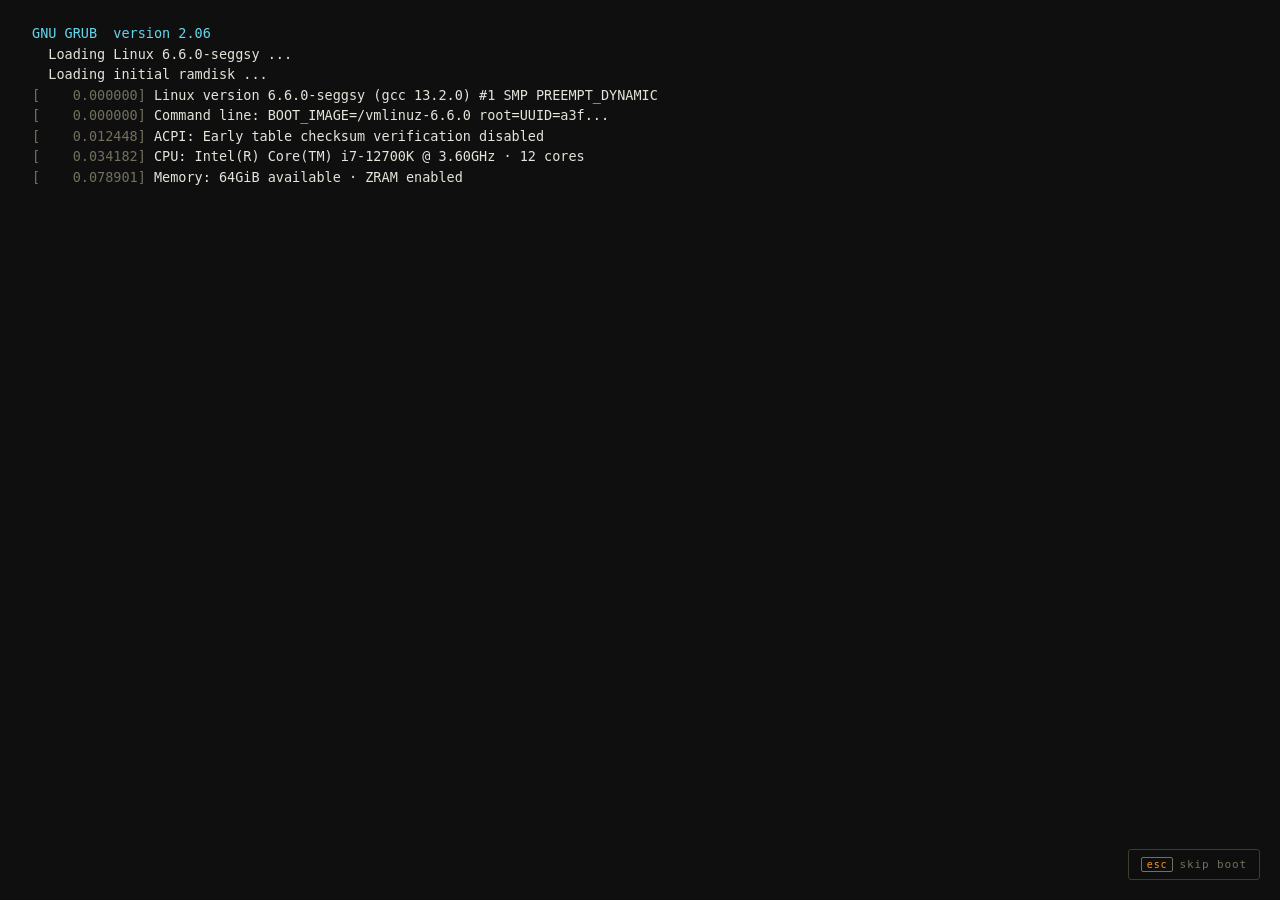
==== index.html @ 536a3cb9 "Animate MOTD reveal and boot fade Add a theatrical MOTD reveal and smoother boot-to-app transition. " ====
<!DOCTYPE html>
<html lang="en">
<head>
<meta charset="UTF-8">
<meta name="viewport" content="width=device-width, initial-scale=1.0">
<meta name="description" content="Nate's Portfolio — Systems Administration & Infrastructure. Homelab projects featuring SSO, backup infrastructure, SSH hardening, monitoring stack.">

<!-- Security Headers -->
<meta http-equiv="Content-Security-Policy" content="default-src 'self'; style-src 'self' 'unsafe-inline' https://fonts.googleapis.com; font-src 'self' https://fonts.gstatic.com; img-src 'self' data:; script-src 'self' 'unsafe-inline';">
<meta http-equiv="X-Content-Type-Options" content="nosniff">
<meta http-equiv="X-Frame-Options" content="SAMEORIGIN">
<meta name="referrer" content="strict-origin-when-cross-origin">

<title>nate@seggsy — Austin, TX</title>

<!-- Favicons -->
<link rel="icon" type="image/svg+xml" href="/favicon.svg">
<link rel="icon" type="image/png" sizes="32x32" href="/favicon-32x32.png">
<link rel="icon" type="image/png" sizes="16x16" href="/favicon-16x16.png">
<link rel="apple-touch-icon" sizes="180x180" href="/apple-touch-icon.png">
<link rel="manifest" href="/site.webmanifest">
<link rel="canonical" href="https://seggsy.co/">

<!-- Open Graph -->
<meta property="og:title" content="Nate - Systems Administration & Infrastructure">
<meta property="og:description" content="Homelab projects featuring SSO, backup infrastructure, SSH hardening, monitoring stack.">
<meta property="og:image" content="https://seggsy.co/og-image.png">
<meta property="og:url" content="https://seggsy.co/">
<meta property="og:type" content="website">

<!-- Twitter Card -->
<meta name="twitter:card" content="summary_large_image">
<meta name="twitter:title" content="Nate - Systems Administration & Infrastructure">
<meta name="twitter:description" content="Homelab projects featuring SSO, backup infrastructure, SSH hardening, monitoring stack.">
<meta name="twitter:image" content="https://seggsy.co/og-image.png">

<link rel="preconnect" href="https://fonts.googleapis.com">
<link rel="preconnect" href="https://fonts.gstatic.com" crossorigin>
<link href="https://fonts.googleapis.com/css2?family=IBM+Plex+Mono:wght@400;500;600;700&display=swap" rel="stylesheet">

<style>
  *, *::before, *::after { box-sizing: border-box; margin: 0; padding: 0; }

  :root {
    --bg:        #1a1a1c;
    --bg-deep:   #0f0f10;
    --bg-soft:   #232325;
    --bg-elev:   #2a2a2c;
    --fg:        #e6e6dc;
    --fg-dim:    #75715e;
    --green:     #a6e22e;
    --orange:    #fd971f;
    --cyan:      #66d9ef;
    --pink:      #f92672;
    --yellow:    #e6db74;
    --purple:    #ae81ff;
    --border:    #3e3d32;
    --border-active: #75715e;
    --font: 'IBM Plex Mono', 'JetBrains Mono', 'Cascadia Mono', monospace;
  }

  html, body {
    background: var(--bg-deep);
    color: var(--fg);
    font-family: var(--font);
    font-size: 14px;
    line-height: 1.55;
    min-height: 100vh;
    -webkit-font-smoothing: antialiased;
    overflow-x: hidden;
    scroll-padding-bottom: 70px;
  }

  /* Scanlines — restrained ~3% */
  body::before {
    content: '';
    position: fixed;
    inset: 0;
    background: repeating-linear-gradient(
      0deg,
      transparent 0,
      transparent 2px,
      rgba(0,0,0,0.04) 2px,
      rgba(0,0,0,0.04) 3px
    );
    pointer-events: none;
    z-index: 9999;
    mix-blend-mode: multiply;
  }

  /* =================================================================
     BOOT SCREEN
     ================================================================= */
  .boot {
    padding: 24px 32px 24px 32px;
    background: var(--bg-deep);
    min-height: 100vh;
    min-height: 100dvh;
    font-size: 13.5px;
    line-height: 1.45;
  }

  .boot-line {
    white-space: pre;
    margin-bottom: 1px;
    color: var(--fg);
  }

  .boot-line.empty { height: 1.45em; }
  .boot-line.motd-body-wrap { white-space: pre-wrap; word-wrap: break-word; }

  .ts      { color: var(--fg-dim); }
  .ok      { color: var(--green); }
  .fail    { color: var(--pink); }
  .warn    { color: var(--yellow); }
  .info    { color: var(--cyan); }
  .hl      { color: var(--orange); }
  .dim     { color: var(--fg-dim); }
  .bracket { color: var(--fg); }

  /* =================================================================
     NEOFETCH
     ================================================================= */
  .neofetch {
    display: flex;
    gap: 32px;
    margin: 16px 0 8px 0;
    font-size: 13px;
    line-height: 1.45;
  }

  .neofetch-art {
    color: var(--orange);
    white-space: pre;
    flex-shrink: 0;
    font-size: 12px;
    line-height: 1.2;
  }

  .neofetch-info { flex: 1; min-width: 0; }

  .neofetch-info .head { color: var(--green); margin-bottom: 2px; }
  .neofetch-info .head .at   { color: var(--fg); }
  .neofetch-info .head .host { color: var(--cyan); }
  .neofetch-info .sep  { color: var(--fg-dim); margin-bottom: 4px; }

  .neofetch-info .row { display: flex; gap: 8px; }
  .neofetch-info .row .k { color: var(--green); min-width: 88px; }
  .neofetch-info .row .v { color: var(--fg); }
  .neofetch-info .row .v .hl    { color: var(--cyan); }
  .neofetch-info .row .v .meter { color: var(--orange); }

  .neofetch-colors { margin-top: 8px; display: flex; flex-direction: column; gap: 2px; }
  .neofetch-colors .strip { display: flex; }
  .neofetch-colors .sw { width: 18px; height: 12px; }

  /* =================================================================
     PROMPT + INPUT
     ================================================================= */
  .prompt-line {
    display: flex;
    align-items: baseline;
    gap: 0;
    font-size: 14px;
    margin: 8px 0 4px 0;
    position: sticky;
    bottom: 52px;
    background: var(--bg-deep);
    z-index: 50;
    padding: 4px 0;
  }

  .p-user   { color: var(--green); }
  .p-at     { color: var(--fg); }
  .p-host   { color: var(--cyan); }
  .p-colon  { color: var(--fg); }
  .p-path   { color: var(--orange); }
  .p-branch { color: var(--purple); font-style: italic; margin-left: 8px; }
  .p-sigil  { color: var(--fg); margin: 0 6px 0 8px; }

  .prompt-input {
    background: transparent;
    border: none;
    outline: none !important;
    color: var(--fg);
    font-family: inherit;
    font-size: inherit;
    flex: 1;
    caret-color: transparent;
    padding: 0;
    position: relative;
    z-index: 1;
  }

  .prompt-input::placeholder { color: var(--fg-dim); font-style: italic; }

  .cursor {
    display: inline-block;
    width: 0.55em;
    height: 1em;
    background: var(--green);
    vertical-align: text-bottom;
    margin-left: -0.55em;
    animation: blink 1.1s step-end infinite;
    pointer-events: none;
    position: relative;
  }

  /* Wrapper lets the cursor be positioned exactly at the text insertion point */
  .prompt-cursor-wrap {
    position: relative;
    flex: 1;
    display: flex;
    align-items: baseline;
  }

  .cursor.input-cursor {
    position: absolute;
    bottom: 0;
    left: 0;        /* JS updates this to match typed text width */
    margin-left: 0;
    pointer-events: none;
    z-index: 2;
  }

  @keyframes blink { 50% { opacity: 0; } }
  @keyframes fadeIn { from { opacity: 0; } to { opacity: 1; } }

  /* =================================================================
     COMMAND OUTPUT
     ================================================================= */
  .output {
    margin: 4px 0 12px 0;
    color: var(--fg);
    font-size: 13.5px;
    line-height: 1.6;
    white-space: pre-wrap;
  }

  .output .heading { color: var(--green); font-weight: 600; }
  .output .sub     { color: var(--fg-dim); }
  .output .hl      { color: var(--cyan); }
  .output .accent  { color: var(--orange); }
  .output .warn    { color: var(--yellow); }
  .output .fail    { color: var(--pink); }
  .output .ok      { color: var(--green); }

  .output a {
    color: var(--cyan);
    text-decoration: underline;
    text-decoration-color: var(--border);
    text-underline-offset: 3px;
    transition: text-decoration-color 0.15s;
  }
  .output a:hover { text-decoration-color: var(--cyan); }

  /* systemctl-style row */
  .sc-row {
    display: grid;
    grid-template-columns: 18px 1fr auto auto;
    gap: 14px;
    padding: 2px 0;
    cursor: pointer;
    transition: background 0.12s;
    margin: 0 -4px;
    padding-left: 4px;
    padding-right: 4px;
  }
  .sc-row:hover { background: var(--bg-soft); }
  .sc-row .dot   { }
  .sc-row .dot.g { color: var(--green); }
  .sc-row .dot.y { color: var(--yellow); }
  .sc-row .dot.d { color: var(--fg-dim); }
  .sc-row .dot.c { color: var(--cyan); }
  .sc-row .name  { color: var(--fg); }
  .sc-row .state { font-size: 11.5px; color: var(--fg-dim); }
  .sc-row .state.a { color: var(--green); }
  .sc-row .state.w { color: var(--yellow); }
  .sc-row .when  { font-size: 11.5px; color: var(--fg-dim); }

  /* tree */
  .tree { font-size: 13px; line-height: 1.65; }
  .tree .branch { color: var(--fg-dim); }
  .tree .dir    { color: var(--cyan); font-weight: 500; }
  .tree .file   { color: var(--fg); }

  /* dig */
  .dig-row { display: grid; grid-template-columns: 100px 1fr; gap: 16px; padding: 2px 0; }
  .dig-row .k { color: var(--green); }
  .dig-row .v { color: var(--fg); }
  .dig-row .v a { color: var(--cyan); }

  /* =================================================================
     COMMAND PALETTE — pinned bottom
     ================================================================= */
  .palette {
    position: fixed;
    bottom: 0;
    left: 0;
    right: 0;
    border-top: 1px solid var(--border);
    padding: 10px 14px;
    display: flex;
    flex-wrap: wrap;
    gap: 6px;
    align-items: center;
    z-index: 100;
    background: rgba(15, 15, 16, 0.95);
    backdrop-filter: blur(8px);
  }

  .palette-label {
    font-size: 10px;
    color: var(--fg-dim);
    letter-spacing: 0.1em;
    margin-right: 8px;
    text-transform: uppercase;
  }

  .chip {
    background: transparent;
    border: 1px solid var(--border);
    color: var(--fg);
    padding: 5px 11px;
    font-family: var(--font);
    font-size: 12px;
    cursor: pointer;
    border-radius: 3px;
    transition: all 0.12s;
    display: inline-flex;
    align-items: center;
    gap: 6px;
  }

  .chip:hover { border-color: var(--green); color: var(--green); background: rgba(166,226,46,0.05); }
  .chip:active { transform: scale(0.97); }
  .chip .key  { color: var(--orange); font-weight: 600; }
  .chip.icon  { margin-left: auto; }
  .chip-desc  { color: var(--fg-dim); font-size: 11px; }

  /* =================================================================
     GUI SECTIONS
     ================================================================= */
  .gui-section {
    margin: 32px 0;
    padding: 20px 24px;
    border-left: 2px solid var(--border);
    background: var(--bg-soft);
  }
  .gui-section h2 { color: var(--green); font-size: 18px; font-weight: 600; margin-bottom: 12px; }
  .gui-section h3 { color: var(--cyan); font-size: 14px; font-weight: 600; margin: 16px 0 6px; }
  .gui-section p  { color: var(--fg); line-height: 1.7; margin-bottom: 10px; }
  .gui-section ul { list-style: none; }
  .gui-section li { color: var(--fg); padding: 4px 0; line-height: 1.6; }
  .gui-section li::before { content: '▸ '; color: var(--green); }

  /* =================================================================
     SKIP BUTTON
     ================================================================= */
  .skip-boot {
    position: fixed;
    bottom: 20px;
    right: 20px;
    color: var(--fg-dim);
    font-size: 11px;
    letter-spacing: 0.08em;
    border: 1px solid var(--border);
    padding: 6px 12px;
    border-radius: 3px;
    background: rgba(15,15,16,0.92);
    cursor: pointer;
    z-index: 200;
    font-family: var(--font);
  }
  .skip-boot kbd {
    color: var(--orange);
    background: transparent;
    border: 1px solid var(--border-active);
    padding: 1px 5px;
    border-radius: 2px;
    margin-right: 6px;
    font-family: inherit;
    font-size: 10px;
  }

  /* =================================================================
     MUTE
     ================================================================= */
  .mute-btn {
    background: transparent;
    border: 1px solid var(--border);
    color: var(--fg-dim);
    width: 28px;
    height: 28px;
    border-radius: 3px;
    cursor: pointer;
    font-size: 13px;
    transition: all 0.12s;
    display: inline-flex;
    align-items: center;
    justify-content: center;
  }
  .mute-btn:hover { border-color: var(--border-active); color: var(--fg); }

  /* =================================================================
     APP — hidden until boot completes
     ================================================================= */
  .app {
    display: none;
    padding: 20px 32px 100px 32px;
    min-height: 100vh;
  }
  .boot.fading { opacity: 0; transition: opacity 1.2s ease-out; }
  .app.visible { display: block; opacity: 0; animation: fadeInSlow 1s ease-in 0.3s forwards; }
  @keyframes fadeInSlow { from { opacity: 0; } to { opacity: 1; } }

  /* Mobile — 700px */
  @media (max-width: 700px) {
    html, body { overflow-x: hidden; }
    .boot { padding: 16px 14px 16px 14px; font-size: 12px; }
    .app  { padding: 16px 14px 150px 14px; font-size: 12px; }
    /* Boot lines and output: pre-wrap so long lines wrap instead of overflow */
    .boot-line { white-space: pre-wrap; overflow-wrap: break-word; word-break: break-word; }
    .output { overflow-wrap: break-word; word-break: break-word; }
    .neofetch { flex-direction: column; gap: 10px; }
    .neofetch-art { font-size: 9px; line-height: 1.15; }
    .neofetch-info { font-size: 12px; }
    .neofetch-info .row .k { min-width: 64px; }
    .neofetch-info .row .v { word-break: break-word; }
    .sc-row { grid-template-columns: 16px 1fr; gap: 8px; }
    .sc-row .state, .sc-row .when { display: none; }
    .palette { padding: 8px 10px; gap: 4px; }
    .palette-label { display: none; }
    .chip { padding: 4px 9px; font-size: 11px; }
    .chip.icon { margin-left: 0; }
    .prompt-line { font-size: 13px; bottom: 40px; }
    .output { font-size: 12px; }
    /* Prevent iOS Safari auto-zoom (triggers on any input < 16px) */
    .prompt-input, .ssh-field { font-size: 16px; }
  }

  /* Very small screens — 420px */
  @media (max-width: 420px) {
    .boot { padding: 12px 12px 12px 12px; font-size: 11px; }
    .app  { padding: 12px 12px 160px 12px; font-size: 11px; }
    .ts { display: none; }        /* hide [timestamp] prefixes — too wide */
    .neofetch-art { display: none; } /* ASCII art not readable at this size */
    .chip { padding: 3px 7px; font-size: 10.5px; }
    .chip-desc { display: none; }
  }

  /* ssh form fields — shared base styles extracted from inline JS strings */
  .ssh-field {
    background: transparent;
    border: 1px solid var(--border);
    color: var(--fg);
    font-family: var(--font);
    outline: none;
  }

  @media (prefers-reduced-motion: reduce) {
    .cursor, .app.visible { animation: none; opacity: 1; }
    .boot.fading { transition: none; }
  }

  *:focus-visible { outline: 2px solid var(--green); outline-offset: 2px; }
  *:focus:not(:focus-visible) { outline: none; }

  /* Large desktop — prevent ultrawide horizontal stretch */
  @media (min-width: 1400px) {
    .boot, .app {
      padding-left: min(160px, 12vw);
      padding-right: min(160px, 12vw);
    }
  }

  /* Large desktop — bump font size for 27"+ monitors */
  @media (min-width: 1440px) {
    html, body { font-size: 15px; }
    .boot { font-size: 14.5px; }
    .app  { font-size: 15px; }
  }

  /* Landscape mobile — rotated phones (~360-430px tall) */
  @media (orientation: landscape) and (max-height: 500px) {
    .boot  { padding: 10px 16px; font-size: 11px; }
    .app   { padding: 10px 16px 110px 16px; font-size: 11px; }
    .palette { padding: 4px 10px; gap: 3px; }
    .palette-label { display: none; }
    .chip  { padding: 3px 8px; font-size: 10px; }
    .chip-desc { display: none; }
    .chip.icon { margin-left: 0; }
    .prompt-line { bottom: 36px; font-size: 12px; }
    .neofetch { flex-direction: row; gap: 12px; }
    .neofetch-art { display: none; }
  }

  /* Very small phones — iPhone SE (375px), Galaxy A01 (360px) */
  @media (max-width: 380px) {
    .boot { padding: 10px 10px; font-size: 10.5px; }
    .app  { padding: 10px 10px 160px 10px; font-size: 10.5px; }
    .chip { padding: 2px 6px; font-size: 10px; }
    .neofetch-info { font-size: 11px; }
  }
</style>
</head>
<body>

<!-- Boot screen -->
<div class="boot" id="boot">
  <div id="boot-output"></div>
</div>

<div class="skip-boot" id="skip-boot" style="display:none;">
  <kbd>esc</kbd>skip boot
</div>

<!-- App shell -->
<div class="app" id="app">
  <div id="app-output"></div>

  <div class="prompt-line" id="active-prompt">
    <span class="p-user">nate</span><span class="p-at">@</span><span class="p-host">seggsy</span><span class="p-colon">:</span><span class="p-path" id="cwd">~</span><span class="p-branch">(main)</span><span class="p-sigil">$</span>
    <span class="prompt-cursor-wrap">
      <input
        type="text"
        class="prompt-input"
        id="prompt-input"
        placeholder="type ? for a list of commands, or click one below ↓"
        autocomplete="off"
        spellcheck="false"
      />
      <span class="cursor input-cursor" id="input-cursor"></span>
    </span>
  </div>
</div>

<!-- Command palette -->
<div class="palette" id="palette" style="display:none;">
  <span class="palette-label">// click or type</span>
  <button class="chip" data-cmd="me"><span class="key">me</span><span class="chip-desc"> — bio</span></button>
  <button class="chip" data-cmd="motd"><span class="key">motd</span><span class="chip-desc"> — ethos</span></button>
  <button class="chip" data-cmd="ls"><span class="key">ls</span><span class="chip-desc"> — projects</span></button>
  <button class="chip" data-cmd="cat resume"><span class="key">cat resume</span></button>
  <button class="chip" data-cmd="cat homelab-highlights"><span class="key">homelab</span><span class="chip-desc"> — logs</span></button>
  <button class="chip" data-cmd="cat work-highlights"><span class="key">work</span><span class="chip-desc"> — examples</span></button>
  <button class="chip" data-cmd="dig"><span class="key">dig</span><span class="chip-desc"> — contact</span></button>
  <button class="chip" data-cmd="ssh"><span class="key">ssh</span><span class="chip-desc"> — msg</span></button>
  <button class="chip" data-cmd="gui"><span class="key">gui</span><span class="chip-desc"> — readable</span></button>
  <button class="chip" data-cmd="reboot"><span class="key">reboot</span></button>
  <button class="chip" data-cmd="clear"><span class="key">clr</span></button>
  <button class="chip" data-cmd="?"><span class="key">?</span><span class="chip-desc"> — help</span></button>
  <button class="mute-btn icon" id="mute-btn" title="Toggle sound">🔊</button>
</div>

<script>
// =================================================================
// STATE
// =================================================================
let muted = false;
let bootTimeouts = [];
let history = [];
let historyIdx = -1;

const BOOT_KEY  = 'seggsy:bootSeen:v1';
const MUTE_KEY  = 'seggsy:muted:v1';

try {
  if (localStorage.getItem(MUTE_KEY) === '1') {
    muted = true;
    document.getElementById('mute-btn').textContent = '🔇';
  }
} catch(e) {}

// =================================================================
// AUDIO — Web Audio API, no assets
// =================================================================
let audioCtx = null;

function ensureAudio() {
  if (!audioCtx) {
    try { audioCtx = new (window.AudioContext || window.webkitAudioContext)(); } catch(e) {}
  }
  if (audioCtx && audioCtx.state === 'suspended') audioCtx.resume();
  return audioCtx;
}

function keyClack() {
  if (muted) return;
  const ctx = ensureAudio(); if (!ctx) return;
  const osc = ctx.createOscillator(), g = ctx.createGain();
  osc.type = 'square';
  osc.frequency.value = 1200 + Math.random() * 400;
  g.gain.setValueAtTime(0.04, ctx.currentTime);
  g.gain.exponentialRampToValueAtTime(0.001, ctx.currentTime + 0.03);
  osc.connect(g).connect(ctx.destination);
  osc.start(); osc.stop(ctx.currentTime + 0.03);
}

function failBeep() {
  if (muted) return;
  const ctx = ensureAudio(); if (!ctx) return;
  const osc = ctx.createOscillator(), g = ctx.createGain();
  osc.type = 'sine'; osc.frequency.value = 220;
  g.gain.setValueAtTime(0.06, ctx.currentTime);
  g.gain.exponentialRampToValueAtTime(0.001, ctx.currentTime + 0.15);
  osc.connect(g).connect(ctx.destination);
  osc.start(); osc.stop(ctx.currentTime + 0.15);
}

function bootBeep() {
  if (muted) return;
  const ctx = ensureAudio(); if (!ctx) return;
  const osc = ctx.createOscillator(), g = ctx.createGain();
  osc.type = 'sine'; osc.frequency.value = 660;
  g.gain.setValueAtTime(0.05, ctx.currentTime);
  g.gain.exponentialRampToValueAtTime(0.001, ctx.currentTime + 0.08);
  osc.connect(g).connect(ctx.destination);
  osc.start(); osc.stop(ctx.currentTime + 0.08);
}

document.getElementById('mute-btn').addEventListener('click', function() {
  muted = !muted;
  this.textContent = muted ? '🔇' : '🔊';
  try { localStorage.setItem(MUTE_KEY, muted ? '1' : '0'); } catch(e) {}
  if (!muted) bootBeep();
});

// =================================================================
// ASCII ART — server rack (locked)
// =================================================================
const SYSADMIN_ART = `    ╔══════════════════╗
    ║ ▓▓▓ seggsy ▓▓▓   ║
    ╟──────────────────╢
    ║ ● ● ● ●  ▓▓▓▓▓▓▓ ║
    ║ ● ● ● ●  ▓▓▓▓▓▓▓ ║
    ╟──────────────────╢
    ║ ░░░░░░  [  /  ]  ║
    ║ ▓▓▓▓▓▓  [══════] ║
    ║ ▓▓▓▓▓▓  [══════] ║
    ╟──────────────────╢
    ║  ┌──┐  ┌──┐ ┌──┐ ║
    ║  │░░│  │▓▓│ │░░│ ║
    ║  └──┘  └──┘ └──┘ ║
    ╚══════════════════╝
       │││   │││   │││
    ═══╧╧╧═══╧╧╧═══╧╧╧═`;

const SYSADMIN_ART_HTML =
`<span style="color:var(--fg-dim)">    ╔══════════════════╗</span>
<span style="color:var(--fg-dim)">    ║</span> <span style="color:var(--green)">▓▓▓</span> <span style="color:var(--cyan)">seggsy</span> <span style="color:var(--green)">▓▓▓</span>   <span style="color:var(--fg-dim)">║</span>
<span style="color:var(--fg-dim)">    ╟──────────────────╢</span>
<span style="color:var(--fg-dim)">    ║</span> <span style="color:var(--green)">●</span> <span style="color:var(--green)">●</span> <span style="color:var(--green)">●</span> <span style="color:var(--yellow)">●</span>  <span style="color:var(--orange)">▓▓▓▓▓▓▓</span> <span style="color:var(--fg-dim)">║</span>
<span style="color:var(--fg-dim)">    ║</span> <span style="color:var(--green)">●</span> <span style="color:var(--green)">●</span> <span style="color:var(--green)">●</span> <span style="color:var(--green)">●</span>  <span style="color:var(--orange)">▓▓▓▓▓▓▓</span> <span style="color:var(--fg-dim)">║</span>
<span style="color:var(--fg-dim)">    ╟──────────────────╢</span>
<span style="color:var(--fg-dim)">    ║</span> <span style="color:var(--fg-dim)">░░░░░░  [  /  ]  ║</span>
<span style="color:var(--fg-dim)">    ║</span> <span style="color:var(--cyan)">▓▓▓▓▓▓</span>  <span style="color:var(--fg-dim)">[</span><span style="color:var(--green)">══════</span><span style="color:var(--fg-dim)">] ║</span>
<span style="color:var(--fg-dim)">    ║</span> <span style="color:var(--cyan)">▓▓▓▓▓▓</span>  <span style="color:var(--fg-dim)">[</span><span style="color:var(--green)">══════</span><span style="color:var(--fg-dim)">] ║</span>
<span style="color:var(--fg-dim)">    ╟──────────────────╢</span>
<span style="color:var(--fg-dim)">    ║  ┌──┐  ┌──┐ ┌──┐ ║</span>
<span style="color:var(--fg-dim)">    ║  │</span><span style="color:var(--fg-dim)">░░</span><span style="color:var(--fg-dim)">│  │</span><span style="color:var(--orange)">▓▓</span><span style="color:var(--fg-dim)">│ │░░│ ║</span>
<span style="color:var(--fg-dim)">    ║  └──┘  └──┘ └──┘ ║</span>
<span style="color:var(--fg-dim)">    ╚══════════════════╝</span>
<span style="color:var(--fg-dim)">       │││   │││   │││</span>
<span style="color:var(--fg-dim)">    ═══╧╧╧═══╧╧╧═══╧╧╧═</span>`;

// =================================================================
// BOOT SEQUENCE
// =================================================================
const BOOT_LINES = [
  { d: 100,  c: 'info', t: 'GNU GRUB  version 2.06' },
  { d: 250,  c: 'fg',   t: '  Loading Linux 6.6.0-seggsy ...' },
  { d: 450,  c: 'fg',   t: '  Loading initial ramdisk ...' },
  { d: 700,  c: 'fg',   t: '' },
  { d: 800,  c: 'fg',   ts: '[    0.000000]', t: ' Linux version 6.6.0-seggsy (gcc 13.2.0) #1 SMP PREEMPT_DYNAMIC' },
  { d: 900,  c: 'fg',   ts: '[    0.000000]', t: ' Command line: BOOT_IMAGE=/vmlinuz-6.6.0 root=UUID=a3f...' },
  { d: 1000, c: 'fg',   ts: '[    0.012448]', t: ' ACPI: Early table checksum verification disabled' },
  { d: 1100, c: 'fg',   ts: '[    0.034182]', t: ' CPU: Intel(R) Core(TM) i7-12700K @ 3.60GHz · 12 cores' },
  { d: 1200, c: 'fg',   ts: '[    0.078901]', t: ' Memory: 64GiB available · ZRAM enabled' },
  { d: 1300, c: 'fg',   ts: '[    0.124556]', t: ' PCI: Using configuration type 1 for base access' },
  { d: 1400, c: 'fg',   ts: '[    0.198223]', t: ' usbcore: registered new interface driver hub' },
  { d: 1500, c: 'fg',   ts: '[    0.245691]', t: ' e1000e: Intel(R) PRO/1000 Network Driver' },
  { d: 1600, c: 'fg',   ts: '[    0.301442]', t: ' NET: Registered PF_INET protocol family' },
  { d: 1700, c: 'fg',   ts: '[    0.387114]', t: ' EXT4-fs: mounted filesystem with ordered data mode' },
  { d: 1800, c: 'fg',   ts: '[    0.421889]', t: ' random: crng init done' },
  { d: 1900, c: 'fg',   ts: '[    0.498003]', t: ' systemd[1]: <span class="hl">Welcome to Kali GNU/Linux Rolling!</span>' },
  { d: 2050, c: 'fg',   t: '' },
  { d: 2150, svc: 'Network Manager', state: 'ok' },
  { d: 2270, svc: 'OpenSSH server', state: 'ok' },
  { d: 2390, svc: 'Network', state: 'ok', isTarget: true },
  { d: 2510, svc: '/home/nate/coffee', state: 'ok', isMount: true },
  { d: 2630, svc: 'Proxmox cluster sync', state: 'ok' },
  { d: 2750, svc: 'Authentik identity provider', state: 'ok' },
  { d: 2870, svc: 'Prometheus + Grafana stack', state: 'ok' },
  { d: 2990, svc: 'PBS backup target', state: 'ok' },
  { d: 3110, svc: 'networking-with-extroverts.service', state: 'fail', beep: true },
  { d: 3230, svc: 'curiosity.service', state: 'ok' },
  { d: 3350, svc: 'tuesday-night-debugging.service', state: 'ok' },
  { d: 3470, svc: 'cluster.target — Multi-User System', state: 'ok', isTarget: true },
  { d: 3600, c: 'fg',   t: '' },
  { d: 3700, c: 'fg',   t: 'Kali GNU/Linux Rolling seggsy tty1' },
  { d: 3800, c: 'fg',   t: '' },
  { d: 3900, c: 'fg',   t: 'seggsy login: ', typed: 'nate', typeDur: 350 },
  { d: 4400, c: 'fg',   t: 'Password: ', typed: '••••••••••', typeDur: 400, clack: true },
  { d: 4900, c: 'fg',   t: '' },
  { d: 5050, c: 'dim',  t: 'Last login: Wed May 14 09:42:08 on ttys003' },
  { d: 5200, c: 'fg',   t: '' },
  { d: 5350, prompt: true, cmd: 'cat /etc/motd' },
  // — MOTD theatrical reveal —
  { d: 5500, motdRule: true },
  { d: 5900, motdBody: true, charInterval: 49, periodPause: 1500, text: "I'm obsessed with understanding how things actually work. My homelab isn't just a collection of services \u2014 it's where I break things, fix them, and document every step so I can do it better next time. I build SSO auth, automated backups, and clustering because it's the best way I've found to actually understand infrastructure." },
  { d: 28500, motdTagline: true, hl: 'Building',    rest: ' infrastructure.', typeDur: 1200, dotPause: 0, dotCount: 0, dotInterval: 0 },
  { d: 31200, motdTagline: true, hl: 'Documenting', rest: ' everything.',     typeDur: 1300, dotPause: 0, dotCount: 0, dotInterval: 0 },
  { d: 34000, motdTagline: true, hl: 'Learning',    rest: ' constantly.',     typeDur: 1200, dotPause: 0, dotCount: 0, dotInterval: 0 },
  { d: 36500, motdCrescendo: true, dotCount: 35, startInterval: 220, endInterval: 30 },
  { d: 40500, dropToShell: true }
];

// =================================================================
// BOOT RENDERER
// =================================================================
function emitBootLine(html) {
  const out = document.getElementById('boot-output');
  const div = document.createElement('div');
  div.className = 'boot-line';
  div.innerHTML = html || '&nbsp;';
  out.appendChild(div);
  out.scrollTop = out.scrollHeight;
  window.scrollTo({ top: document.body.scrollHeight, behavior: 'instant' });
}

function renderPromptLine(cmd) {
  return '<span class="p-user">nate</span><span class="p-at">@</span><span class="p-host">seggsy</span><span class="p-colon">:</span><span class="p-path">~</span><span class="p-branch">(main)</span><span class="p-sigil">$</span> ' + cmd;
}

function renderMotd() {
  return '<div class="boot-line" style="margin:4px 0;">' +
    '<span class="dim">─────────────────────────────────────────────────────────────────────────</span>' +
    '</div>' +
    '<div class="boot-line motd-body-wrap" style="margin-bottom:6px;">' +
    '  <span class="dim">I\'m obsessed with understanding how things actually work. My homelab isn\'t just a collection of services — it\'s where I break things, fix them, and document every step so I can do it better next time. I build SSO auth, automated backups, and clustering because it\'s the best way I\'ve found to actually understand infrastructure.</span>' +
    '</div>' +
    '<div class="boot-line">' +
    '  <span class="hl">Building</span> infrastructure.\n' +
    '  <span class="hl">Documenting</span> everything.\n' +
    '  <span class="hl">Learning</span> constantly.' +
    '</div>';
}

function renderProjectList() {
  return '<div class="output">' +
    '<div class="sc-row" data-cmd="cat authentik-sso"><span class="dot g">●</span><span class="name">authentik-sso.service</span><span class="state a">active (running)</span><span class="when">2mo ago</span></div>' +
    '<div class="sc-row" data-cmd="cat pbs-storage"><span class="dot g">●</span><span class="name">pbs-storage.service</span><span class="state a">active (running)</span><span class="when">3mo ago</span></div>' +
    '<div class="sc-row" data-cmd="cat monitoring-stack"><span class="dot g">●</span><span class="name">monitoring-stack.service</span><span class="state a">active (running)</span><span class="when">2mo ago</span></div>' +
    '<div class="sc-row" data-cmd="cat ssh-hardening"><span class="dot g">●</span><span class="name">ssh-hardening.service</span><span class="state a">active (running)</span><span class="when">3mo ago</span></div>' +
    '<div class="sc-row" data-cmd="cat k3s-cluster"><span class="dot y">◐</span><span class="name">k3s-cluster.service</span><span class="state w">activating (in progress)</span><span class="when">—</span></div>' +
    '<div class="sc-row" data-cmd="cat rhcsa-prep"><span class="dot y">◐</span><span class="name">rhcsa-prep.service</span><span class="state w">activating (studying)</span><span class="when">—</span></div>' +
    '<div class="dim" style="font-size:11px;padding:5px 4px 3px;">──── notes &amp; examples ────</div>' +
    '<div class="sc-row" data-cmd="cat homelab-highlights"><span class="dot c">◈</span><span class="name">homelab-highlights.log</span><span class="state a">active (logging)</span><span class="when">ongoing</span></div>' +
    '<div class="sc-row" data-cmd="cat work-highlights"><span class="dot c">◈</span><span class="name">work-highlights.log</span><span class="state a">active</span><span class="when">ongoing</span></div>' +
    '<div style="margin-top:8px;font-size:11.5px;" class="dim">8 loaded units. Click a row or type <span class="hl">cat &lt;name&gt;</span> for details.</div>' +
    '</div>';
}

function neofetchHtml() {
  return '<div class="neofetch">' +
    '<div class="neofetch-art">' + SYSADMIN_ART_HTML + '</div>' +
    '<div class="neofetch-info">' +
    '<div class="head"><span>nate</span><span class="at">@</span><span class="host">seggsy</span></div>' +
    '<div class="sep">─────────────</div>' +
    '<div class="row"><span class="k">OS:</span>       <span class="v">Kali GNU/Linux Rolling x86_64</span></div>' +
    '<div class="row"><span class="k">Host:</span>     <span class="v">Self-hosted · Austin, TX</span></div>' +
    '<div class="row"><span class="k">Kernel:</span>   <span class="v">6.6.0-seggsy</span></div>' +
    '<div class="row"><span class="k">Uptime:</span>   <span class="v"><span class="hl">3.4 years</span> in IT</span></div>' +
    '<div class="row"><span class="k">Shell:</span>    <span class="v">zsh 5.9 / starship</span></div>' +
    '<div class="row"><span class="k">DE:</span>       <span class="v">GNOME · i3 on the homelab</span></div>' +
    '<div class="row"><span class="k">Terminal:</span> <span class="v">you\'re in it</span></div>' +
    '<div class="row"><span class="k">CPU:</span>      <span class="v">endpoint · identity · platform</span></div>' +
    '<div class="row"><span class="k">GPU:</span>      <span class="v">proxmox · authentik · monitoring</span></div>' +
    '<div class="row"><span class="k">Memory:</span>   <span class="v"><span class="meter">████████████░░░░░░░░</span> 12/20 yrs</span></div>' +
    '<div class="row"><span class="k">Disk:</span>     <span class="v">~/projects (6)  ~/incidents (5)</span></div>' +
    '<div class="neofetch-colors">' +
    '<div class="strip"><div class="sw" style="background:#272822"></div><div class="sw" style="background:#f92672"></div><div class="sw" style="background:#a6e22e"></div><div class="sw" style="background:#e6db74"></div><div class="sw" style="background:#66d9ef"></div><div class="sw" style="background:#ae81ff"></div><div class="sw" style="background:#fd971f"></div><div class="sw" style="background:#f8f8f2"></div></div>' +
    '<div class="strip"><div class="sw" style="background:#75715e"></div><div class="sw" style="background:#f92672;opacity:.6"></div><div class="sw" style="background:#a6e22e;opacity:.6"></div><div class="sw" style="background:#e6db74;opacity:.6"></div><div class="sw" style="background:#66d9ef;opacity:.6"></div><div class="sw" style="background:#ae81ff;opacity:.6"></div><div class="sw" style="background:#fd971f;opacity:.6"></div><div class="sw" style="background:#f8f8f2;opacity:.6"></div></div>' +
    '</div>' +
    '</div>' +
    '</div>';
}

function startBoot() {
  document.getElementById('boot').style.display = 'block';
  document.getElementById('app').classList.remove('visible');
  document.getElementById('boot-output').innerHTML = '';
  document.getElementById('palette').style.display = 'none';

  bootTimeouts.push(setTimeout(function() {
    document.getElementById('skip-boot').style.display = 'block';
  }, 800));
  bootTimeouts.push(setTimeout(bootBeep, 100));

  BOOT_LINES.forEach(function(line) {
    var t = setTimeout(function() {
      if (line.svc !== undefined) {
        var bracket, label;
        if (line.state === 'ok') {
          bracket = '<span class="bracket">[</span>  <span class="ok">OK</span>  <span class="bracket">]</span>';
          label = line.isTarget ? 'Reached target' : (line.isMount ? 'Mounted' : 'Started');
        } else {
          bracket = '<span class="bracket">[</span> <span class="fail">FAIL</span> <span class="bracket">]</span>';
          label = 'Failed to start';
          if (line.beep) failBeep();
        }
        var cls = line.state === 'fail' ? 'dim' : 'info';
        emitBootLine(bracket + ' ' + label + ' <span class="' + cls + '">' + line.svc + '</span>.');
        return;
      }
      if (line.motd) {
        var motdOut = document.getElementById('boot-output');
        var motdDiv = document.createElement('div');
        motdDiv.className = 'boot-line';
        motdDiv.id = 'boot-motd-anchor';
        motdDiv.innerHTML = renderMotd();
        motdOut.appendChild(motdDiv);
        window.scrollTo({ top: document.body.scrollHeight, behavior: 'instant' });
        return;
      }
      if (line.motdRule) {
        var rDiv = document.createElement('div');
        rDiv.className = 'boot-line';
        if (!document.getElementById('boot-motd-anchor')) {
          rDiv.id = 'boot-motd-anchor';
        }
        rDiv.innerHTML = '<span class="dim">─────────────────────────────────────────────────────────────────────────</span>';
        document.getElementById('boot-output').appendChild(rDiv);
        window.scrollTo({ top: document.body.scrollHeight, behavior: 'instant' });
        return;
      }
      if (line.motdBody) {
        var charMs = line.charInterval;
        var pauseMs = line.periodPause;
        var bDiv = document.createElement('div');
        bDiv.className = 'boot-line motd-body-wrap';
        bDiv.innerHTML = '  <span class="dim" id="motd-body-text"></span>';
        document.getElementById('boot-output').appendChild(bDiv);
        window.scrollTo({ top: document.body.scrollHeight, behavior: 'instant' });
        var chars = line.text.split('');
        var elapsed = 0;
        chars.forEach(function(ch, ci) {
          elapsed += charMs;
          (function(t, c) {
            bootTimeouts.push(setTimeout(function() {
              var el = document.getElementById('motd-body-text');
              if (el) {
                el.textContent += c;
                keyClack();
                window.scrollTo({ top: document.body.scrollHeight, behavior: 'instant' });
              }
            }, t));
          })(elapsed, ch);
          if (ch === '.' && (ci === chars.length - 1 || chars[ci + 1] === ' ')) {
            elapsed += pauseMs;
          }
        });
        return;
      }
      if (line.motdTagline) {
        var tDiv = document.createElement('div');
        tDiv.className = 'boot-line';
        tDiv.innerHTML = '  <span class="hl motd-tl-hl"></span><span class="motd-tl-rest"></span><span class="dim motd-tl-dots"></span>';
        document.getElementById('boot-output').appendChild(tDiv);
        window.scrollTo({ top: document.body.scrollHeight, behavior: 'instant' });
        var hlTarget = tDiv.querySelector('.motd-tl-hl');
        var restTarget = tDiv.querySelector('.motd-tl-rest');
        var dotsTarget = tDiv.querySelector('.motd-tl-dots');
        var hlChars = line.hl.split('');
        var restChars = line.rest.split('');
        var allChars = hlChars.concat(restChars);
        var charInterval = line.typeDur / allChars.length;
        var offset = 0;
        hlChars.forEach(function(ch, i) {
          bootTimeouts.push(setTimeout(function() {
            hlTarget.textContent += ch;
            keyClack();
            window.scrollTo({ top: document.body.scrollHeight, behavior: 'instant' });
          }, i * charInterval));
        });
        offset = hlChars.length * charInterval;
        restChars.forEach(function(ch, i) {
          bootTimeouts.push(setTimeout(function() {
            restTarget.textContent += ch;
            keyClack();
            window.scrollTo({ top: document.body.scrollHeight, behavior: 'instant' });
          }, offset + i * charInterval));
        });
        offset += restChars.length * charInterval;
        var dotStart = offset + line.dotPause;
        for (var d = 0; d < line.dotCount; d++) {
          (function(idx) {
            bootTimeouts.push(setTimeout(function() {
              dotsTarget.textContent += '.';
              keyClack();
            }, dotStart + idx * line.dotInterval));
          })(d);
        }
        return;
      }
      if (line.motdCrescendo) {
        var cDiv = document.createElement('div');
        cDiv.className = 'boot-line';
        cDiv.innerHTML = '  <span class="dim motd-cresc-target"></span>';
        document.getElementById('boot-output').appendChild(cDiv);
        window.scrollTo({ top: document.body.scrollHeight, behavior: 'instant' });
        var cTarget = cDiv.querySelector('.motd-cresc-target');
        var elapsed = 0;
        for (var ci = 0; ci < line.dotCount; ci++) {
          var progress = ci / (line.dotCount - 1);
          var interval = line.startInterval + (line.endInterval - line.startInterval) * progress;
          (function(ms) {
            bootTimeouts.push(setTimeout(function() {
              cTarget.textContent += '.';
              keyClack();
            }, ms));
          })(elapsed);
          elapsed += interval;
        }
        return;
      }
      if (line.neofetch) {
        var nfOut = document.getElementById('boot-output');
        var nfDiv = document.createElement('div');
        nfDiv.className = 'boot-line';
        nfDiv.id = 'boot-neofetch-anchor';
        nfDiv.innerHTML = neofetchHtml();
        nfOut.appendChild(nfDiv);
        window.scrollTo({ top: document.body.scrollHeight, behavior: 'instant' });
        return;
      }
      if (line.projectList) {
        emitBootLine(renderProjectList());
        return;
      }
      if (line.prompt) {
        emitBootLine(renderPromptLine(line.cmd));
        return;
      }
      if (line.dropToShell) {
        completeBoot();
        return;
      }
      if (line.typed !== undefined) {
        var lineEl = document.createElement('div');
        lineEl.className = 'boot-line';
        lineEl.innerHTML = '<span class="' + (line.c || 'fg') + '">' + line.t + '</span><span class="typed-target"></span>';
        document.getElementById('boot-output').appendChild(lineEl);
        var target = lineEl.querySelector('.typed-target');
        var chars = line.typed.split('');
        var interval = line.typeDur / chars.length;
        chars.forEach(function(ch, i) {
          bootTimeouts.push(setTimeout(function() {
            target.textContent += ch;
            if (line.clack !== false) keyClack();
          }, i * interval));
        });
        return;
      }
      var tsHtml = line.ts ? '<span class="ts">' + line.ts + '</span>' : '';
      emitBootLine(tsHtml + '<span class="' + (line.c || 'fg') + '">' + line.t + '</span>');
    }, line.d);
    bootTimeouts.push(t);
  });
}

function completeBoot() {
  try { localStorage.setItem(BOOT_KEY, '1'); } catch(e) {}
  document.getElementById('skip-boot').style.display = 'none';

  // Prepare app content while boot is still showing
  document.getElementById('app-output').innerHTML =
    '<div class="boot-line">' + renderPromptLine('cat /etc/motd') + '</div>' +
    renderMotd();

  // Fade out boot screen
  var bootEl = document.getElementById('boot');
  bootEl.classList.add('fading');

  // After boot fades out, hide it and reveal the app
  bootTimeouts.push(setTimeout(function() {
    bootEl.style.display = 'none';
    document.getElementById('app').classList.add('visible');
    document.getElementById('palette').style.display = 'flex';
    window.scrollTo(0, 0);

    requestAnimationFrame(function() {
      requestAnimationFrame(function() {
        document.getElementById('prompt-input').focus();
      });
    });
  }, 1300));
}

function skipBoot() {
  bootTimeouts.forEach(function(t) { clearTimeout(t); });
  bootTimeouts = [];
  var appOut = document.getElementById('app-output');
  appOut.innerHTML =
    '<div class="boot-line">' + renderPromptLine('cat /etc/motd') + '</div>' +
    renderMotd() +
    '<div class="boot-line">' + renderPromptLine('neofetch') + '</div>' +
    neofetchHtml() +
    '<div class="boot-line">' + renderPromptLine('ls projects/') + '</div>' +
    renderProjectList();
  document.getElementById('boot').style.display = 'none';
  document.getElementById('skip-boot').style.display = 'none';
  window.scrollTo(0, 0);
  document.getElementById('app').classList.add('visible');
  document.getElementById('palette').style.display = 'flex';
  try { localStorage.setItem(BOOT_KEY, '1'); } catch(e) {}
  document.getElementById('prompt-input').focus();
}

document.getElementById('skip-boot').addEventListener('click', skipBoot);

// =================================================================
// COMMANDS
// =================================================================
function printOutput(html, topAlign) {
  var div = document.createElement('div');
  div.innerHTML = html;
  document.getElementById('app-output').appendChild(div);
  requestAnimationFrame(function() {
    requestAnimationFrame(function() {
      if (topAlign) {
        div.scrollIntoView({ behavior: 'instant', block: 'start' });
      } else {
        document.getElementById('active-prompt').scrollIntoView({ behavior: 'instant', block: 'nearest' });
      }
    });
  });
}

function catProject(slug, title, desc, stack, time, state) {
  return '<div class="output">' +
    '<span class="heading">●</span> <span class="hl">' + slug + '.service</span> — ' + title + '\n' +
    '    Loaded: loaded (<span class="sub">~/projects/' + slug + '/</span>; enabled)\n' +
    '    Active: <span class="ok">' + state + '</span>  since <span class="hl">' + time + '</span>\n' +
    '      Docs: <a href="/' + slug + '">https://seggsy.co/' + slug + '</a>\n\n' +
    '    <span class="sub">' + desc.replace(/\n/g, '\n    ') + '</span>\n\n' +
    '    Stack: ' + stack.map(function(s) { return '<span class="hl">' + s + '</span>'; }).join(' · ') +
    '</div>';
}

var COMMANDS = {
  'me': function() { printOutput('<div class="output">' +
    '<span class="heading">▸ nate nwaeze</span>\n' +
    '<span class="sub">IT Support Engineer II · Austin, TX</span>\n\n' +
    'I do endpoint and identity support at <span class="hl">The Zebra</span> in Austin. Mostly Mac fleet\n' +
    'management with Jamf, Okta administration, Google Workspace, and the kind of\n' +
    'escalated tickets that turn out to be three problems wearing a trenchcoat.\n\n' +
    'Before this: <span class="hl">Pretium Enterprise Services</span> (T2 Technology Delivery) and\n' +
    '<span class="hl">ZenGuard MSP</span> (T2, Apple SME for 200+ devices). Before IT I managed\n' +
    'restaurants. A networking tech ran cable through my dining room one afternoon\n' +
    "and I haven't stopped asking questions since.\n\n" +
    "The homelab is a 3-node Proxmox cluster — where I learn most of what I know\n" +
    "about platform engineering by breaking things on purpose and writing down what\n" +
    "happened. I'm open to the right role in Austin, ideally moving toward platform\n" +
    "or systems work. Type <span class=\"accent\">'dig'</span> to reach me." +
    '</div>', true); },

  'whoami': function() { COMMANDS['me'](); },
  'about':  function() { COMMANDS['me'](); },

  'cat /etc/motd': function() { printOutput(renderMotd()); },
  'motd': function() { printOutput(renderMotd()); },

  'ls': function() { printOutput(renderProjectList()); },
  'projects': function() { COMMANDS['ls'](); },

  'cat resume': function() { printOutput('<div class="output">' +
    '<span class="heading">▸ From <span class="hl">restaurants</span> to <span class="hl">infrastructure</span></span>\n\n' +
    'Picture a restaurant. A networking tech is running cable while someone\n' +
    'watches every move, asking what each port does and why the switch matters.\n' +
    'Not another engineer — the general manager. That was me three years ago,\n' +
    'and that moment rewired my career. I started building home labs after my\n' +
    'shifts, teaching myself the systems I\'d spent years walking past. When a\n' +
    'former colleague saw my name on a help desk application, he vouched for me\n' +
    'without hesitation, zero IT experience and all. Three companies, 350+\n' +
    'users, and countless solved tickets later, I\'m ready to move from fixing\n' +
    'what\'s broken to building infrastructure that doesn\'t break.\n\n' +
    '<span class="dim">────────────────────────────────────────────────────────────</span>\n\n' +
    '<span class="heading">▸ resume — nate nwaeze</span>\n\n' +
    '<span class="ok">●</span> <span class="hl">The Zebra</span> — IT Support Engineer II <span class="sub">· 2026–present</span>\n' +
    '  · 10–15 escalated tickets/day · 99% SLA · top 3 on team for resolution speed\n' +
    '  · IT onboarding sessions: SSPR, VPN, MFA, password policy\n' +
    '  · Windows 365 Cloud PC provisioning: traced license → Entra group → Intune scope\n' +
    '  · TokenBroker cache forensics for HTTP 400 msrdc auth failures\n\n' +
    '<span class="ok">●</span> <span class="hl">Pretium Enterprise Services</span> — Tech Delivery T2 <span class="sub">· 2024–2026</span>\n' +
    '  · Apple SME after previous admin left and broke ABM-Addigy token\n' +
    '  · Restored MDM integration for 200+ devices, documented annual renewal\n' +
    '  · PowerShell printer deployment script: 5min → &lt;1min per device\n\n' +
    '<span class="ok">●</span> <span class="hl">ZenGuard (MSP)</span> — IT Support T2 <span class="sub">· 2023–2024</span>\n' +
    '  · 350+ users across multiple clients · macOS/Windows/Linux\n' +
    '  · LDAP server misconfiguration → 15–20 VPN auth failures · same-day fix\n' +
    '  · Huntress MITM mitigation · session revoked before lateral movement\n\n' +
    '<span class="ok">●</span> <span class="hl">Barrage Systems</span> — Desktop Support <span class="sub">· 2022–2023</span>\n' +
    '  · 8–12 tickets/day · 200+ user endpoint support\n' +
    '  · Pre-provisioned 10–15 devices/week · saved new hires 3–5h on day 1\n\n' +
    '<span class="sub">▸ Stack: M365 · Entra ID · AD · Exchange Online · PowerShell · Intune · Jamf\n' +
    '         Okta · Authentik · Proxmox · Prometheus · Grafana · Loki · CyberArk</span>\n\n' +
    '<span class="sub">▸ Full page: <a href="/resume">seggsy.co/resume</a></span>' +
    '</div>', true); },

  'resume': function() { COMMANDS['cat resume'](); },

  'cat authentik-sso': function() { printOutput(catProject(
    'authentik-sso', 'Enterprise SSO Implementation',
    'Forward authentication at the reverse proxy. Active Directory backed,\n8 services protected, ~5 min to add a new app. Same architecture\nas Cloudflare Access — auth enforced at the network edge before\nrequests reach the app.',
    ['authentik', 'active directory', 'nginx-proxy-manager', 'docker', 'ldap', 'oidc'],
    '15h · feb 2026', 'active (running)')); },

  'cat monitoring-stack': function() { printOutput(catProject(
    'monitoring-stack', 'Observability Stack',
    'Prometheus + Grafana + Loki across a 3-node Proxmox cluster. OS metrics\nvia node_exporter, per-VM metrics via parametric scraping against the\nProxmox REST API. 4 live-tested alert rules routing to Discord.',
    ['prometheus', 'grafana', 'loki', 'promql', 'node_exporter', 'pve-exporter'],
    '6h · mar 2026', 'active (running)')); },

  'cat pbs-storage': function() { printOutput(catProject(
    'pbs-storage', 'Backup Infrastructure Migration',
    'USB to internal SATA migration. Chunk-level deduplication via PBS.\n40% nightly failure rate (USB power management) → 0%.\n85% storage reduction vs traditional full backups.',
    ['proxmox', 'pbs', 'ext4', 'rsync', 'acme', 'cloudflare dns'],
    '8h · feb 2026', 'active (running)')); },

  'cat ssh-hardening': function() { printOutput(catProject(
    'ssh-hardening', 'SSH Hardening',
    'Ed25519 + fail2ban across 6 systems (3 Proxmox hypervisors, 3 Linux VMs).\nZero lockouts during rollout — tested key auth in a new session before\nclosing the existing one.',
    ['openssh', 'fail2ban', 'ed25519', 'systemd', 'tailscale'],
    '2h · feb 2026', 'active (running)')); },

  'cat homelab-highlights': function() { printOutput(catProject(
    'homelab-highlights', 'Homelab Highlights',
    'Incident logs from the lab — real troubleshooting when these projects\nbreak. e1000e NIC hang, LDAP bind-dn misconfig, and more.',
    ['proxmox', 'linux', 'debugging', 'documentation'],
    'ongoing', 'active (logging)')); },

  'cat work-highlights': function() { printOutput(catProject(
    'work-highlights', 'Work Examples',
    'Examples of work from enterprise environments — PAM, IAM, MDM,\ncloud, automation, and network security scenarios.',
    ['okta', 'entra id', 'jamf', 'intune', 'powershell'],
    'ongoing', 'active')); },

  'cat k3s-cluster': function() { printOutput(catProject(
    'k3s-cluster', 'k3s Cluster',
    'Lightweight Kubernetes across the 3-node Proxmox cluster.\nPersistent storage via Longhorn, load balancing via MetalLB.',
    ['k3s', 'longhorn', 'metallb', 'helm', 'flux'],
    'wip', 'activating (in progress)')); },

  'cat rhcsa-prep': function() { printOutput(catProject(
    'rhcsa-prep', 'RHCSA Preparation',
    'Hands-on Linux administration labs and practice exams.\nTargeting EX200. Closing the gap between "I\'ve used Linux"\nand actually knowing it cold.',
    ['rhel', 'systemd', 'firewalld', 'selinux', 'ansible'],
    'wip', 'activating (studying)')); },

  'cat mfa': function() { printOutput(catProject(
    'mfa', 'MFA Implementation',
    'Adding TOTP/WebAuthn second factor to Authentik SSO for enhanced\nsecurity across all protected applications.',
    ['authentik', 'totp', 'webauthn'],
    'wip', 'activating (in progress)')); },

  // Bare-noun aliases for homelab/work chips
  'homelab': function() { COMMANDS['cat homelab-highlights'](); },
  'work':    function() { COMMANDS['cat work-highlights'](); },

  // Chip-label aliases — users may type what they read on the palette
  'me bio':       function() { COMMANDS['me'](); },
  'ls projects':  function() { COMMANDS['ls'](); },
  'dig contact':  function() { COMMANDS['dig'](); },
  'ssh send msg': function() { COMMANDS['ssh'](); },
  'gui readable': function() { COMMANDS['gui'](); },
  '? help':       function() { COMMANDS['?'](); },

  // Short-name and common-variation aliases
  'cat authentik':    function() { COMMANDS['cat authentik-sso'](); },
  'cat sso':          function() { COMMANDS['cat authentik-sso'](); },
  'cat pbs':          function() { COMMANDS['cat pbs-storage'](); },
  'cat backup':       function() { COMMANDS['cat pbs-storage'](); },
  'cat pbs-backup':   function() { COMMANDS['cat pbs-storage'](); },
  'cat storage':      function() { COMMANDS['cat pbs-storage'](); },
  'cat monitoring':   function() { COMMANDS['cat monitoring-stack'](); },
  'cat grafana':      function() { COMMANDS['cat monitoring-stack'](); },
  'cat prometheus':   function() { COMMANDS['cat monitoring-stack'](); },
  'cat ssh':          function() { COMMANDS['cat ssh-hardening'](); },
  'cat hardening':    function() { COMMANDS['cat ssh-hardening'](); },
  'cat homelab':      function() { COMMANDS['cat homelab-highlights'](); },
  'cat incidents':    function() { COMMANDS['cat homelab-highlights'](); },
  'cat work':         function() { COMMANDS['cat work-highlights'](); },
  'cat k3s':          function() { COMMANDS['cat k3s-cluster'](); },
  'cat kubernetes':   function() { COMMANDS['cat k3s-cluster'](); },
  'cat rhcsa':        function() { COMMANDS['cat rhcsa-prep'](); },
  'll':  function() { COMMANDS['ls'](); },
  'la':  function() { COMMANDS['ls'](); },
  'dir': function() { COMMANDS['ls'](); },

  'tree': function() { printOutput('<div class="output tree">' +
    '<span class="dir">~/</span>\n' +
    '<span class="branch">├──</span> <span class="dir">projects/</span>\n' +
    '<span class="branch">│   ├──</span> <a href="/authentik-sso">authentik-sso</a>       <span class="sub">— enterprise SSO across 8 services</span>\n' +
    '<span class="branch">│   ├──</span> <a href="/pbs-storage">pbs-storage</a>         <span class="sub">— USB → SATA migration, 0% failure</span>\n' +
    '<span class="branch">│   ├──</span> <a href="/monitoring-stack">monitoring-stack</a>    <span class="sub">— prometheus + grafana + loki</span>\n' +
    '<span class="branch">│   ├──</span> <a href="/ssh-hardening">ssh-hardening</a>       <span class="sub">— ed25519 + fail2ban, 6 hosts</span>\n' +
    '<span class="branch">│   ├──</span> <span class="file">k3s-cluster</span>         <span class="sub">— wip · lightweight k8s</span>\n' +
    '<span class="branch">│   └──</span> <span class="file">rhcsa-prep</span>          <span class="sub">— wip · red hat cert</span>\n' +
    '<span class="branch">├──</span> <a href="/homelab-highlights">homelab-highlights</a>  <span class="sub">— incident logs from the lab</span>\n' +
    '<span class="branch">├──</span> <a href="/work-highlights">work-highlights</a>     <span class="sub">— work examples</span>\n' +
    '<span class="branch">└──</span> <a href="/resume">resume</a>              <span class="sub">— full career history</span>\n' +
    '</div>'); },

  'dig': function() { printOutput('<div class="output">' +
    '<span class="heading">; &lt;&lt;&gt;&gt; DiG 9.18.x &lt;&lt;&gt;&gt;  nate</span>\n' +
    '<span class="sub">;; ANSWER SECTION:</span>\n\n' +
    '<div class="dig-row"><span class="k">calendar</span><span class="v"><a href="https://calendly.com/nnwaeze/let-s-connect" target="_blank" rel="noopener">calendly.com/nnwaeze/let-s-connect</a></span></div>' +
    '<div class="dig-row"><span class="k">github</span><span class="v"><a href="https://github.com/NWA-F3RG" target="_blank" rel="noopener">github.com/NWA-F3RG</a></span></div>' +
    '<div class="dig-row"><span class="k">linkedin</span><span class="v"><a href="https://www.linkedin.com/in/nathannwaeze/" target="_blank" rel="noopener">linkedin.com/in/nathannwaeze</a></span></div>' +
    '<div class="dig-row"><span class="k">location</span><span class="v">Austin, TX (open to local roles)</span></div>' +
    '\n<span class="sub">;; Query time: 2 msec\n;; status: NOERROR</span>' +
    '</div>'); },

  'contact': function() { COMMANDS['dig'](); },

  'ssh': function() { printOutput('<div class="output">' +
    '<span class="sub">$ ssh recruiter@nate</span>\n' +
    "<span class=\"hl\">The authenticity of host 'nate (austin, tx)' can't be established.</span>\n" +
    '<span class="sub">Are you sure you want to continue connecting? <span class="ok">yes</span></span>\n\n' +
    '<span class="ok">Connection established.</span> Drop a message:\n' +
    '<div style="margin-top:12px;padding:12px;border:1px solid var(--border);background:var(--bg-soft);">' +
    '<div style="margin-bottom:8px;"><span class="sub">From:</span> <input type="text" class="ssh-field" placeholder="your.email@company.com" style="padding:4px 8px;width:260px;" /></div>' +
    '<textarea class="ssh-field" placeholder="hey nate — " style="padding:8px;width:100%;min-height:70px;resize:vertical;"></textarea>' +
    '<div style="margin-top:8px;"><a href="https://calendly.com/nnwaeze/let-s-connect" target="_blank" rel="noopener" style="display:inline-block;background:var(--green);color:var(--bg-deep);padding:5px 14px;font-family:var(--font);font-size:12px;font-weight:600;text-decoration:none;border-radius:3px;">schedule a call →</a></div>' +
    '</div>' +
    '</div>'); },

  'gui': function() { printOutput('<div class="output">' +
    '<span class="warn">↳</span>  Expanding all sections into readable view...\n\n' +
    '<div class="gui-section"><h2>about</h2>' +
    '<p>IT Support Engineer II at <strong style="color:var(--cyan)">The Zebra</strong> in Austin, TX. 3.4 years across MSP and enterprise environments. Mac fleet management with Jamf, Okta administration, Google Workspace, and escalated tickets.</p>' +
    "<p>The homelab is a 3-node Proxmox cluster where I learn what I know about platform engineering — by breaking things on purpose and writing down what happened.</p></div>" +
    '<div class="gui-section"><h2>projects</h2>' +
    '<h3><a href="/authentik-sso">authentik-sso</a> · live</h3><p>Forward authentication at the reverse proxy. AD backed, 8 services protected.</p>' +
    '<h3><a href="/pbs-storage">pbs-storage</a> · live</h3><p>USB → SATA. Chunk-level dedup. 40% nightly failure → 0%.</p>' +
    '<h3><a href="/monitoring-stack">monitoring-stack</a> · live</h3><p>Prometheus + Grafana + Loki across the cluster. 4 alert rules → Discord.</p>' +
    '<h3><a href="/ssh-hardening">ssh-hardening</a> · live</h3><p>Ed25519 + fail2ban across 6 systems. Zero lockouts during rollout.</p>' +
    '<h3>k3s-cluster · wip</h3><p>Lightweight Kubernetes. Longhorn + MetalLB.</p></div>' +
    '<div class="gui-section"><h2>experience</h2><ul>' +
    '<li><strong>The Zebra</strong> — IT Support Engineer II · 2026–present</li>' +
    '<li><strong>Pretium Enterprise Services</strong> — Tech Delivery T2 · 2024–2026</li>' +
    '<li><strong>ZenGuard (MSP)</strong> — IT Support T2 · 2023–2024</li>' +
    '<li><strong>Barrage Systems</strong> — Desktop Support · 2022–2023</li>' +
    '</ul></div>' +
    '<div class="gui-section"><h2>contact</h2><ul>' +
    '<li>Calendar: <a href="https://calendly.com/nnwaeze/let-s-connect" target="_blank" rel="noopener">calendly.com/nnwaeze</a></li>' +
    '<li>GitHub: <a href="https://github.com/NWA-F3RG" target="_blank" rel="noopener">github.com/NWA-F3RG</a></li>' +
    '<li>LinkedIn: <a href="https://www.linkedin.com/in/nathannwaeze/" target="_blank" rel="noopener">linkedin.com/in/nathannwaeze</a></li>' +
    '<li>Location: Austin, TX — open to the right role</li>' +
    '</ul></div>' +
    '</div>'); },

  'reboot': function() {
    document.getElementById('app').classList.remove('visible');
    document.getElementById('palette').style.display = 'none';
    document.getElementById('app-output').innerHTML = '';
    try { localStorage.removeItem(BOOT_KEY); } catch(e) {}
    bootTimeouts.forEach(function(t) { clearTimeout(t); }); bootTimeouts = [];
    document.getElementById('boot-output').innerHTML = '';
    document.getElementById('boot').style.display = 'block';
    window.scrollTo(0, 0);
    startBoot();
  },

  'clear': function() { document.getElementById('app-output').innerHTML = ''; },
  'cls':   function() { COMMANDS['clear'](); },
  'clr':   function() { COMMANDS['clear'](); },

  '?':     function() { printOutput('<div class="output">' +
    '<span class="heading">▸ available commands</span>\n\n' +
    '<div style="display:grid;grid-template-columns:140px 1fr;gap:4px 16px;margin-top:8px;">' +
    '<span class="accent">me</span><span class="sub">about nate</span>' +
    '<span class="accent">motd</span><span class="sub">building. documenting. learning.</span>' +
    '<span class="accent">ls</span><span class="sub">list projects (systemctl-style)</span>' +
    '<span class="accent">cat &lt;project&gt;</span><span class="sub">read a project — authentik-sso, monitoring-stack, pbs-storage, ssh-hardening</span>' +
    '<span class="accent">cat resume</span><span class="sub">career history</span>' +
    '<span class="accent">tree</span><span class="sub">site map</span>' +
    '<span class="accent">dig</span><span class="sub">contact info</span>' +
    '<span class="accent">ssh</span><span class="sub">send a message</span>' +
    '<span class="accent">gui</span><span class="sub">expand everything into a readable view</span>' +
    '<span class="accent">reboot</span><span class="sub">replay the boot sequence</span>' +
    '<span class="accent">clear</span><span class="sub">clear the screen</span>' +
    '<span class="accent">?</span><span class="sub">this help</span>' +
    '</div>' +
    '<span class="sub" style="margin-top:12px;display:block;">↑/↓ arrow keys cycle command history</span>' +
    '</div>'); },

  'help':  function() { COMMANDS['?'](); },

  'sudo':  function() { printOutput('<div class="output">' +
    'nate is not in the sudoers file. This incident will be reported.' +
    '</div>'); },

  'sudo hire nate': function() { printOutput('<div class="output">' +
    '<span class="ok">[sudo] password for recruiter: ········</span>\n' +
    '<span class="hl">Permission granted.</span>\n' +
    "Type <span class=\"accent\">'dig'</span> for contact info, or <span class=\"accent\">'ssh'</span> to send a message." +
    '</div>'); },
};

// =================================================================
// DISPATCH
// =================================================================
function exec(rawInput) {
  var input = rawInput.trim();
  if (!input) return;

  history.unshift(input);
  historyIdx = -1;

  var echo = document.createElement('div');
  echo.className = 'boot-line';
  echo.innerHTML = renderPromptLine(input.replace(/</g,'&lt;').replace(/>/g,'&gt;'));
  document.getElementById('app-output').appendChild(echo);

  var key = input.toLowerCase();
  // Strip .service suffix — 'cat authentik-sso.service' → 'cat authentik-sso'
  if (key.startsWith('cat ')) key = key.replace(/\.service$/, '');
  // Treat open/less/view/show as cat for project slugs
  var openMatch = key.match(/^(?:open|less|view|show)\s+(.+)$/);
  if (openMatch) key = 'cat ' + openMatch[1];

  if (COMMANDS[key]) {
    COMMANDS[key]();
  } else if (key.startsWith('sudo ')) {
    COMMANDS['sudo']();
  } else if (key.startsWith('cat ')) {
    var tried = key.slice(4).trim();
    printOutput('<div class="output"><span class="fail">cat: ' + tried.replace(/</g,'&lt;') + ': No such file or directory</span>\n<span class="sub">Run <span class="accent">ls</span> to see available projects, or click a row in the list.</span></div>');
  } else {
    printOutput('<div class="output"><span class="fail">zsh: command not found: ' + key.replace(/</g,'&lt;') + '</span>\n<span class="sub">Type <span class="accent">?</span> for available commands.</span></div>');
  }
}

// =================================================================
// INPUT HANDLERS
// =================================================================
var promptInput = document.getElementById('prompt-input');

// Block cursor tracking — measures typed text width to position the cursor span
var _cursorMeasurer = null;
function updateInputCursor() {
  var cursor = document.getElementById('input-cursor');
  if (!cursor) return;
  var input = document.getElementById('prompt-input');
  if (!_cursorMeasurer) {
    _cursorMeasurer = document.createElement('span');
    _cursorMeasurer.style.cssText =
      'position:fixed;top:-9999px;left:-9999px;visibility:hidden;white-space:pre;';
    document.body.appendChild(_cursorMeasurer);
  }
  var cs = window.getComputedStyle(input);
  _cursorMeasurer.style.fontFamily  = cs.fontFamily;
  _cursorMeasurer.style.fontSize    = cs.fontSize;
  _cursorMeasurer.style.fontWeight  = cs.fontWeight;
  _cursorMeasurer.style.letterSpacing = cs.letterSpacing;
  var pos = typeof input.selectionStart === 'number' ? input.selectionStart : input.value.length;
  _cursorMeasurer.textContent = input.value.slice(0, pos);
  cursor.style.left = _cursorMeasurer.offsetWidth + 'px';
}

promptInput.addEventListener('keydown', function(e) {
  if (e.key === 'Enter') {
    var val = this.value;
    this.value = '';
    ensureAudio();
    exec(val);
    requestAnimationFrame(updateInputCursor);
  } else if (e.key === 'ArrowUp') {
    e.preventDefault();
    if (historyIdx < history.length - 1) { historyIdx++; this.value = history[historyIdx]; }
    requestAnimationFrame(updateInputCursor);
  } else if (e.key === 'ArrowDown') {
    e.preventDefault();
    if (historyIdx > 0) { historyIdx--; this.value = history[historyIdx]; }
    else { historyIdx = -1; this.value = ''; }
    requestAnimationFrame(updateInputCursor);
  } else {
    keyClack();
    requestAnimationFrame(updateInputCursor);
  }
});

promptInput.addEventListener('input',  updateInputCursor);
promptInput.addEventListener('click',  updateInputCursor);
promptInput.addEventListener('focus',  updateInputCursor);

document.querySelectorAll('.chip[data-cmd]').forEach(function(btn) {
  btn.addEventListener('click', function() {
    ensureAudio();
    exec(this.dataset.cmd);
    promptInput.focus();
  });
});

document.addEventListener('keydown', function(e) {
  if (e.key === 'Escape' && document.getElementById('boot').style.display !== 'none') {
    skipBoot();
  }
});

// sc-row click — run the associated cat command
document.getElementById('app-output').addEventListener('click', function(e) {
  var row = e.target.closest('.sc-row[data-cmd]');
  if (row) {
    ensureAudio();
    exec(row.dataset.cmd);
    promptInput.focus();
  }
});

document.addEventListener('click', function(e) {
  if (document.getElementById('app').classList.contains('visible')) {
    if (!e.target.closest('a, button, input, textarea')) {
      promptInput.focus();
    }
  }
});

// =================================================================
// INIT
// =================================================================
try {
  if (localStorage.getItem(BOOT_KEY)) {
    skipBoot();
  } else {
    startBoot();
  }
} catch(e) {
  startBoot();
}
</script>
</body>
</html>
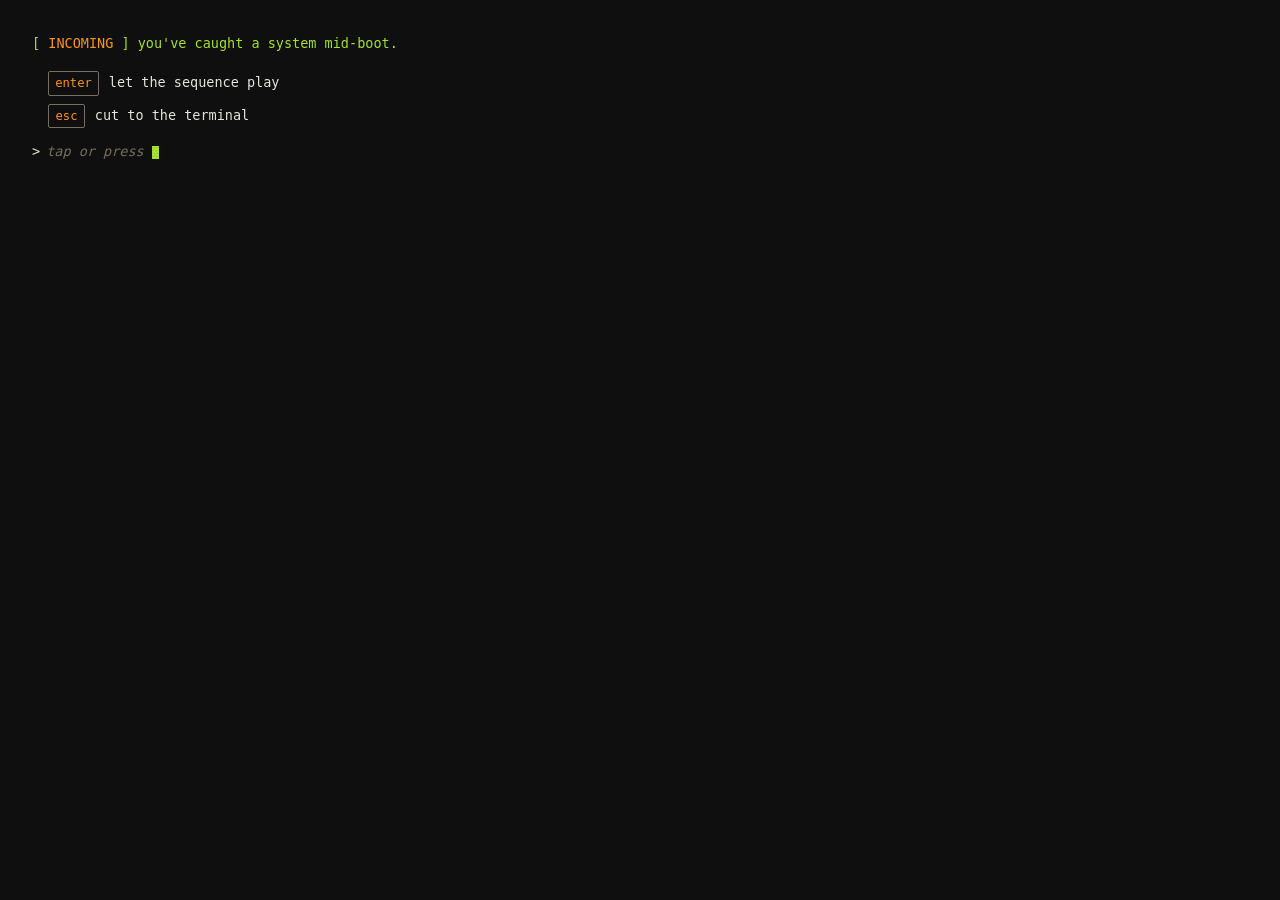
==== commit b44f0631: "Add boot chooser and animated typing cursor Replace the old skip-boot UI with an interactive boot ch" ====
--- a/index.html
+++ b/index.html
@@ -225,6 +225,17 @@
 
   @keyframes blink { 50% { opacity: 0; } }
   @keyframes fadeIn { from { opacity: 0; } to { opacity: 1; } }
+
+  .type-cursor {
+    display: inline-block;
+    width: 0.55em;
+    height: 1em;
+    background: var(--green);
+    vertical-align: text-bottom;
+    margin-left: 1px;
+    animation: blink 1.1s step-end infinite;
+    pointer-events: none;
+  }
 
   /* =================================================================
      COMMAND OUTPUT
@@ -355,32 +366,65 @@
   .gui-section li::before { content: '▸ '; color: var(--green); }
 
   /* =================================================================
-     SKIP BUTTON
+     BOOT CHOOSER
      ================================================================= */
-  .skip-boot {
-    position: fixed;
-    bottom: 20px;
-    right: 20px;
+  .boot-chooser {
+    padding: 8px 0;
+    line-height: 1.7;
+  }
+  .boot-chooser .chooser-head {
+    color: var(--green);
+    margin-bottom: 12px;
+  }
+  .boot-chooser .chooser-opt {
+    color: var(--fg);
+    margin-left: 2ch;
+    padding: 4px 6px 4px 0;
+    cursor: pointer;
+    border-radius: 2px;
+    transition: color 0.1s ease;
+    -webkit-tap-highlight-color: transparent;
+  }
+  .boot-chooser .chooser-opt:active {
+    color: var(--green);
+  }
+  .boot-chooser .chooser-opt:active .chooser-key {
+    border-color: var(--green);
+    color: var(--green);
+  }
+  @media (hover: hover) {
+    .boot-chooser .chooser-opt:hover {
+      color: var(--green);
+    }
+    .boot-chooser .chooser-opt:hover .chooser-key {
+      border-color: var(--green);
+      color: var(--green);
+    }
+  }
+  .boot-chooser .chooser-key {
+    color: var(--orange);
+    border: 1px solid var(--border-active);
+    padding: 1px 6px;
+    border-radius: 2px;
+    margin-right: 10px;
+    font-size: 0.9em;
+    display: inline-block;
+    min-width: 5ch;
+    text-align: center;
+    transition: border-color 0.1s ease, color 0.1s ease;
+  }
+  .boot-chooser .chooser-prompt {
+    margin-top: 8px;
+    color: var(--fg);
+  }
+  .boot-chooser .prompt-hint {
     color: var(--fg-dim);
-    font-size: 11px;
-    letter-spacing: 0.08em;
-    border: 1px solid var(--border);
-    padding: 6px 12px;
-    border-radius: 3px;
-    background: rgba(15,15,16,0.92);
-    cursor: pointer;
-    z-index: 200;
-    font-family: var(--font);
-  }
-  .skip-boot kbd {
-    color: var(--orange);
-    background: transparent;
-    border: 1px solid var(--border-active);
-    padding: 1px 5px;
-    border-radius: 2px;
-    margin-right: 6px;
-    font-family: inherit;
-    font-size: 10px;
+    font-style: italic;
+    margin-right: 4px;
+    margin-left: 6px;
+  }
+  .boot-chooser .chooser-prompt .cursor {
+    margin-left: 4px;
   }
 
   /* =================================================================
@@ -509,10 +553,6 @@
 <!-- Boot screen -->
 <div class="boot" id="boot">
   <div id="boot-output"></div>
-</div>
-
-<div class="skip-boot" id="skip-boot" style="display:none;">
-  <kbd>esc</kbd>skip boot
 </div>
 
 <!-- App shell -->
@@ -711,14 +751,17 @@
   { d: 5900, motdBody: true, charInterval: 49, periodPause: 1500, text: "I'm obsessed with understanding how things actually work. My homelab isn't just a collection of services \u2014 it's where I break things, fix them, and document every step so I can do it better next time. I build SSO auth, automated backups, and clustering because it's the best way I've found to actually understand infrastructure." },
   { d: 28500, motdTagline: true, hl: 'Building',    rest: ' infrastructure.', typeDur: 1200, dotPause: 0, dotCount: 0, dotInterval: 0 },
   { d: 31200, motdTagline: true, hl: 'Documenting', rest: ' everything.',     typeDur: 1300, dotPause: 0, dotCount: 0, dotInterval: 0 },
-  { d: 34000, motdTagline: true, hl: 'Learning',    rest: ' constantly.',     typeDur: 1200, dotPause: 0, dotCount: 0, dotInterval: 0 },
-  { d: 36500, motdCrescendo: true, dotCount: 35, startInterval: 220, endInterval: 30 },
-  { d: 40500, dropToShell: true }
+  { d: 34000, motdTagline: true, hl: 'Learning',    rest: ' constantly.',     typeDur: 1200, dotPause: 0, dotCount: 0, dotInterval: 0, keepCursor: true },
+  { d: 37000, dropToShell: true }
 ];
 
 // =================================================================
 // BOOT RENDERER
 // =================================================================
+function typeJitter(base, range) {
+  return base + (Math.random() * 2 - 1) * range;
+}
+
 function emitBootLine(html) {
   const out = document.getElementById('boot-output');
   const div = document.createElement('div');
@@ -793,9 +836,6 @@
   document.getElementById('boot-output').innerHTML = '';
   document.getElementById('palette').style.display = 'none';
 
-  bootTimeouts.push(setTimeout(function() {
-    document.getElementById('skip-boot').style.display = 'block';
-  }, 800));
   bootTimeouts.push(setTimeout(bootBeep, 100));
 
   BOOT_LINES.forEach(function(line) {
@@ -840,14 +880,16 @@
         var pauseMs = line.periodPause;
         var bDiv = document.createElement('div');
         bDiv.className = 'boot-line motd-body-wrap';
-        bDiv.innerHTML = '  <span class="dim" id="motd-body-text"></span>';
+        bDiv.innerHTML = '  <span class="dim" id="motd-body-text"></span><span class="type-cursor" id="motd-body-cursor"></span>';
         document.getElementById('boot-output').appendChild(bDiv);
         window.scrollTo({ top: document.body.scrollHeight, behavior: 'instant' });
         var chars = line.text.split('');
         var elapsed = 0;
+        var lastIdx = chars.length - 1;
         chars.forEach(function(ch, ci) {
-          elapsed += charMs;
-          (function(t, c) {
+          elapsed += typeJitter(charMs, charMs * 0.4);
+          if (ch === ',') elapsed += 140;
+          (function(t, c, isLast) {
             bootTimeouts.push(setTimeout(function() {
               var el = document.getElementById('motd-body-text');
               if (el) {
@@ -855,8 +897,12 @@
                 keyClack();
                 window.scrollTo({ top: document.body.scrollHeight, behavior: 'instant' });
               }
+              if (isLast) {
+                var cur = document.getElementById('motd-body-cursor');
+                if (cur && cur.parentNode) cur.parentNode.removeChild(cur);
+              }
             }, t));
-          })(elapsed, ch);
+          })(elapsed, ch, ci === lastIdx);
           if (ch === '.' && (ci === chars.length - 1 || chars[ci + 1] === ' ')) {
             elapsed += pauseMs;
           }
@@ -866,34 +912,46 @@
       if (line.motdTagline) {
         var tDiv = document.createElement('div');
         tDiv.className = 'boot-line';
-        tDiv.innerHTML = '  <span class="hl motd-tl-hl"></span><span class="motd-tl-rest"></span><span class="dim motd-tl-dots"></span>';
+        tDiv.innerHTML = '  <span class="hl motd-tl-hl"></span><span class="motd-tl-rest"></span><span class="dim motd-tl-dots"></span><span class="type-cursor motd-tl-cursor"></span>';
         document.getElementById('boot-output').appendChild(tDiv);
         window.scrollTo({ top: document.body.scrollHeight, behavior: 'instant' });
         var hlTarget = tDiv.querySelector('.motd-tl-hl');
         var restTarget = tDiv.querySelector('.motd-tl-rest');
         var dotsTarget = tDiv.querySelector('.motd-tl-dots');
+        var cursorEl = tDiv.querySelector('.motd-tl-cursor');
         var hlChars = line.hl.split('');
         var restChars = line.rest.split('');
         var allChars = hlChars.concat(restChars);
-        var charInterval = line.typeDur / allChars.length;
-        var offset = 0;
-        hlChars.forEach(function(ch, i) {
-          bootTimeouts.push(setTimeout(function() {
-            hlTarget.textContent += ch;
-            keyClack();
-            window.scrollTo({ top: document.body.scrollHeight, behavior: 'instant' });
-          }, i * charInterval));
+        var avgInterval = line.typeDur / allChars.length;
+        var jitterRange = avgInterval * 0.35;
+        var elapsed = 0;
+        hlChars.forEach(function(ch) {
+          elapsed += typeJitter(avgInterval, jitterRange);
+          (function(t, c) {
+            bootTimeouts.push(setTimeout(function() {
+              hlTarget.textContent += c;
+              keyClack();
+              window.scrollTo({ top: document.body.scrollHeight, behavior: 'instant' });
+            }, t));
+          })(elapsed, ch);
         });
-        offset = hlChars.length * charInterval;
+        var lastRestIdx = restChars.length - 1;
+        var keepCursor = !!line.keepCursor;
         restChars.forEach(function(ch, i) {
-          bootTimeouts.push(setTimeout(function() {
-            restTarget.textContent += ch;
-            keyClack();
-            window.scrollTo({ top: document.body.scrollHeight, behavior: 'instant' });
-          }, offset + i * charInterval));
+          elapsed += typeJitter(avgInterval, jitterRange);
+          if (ch === ',') elapsed += 140;
+          (function(t, c, isLast) {
+            bootTimeouts.push(setTimeout(function() {
+              restTarget.textContent += c;
+              keyClack();
+              window.scrollTo({ top: document.body.scrollHeight, behavior: 'instant' });
+              if (isLast && !keepCursor && cursorEl && cursorEl.parentNode) {
+                cursorEl.parentNode.removeChild(cursorEl);
+              }
+            }, t));
+          })(elapsed, ch, i === lastRestIdx);
         });
-        offset += restChars.length * charInterval;
-        var dotStart = offset + line.dotPause;
+        var dotStart = elapsed + line.dotPause;
         for (var d = 0; d < line.dotCount; d++) {
           (function(idx) {
             bootTimeouts.push(setTimeout(function() {
@@ -901,27 +959,6 @@
               keyClack();
             }, dotStart + idx * line.dotInterval));
           })(d);
-        }
-        return;
-      }
-      if (line.motdCrescendo) {
-        var cDiv = document.createElement('div');
-        cDiv.className = 'boot-line';
-        cDiv.innerHTML = '  <span class="dim motd-cresc-target"></span>';
-        document.getElementById('boot-output').appendChild(cDiv);
-        window.scrollTo({ top: document.body.scrollHeight, behavior: 'instant' });
-        var cTarget = cDiv.querySelector('.motd-cresc-target');
-        var elapsed = 0;
-        for (var ci = 0; ci < line.dotCount; ci++) {
-          var progress = ci / (line.dotCount - 1);
-          var interval = line.startInterval + (line.endInterval - line.startInterval) * progress;
-          (function(ms) {
-            bootTimeouts.push(setTimeout(function() {
-              cTarget.textContent += '.';
-              keyClack();
-            }, ms));
-          })(elapsed);
-          elapsed += interval;
         }
         return;
       }
@@ -972,7 +1009,6 @@
 
 function completeBoot() {
   try { localStorage.setItem(BOOT_KEY, '1'); } catch(e) {}
-  document.getElementById('skip-boot').style.display = 'none';
 
   // Prepare app content while boot is still showing
   document.getElementById('app-output').innerHTML =
@@ -1010,7 +1046,6 @@
     '<div class="boot-line">' + renderPromptLine('ls projects/') + '</div>' +
     renderProjectList();
   document.getElementById('boot').style.display = 'none';
-  document.getElementById('skip-boot').style.display = 'none';
   window.scrollTo(0, 0);
   document.getElementById('app').classList.add('visible');
   document.getElementById('palette').style.display = 'flex';
@@ -1018,7 +1053,47 @@
   document.getElementById('prompt-input').focus();
 }
 
-document.getElementById('skip-boot').addEventListener('click', skipBoot);
+function showBootChooser() {
+  document.getElementById('boot').style.display = 'block';
+  document.getElementById('app').classList.remove('visible');
+  document.getElementById('palette').style.display = 'none';
+  var out = document.getElementById('boot-output');
+  out.innerHTML =
+    '<div class="boot-line boot-chooser" id="boot-chooser">' +
+      '<div class="chooser-head">[ <span class="hl">INCOMING</span> ] you\'ve caught a system mid-boot.</div>' +
+      '<div class="chooser-opt" data-action="play"><span class="chooser-key">enter</span>let the sequence play</div>' +
+      '<div class="chooser-opt" data-action="skip"><span class="chooser-key">esc</span>cut to the terminal</div>' +
+      '<div class="chooser-prompt">&gt;<span class="prompt-hint">tap or press</span><span class="cursor"></span></div>' +
+    '</div>';
+  window.scrollTo(0, 0);
+
+  function dispatch(action) {
+    document.removeEventListener('keydown', onKey);
+    if (action === 'play') {
+      out.innerHTML = '';
+      startBoot();
+    } else {
+      skipBoot();
+    }
+  }
+
+  function onKey(e) {
+    if (e.key === 'Enter') {
+      e.preventDefault();
+      dispatch('play');
+    } else if (e.key === 'Escape') {
+      e.preventDefault();
+      dispatch('skip');
+    }
+  }
+
+  out.querySelectorAll('.chooser-opt').forEach(function(el) {
+    el.addEventListener('click', function() {
+      dispatch(el.dataset.action);
+    });
+  });
+  document.addEventListener('keydown', onKey);
+}
 
 // =================================================================
 // COMMANDS
@@ -1436,10 +1511,10 @@
   if (localStorage.getItem(BOOT_KEY)) {
     skipBoot();
   } else {
-    startBoot();
+    showBootChooser();
   }
 } catch(e) {
-  startBoot();
+  showBootChooser();
 }
 </script>
 </body>
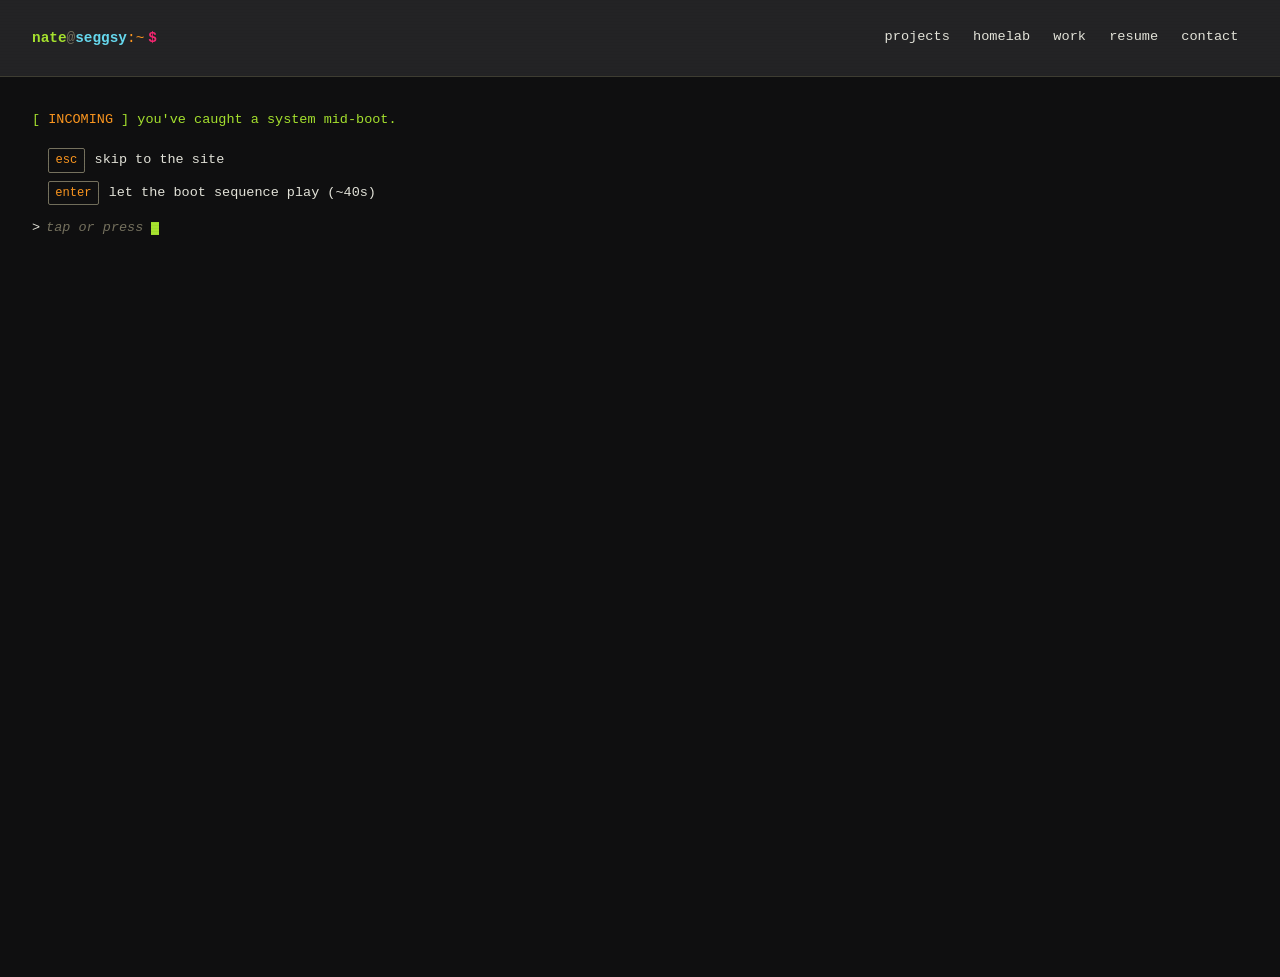
==== commit ca5f2a24: "Unify site navigation and link project pages Add consistent navigation and footers, project prev/nex" ====
--- a/index.html
+++ b/index.html
@@ -89,6 +89,55 @@
   }
 
   /* =================================================================
+     SITE HEADER — the same nav as every other page (mirrors the
+     Header & Nav rules in styles.css; px because this page's root
+     font-size is 14px). Static here, not sticky: the fixed command
+     palette is this page's always-visible navigation.
+     ================================================================= */
+  .skip-link {
+    position: absolute; top: -40px; left: 0; z-index: 200;
+    background: var(--green); color: var(--bg);
+    padding: 8px; border-radius: 3px; font-weight: 600; text-decoration: none;
+  }
+  .skip-link:focus { top: 8px; left: 8px; }
+  .site-header { background: var(--bg-soft); border-bottom: 1px solid var(--border); padding: 16px 0; }
+  /* Full width, padded like .boot/.app so the logo lines up with the terminal text */
+  .site-header nav {
+    padding: 0 32px;
+    display: flex; justify-content: space-between; align-items: center;
+  }
+  @media (min-width: 1400px) { .site-header nav { padding: 0 min(160px, 12vw); } }
+  .site-header .logo {
+    font-size: 14.4px; color: var(--fg-dim); text-decoration: none;
+    min-height: 44px; display: inline-flex; align-items: center;
+    touch-action: manipulation; -webkit-tap-highlight-color: transparent;
+  }
+  .logo .logo-user   { color: var(--green); font-weight: 600; }
+  .logo .logo-at     { color: var(--fg-dim); }
+  .logo .logo-host   { color: var(--cyan); font-weight: 600; }
+  .logo .logo-path   { color: var(--orange); }
+  .logo .logo-dollar { color: var(--pink); font-weight: 600; margin-left: 4px; }
+  .nav-links { list-style: none; display: flex; align-items: center; gap: 4px; }
+  .nav-links a {
+    color: var(--fg); text-decoration: none; font-size: 13.6px; white-space: nowrap;
+    padding: 0 9.6px; min-height: 44px; display: inline-flex; align-items: center;
+    border-bottom: 2px solid transparent; transition: color 0.15s, border-color 0.15s;
+    touch-action: manipulation; -webkit-tap-highlight-color: transparent;
+  }
+  .nav-links a:hover { color: var(--green); }
+  .nav-links a[aria-current] { color: var(--green); border-bottom-color: var(--green); }
+  @media (max-width: 700px) {
+    .site-header { padding: 8px 0; }
+    .site-header nav { flex-wrap: wrap; padding: 0 14px; }
+    .nav-links { width: 100%; justify-content: space-between; overflow-x: auto; scrollbar-width: none; }
+    .nav-links::-webkit-scrollbar { display: none; }
+    .nav-links a { padding: 0 5.6px; font-size: 12.8px; }
+  }
+
+  /* Secondary palette chips (novelty commands) sit after the main ones */
+  .chip.minor .key { color: var(--fg); font-weight: 400; }
+
+  /* =================================================================
      BOOT SCREEN
      ================================================================= */
   .boot {
@@ -225,6 +274,27 @@
 
   @keyframes blink { 50% { opacity: 0; } }
   @keyframes fadeIn { from { opacity: 0; } to { opacity: 1; } }
+  @keyframes bootSlideUp {
+    from { transform: translateY(0); }
+    to   { transform: translateY(-100%); }
+  }
+  .boot-exiting {
+    position: fixed;
+    inset: 0;
+    overflow: hidden;
+    z-index: 10;
+    animation: bootSlideUp 420ms cubic-bezier(0.7, 0, 1, 1) forwards;
+    will-change: transform;
+  }
+  /* Standalone blinking cursor that appears when shell claims the TTY */
+  .shell-drop-cursor {
+    display: inline-block;
+    width: 0.55em;
+    height: 1em;
+    background: var(--green);
+    vertical-align: text-bottom;
+    animation: blink 1.1s step-end infinite;
+  }
 
   .type-cursor {
     display: inline-block;
@@ -455,7 +525,7 @@
     min-height: 100vh;
   }
   .boot.fading { opacity: 0; transition: opacity 1.2s ease-out; }
-  .app.visible { display: block; opacity: 0; animation: fadeInSlow 1s ease-in 0.3s forwards; }
+  .app.visible { display: block; opacity: 0; animation: fadeInSlow 0.35s ease-in 0.15s forwards; }
   @keyframes fadeInSlow { from { opacity: 0; } to { opacity: 1; } }
 
   /* Mobile — 700px */
@@ -503,7 +573,7 @@
   }
 
   @media (prefers-reduced-motion: reduce) {
-    .cursor, .app.visible { animation: none; opacity: 1; }
+    .cursor, .app.visible, .boot-exiting { animation: none; opacity: 1; }
     .boot.fading { transition: none; }
   }
 
@@ -550,13 +620,29 @@
 </head>
 <body>
 
+<a href="#app" class="skip-link">Skip to main content</a>
+
+<!-- Site header: same five links as every other page -->
+<header class="site-header">
+  <nav aria-label="Main navigation">
+    <a href="/" class="logo"><span class="logo-user">nate</span><span class="logo-at">@</span><span class="logo-host">seggsy</span><span class="logo-path">:~</span><span class="logo-dollar"> $</span></a>
+    <ul class="nav-links">
+      <li><a href="/#projects">projects</a></li>
+      <li><a href="/homelab-highlights">homelab</a></li>
+      <li><a href="/work-highlights">work</a></li>
+      <li><a href="/resume">resume</a></li>
+      <li><a href="/#contact">contact</a></li>
+    </ul>
+  </nav>
+</header>
+
 <!-- Boot screen -->
 <div class="boot" id="boot">
   <div id="boot-output"></div>
 </div>
 
 <!-- App shell -->
-<div class="app" id="app">
+<main class="app" id="app">
   <div id="app-output"></div>
 
   <div class="prompt-line" id="active-prompt">
@@ -573,23 +659,24 @@
       <span class="cursor input-cursor" id="input-cursor"></span>
     </span>
   </div>
-</div>
-
-<!-- Command palette -->
+</main>
+
+<!-- Command palette: plain-word labels first; each chip runs the real command -->
+
 <div class="palette" id="palette" style="display:none;">
   <span class="palette-label">// click or type</span>
-  <button class="chip" data-cmd="me"><span class="key">me</span><span class="chip-desc"> — bio</span></button>
-  <button class="chip" data-cmd="motd"><span class="key">motd</span><span class="chip-desc"> — ethos</span></button>
-  <button class="chip" data-cmd="ls"><span class="key">ls</span><span class="chip-desc"> — projects</span></button>
-  <button class="chip" data-cmd="cat resume"><span class="key">cat resume</span></button>
-  <button class="chip" data-cmd="cat homelab-highlights"><span class="key">homelab</span><span class="chip-desc"> — logs</span></button>
-  <button class="chip" data-cmd="cat work-highlights"><span class="key">work</span><span class="chip-desc"> — examples</span></button>
-  <button class="chip" data-cmd="dig"><span class="key">dig</span><span class="chip-desc"> — contact</span></button>
-  <button class="chip" data-cmd="ssh"><span class="key">ssh</span><span class="chip-desc"> — msg</span></button>
-  <button class="chip" data-cmd="gui"><span class="key">gui</span><span class="chip-desc"> — readable</span></button>
-  <button class="chip" data-cmd="reboot"><span class="key">reboot</span></button>
-  <button class="chip" data-cmd="clear"><span class="key">clr</span></button>
-  <button class="chip" data-cmd="?"><span class="key">?</span><span class="chip-desc"> — help</span></button>
+  <button class="chip" data-cmd="me"><span class="key">about</span><span class="chip-desc">$ me</span></button>
+  <button class="chip" data-cmd="ls"><span class="key">projects</span><span class="chip-desc">$ ls</span></button>
+  <button class="chip" data-cmd="cat resume"><span class="key">resume</span><span class="chip-desc">$ cat resume</span></button>
+  <button class="chip" data-cmd="cat work-highlights"><span class="key">work</span><span class="chip-desc">examples</span></button>
+  <button class="chip" data-cmd="cat homelab-highlights"><span class="key">homelab</span><span class="chip-desc">incident logs</span></button>
+  <button class="chip" data-cmd="dig"><span class="key">contact</span><span class="chip-desc">$ dig</span></button>
+  <button class="chip" data-cmd="ssh"><span class="key">message</span><span class="chip-desc">$ ssh</span></button>
+  <button class="chip" data-cmd="gui"><span class="key">readable view</span><span class="chip-desc">$ gui</span></button>
+  <button class="chip minor" data-cmd="?"><span class="key">? help</span></button>
+  <button class="chip minor" data-cmd="motd"><span class="key">motd</span></button>
+  <button class="chip minor" data-cmd="reboot"><span class="key">reboot</span></button>
+  <button class="chip minor" data-cmd="clear"><span class="key">clr</span></button>
   <button class="mute-btn icon" id="mute-btn" title="Toggle sound">🔊</button>
 </div>
 
@@ -796,12 +883,13 @@
     '<div class="sc-row" data-cmd="cat pbs-storage"><span class="dot g">●</span><span class="name">pbs-storage.service</span><span class="state a">active (running)</span><span class="when">3mo ago</span></div>' +
     '<div class="sc-row" data-cmd="cat monitoring-stack"><span class="dot g">●</span><span class="name">monitoring-stack.service</span><span class="state a">active (running)</span><span class="when">2mo ago</span></div>' +
     '<div class="sc-row" data-cmd="cat ssh-hardening"><span class="dot g">●</span><span class="name">ssh-hardening.service</span><span class="state a">active (running)</span><span class="when">3mo ago</span></div>' +
+    '<div class="sc-row" data-cmd="cat ci-cd-pipeline"><span class="dot g">●</span><span class="name">ci-cd-pipeline.service</span><span class="state a">active (running)</span><span class="when">4mo ago</span></div>' +
     '<div class="sc-row" data-cmd="cat k3s-cluster"><span class="dot y">◐</span><span class="name">k3s-cluster.service</span><span class="state w">activating (in progress)</span><span class="when">—</span></div>' +
     '<div class="sc-row" data-cmd="cat rhcsa-prep"><span class="dot y">◐</span><span class="name">rhcsa-prep.service</span><span class="state w">activating (studying)</span><span class="when">—</span></div>' +
     '<div class="dim" style="font-size:11px;padding:5px 4px 3px;">──── notes &amp; examples ────</div>' +
     '<div class="sc-row" data-cmd="cat homelab-highlights"><span class="dot c">◈</span><span class="name">homelab-highlights.log</span><span class="state a">active (logging)</span><span class="when">ongoing</span></div>' +
     '<div class="sc-row" data-cmd="cat work-highlights"><span class="dot c">◈</span><span class="name">work-highlights.log</span><span class="state a">active</span><span class="when">ongoing</span></div>' +
-    '<div style="margin-top:8px;font-size:11.5px;" class="dim">8 loaded units. Click a row or type <span class="hl">cat &lt;name&gt;</span> for details.</div>' +
+    '<div style="margin-top:8px;font-size:11.5px;" class="dim">9 loaded units. Click a row or type <span class="hl">cat &lt;name&gt;</span> for details.</div>' +
     '</div>';
 }
 
@@ -821,7 +909,7 @@
     '<div class="row"><span class="k">CPU:</span>      <span class="v">endpoint · identity · platform</span></div>' +
     '<div class="row"><span class="k">GPU:</span>      <span class="v">proxmox · authentik · monitoring</span></div>' +
     '<div class="row"><span class="k">Memory:</span>   <span class="v"><span class="meter">████████████░░░░░░░░</span> 12/20 yrs</span></div>' +
-    '<div class="row"><span class="k">Disk:</span>     <span class="v">~/projects (6)  ~/incidents (5)</span></div>' +
+    '<div class="row"><span class="k">Disk:</span>     <span class="v">~/projects (7)  ~/incidents (1)</span></div>' +
     '<div class="neofetch-colors">' +
     '<div class="strip"><div class="sw" style="background:#272822"></div><div class="sw" style="background:#f92672"></div><div class="sw" style="background:#a6e22e"></div><div class="sw" style="background:#e6db74"></div><div class="sw" style="background:#66d9ef"></div><div class="sw" style="background:#ae81ff"></div><div class="sw" style="background:#fd971f"></div><div class="sw" style="background:#f8f8f2"></div></div>' +
     '<div class="strip"><div class="sw" style="background:#75715e"></div><div class="sw" style="background:#f92672;opacity:.6"></div><div class="sw" style="background:#a6e22e;opacity:.6"></div><div class="sw" style="background:#e6db74;opacity:.6"></div><div class="sw" style="background:#66d9ef;opacity:.6"></div><div class="sw" style="background:#ae81ff;opacity:.6"></div><div class="sw" style="background:#fd971f;opacity:.6"></div><div class="sw" style="background:#f8f8f2;opacity:.6"></div></div>' +
@@ -1010,28 +1098,106 @@
 function completeBoot() {
   try { localStorage.setItem(BOOT_KEY, '1'); } catch(e) {}
 
-  // Prepare app content while boot is still showing
   document.getElementById('app-output').innerHTML =
     '<div class="boot-line">' + renderPromptLine('cat /etc/motd') + '</div>' +
     renderMotd();
 
-  // Fade out boot screen
-  var bootEl = document.getElementById('boot');
-  bootEl.classList.add('fading');
-
-  // After boot fades out, hide it and reveal the app
-  bootTimeouts.push(setTimeout(function() {
-    bootEl.style.display = 'none';
-    document.getElementById('app').classList.add('visible');
+  var boot    = document.getElementById('boot');
+  var bootOut = document.getElementById('boot-output');
+  var app     = document.getElementById('app');
+
+  function revealApp() {
     document.getElementById('palette').style.display = 'flex';
-    window.scrollTo(0, 0);
-
     requestAnimationFrame(function() {
       requestAnimationFrame(function() {
         document.getElementById('prompt-input').focus();
       });
     });
-  }, 1300));
+  }
+
+  // Reduced-motion: instant swap, no animation
+  if (window.matchMedia('(prefers-reduced-motion: reduce)').matches) {
+    boot.style.display = 'none';
+    app.classList.add('visible');
+    revealApp();
+    return;
+  }
+
+  // --- Theatrical shell-drop sequence ---
+  //
+  // Phase 1 (400ms pause): silence after the boot sequence ends — the weight
+  // of the system finishing its work before handing off to the user.
+  //
+  // Phase 2 (850ms cursor): a standalone blinking prompt cursor appears.
+  // This is the TTY being claimed by the shell — the moment the system
+  // transitions from init-land to user-land. Nothing happens yet.
+  //
+  // Phase 3 (3 × 110ms): PAM/logind auth lines bleed through, exactly as
+  // they do on a real Linux login. The system acknowledging the session.
+  //
+  // Phase 4: green phosphor bloom fades in and out over the transition —
+  // the CRT tube getting new content. Boot slides up, app fades in beneath.
+
+  var PAM_LINES = [
+    { ts: '[38.011234]', c: 'dim',  t: ' pam_unix(login:session): session opened for user nate (uid=0 by LOGIN(uid=0))' },
+    { ts: '[38.014891]', c: 'info', t: ' systemd-logind[1]: New session 1 of user nate.' },
+    { ts: '[38.017443]', c: 'fg',   t: ' systemd[1]: Started session-1.scope - Session 1 of User nate.' },
+  ];
+
+  // Phase 1: pause
+  bootTimeouts.push(setTimeout(function() {
+
+    // Phase 2: shell claims the TTY — standalone blinking cursor
+    var cursorLine = document.createElement('div');
+    cursorLine.className = 'boot-line';
+    cursorLine.innerHTML = renderPromptLine('') + '<span class="shell-drop-cursor"></span>';
+    bootOut.appendChild(cursorLine);
+    window.scrollTo({ top: document.body.scrollHeight, behavior: 'instant' });
+
+    // Phase 3: PAM/logind messages bleed through
+    bootTimeouts.push(setTimeout(function() {
+      PAM_LINES.forEach(function(line, i) {
+        bootTimeouts.push(setTimeout(function() {
+          var div = document.createElement('div');
+          div.className = 'boot-line';
+          div.innerHTML = '<span class="ts">' + line.ts + '</span>'
+                        + '<span class="' + line.c + '">' + line.t + '</span>';
+          bootOut.appendChild(div);
+          window.scrollTo({ top: document.body.scrollHeight, behavior: 'instant' });
+        }, i * 110));
+      });
+
+      // Phase 4: phosphor bloom + slide
+      bootTimeouts.push(setTimeout(function() {
+        // Green phosphor bloom — CRT getting new content
+        var flash = document.createElement('div');
+        flash.style.cssText = 'position:fixed;inset:0;z-index:15;background:rgba(166,226,46,0.10);'
+                            + 'pointer-events:none;transition:opacity 500ms ease';
+        document.body.appendChild(flash);
+        requestAnimationFrame(function() {
+          requestAnimationFrame(function() {
+            flash.style.opacity = '0';
+            setTimeout(function() { if (flash.parentNode) flash.parentNode.removeChild(flash); }, 550);
+          });
+        });
+
+        // Freeze cursor blink so it doesn't flicker mid-slide
+        var dropCursor = bootOut.querySelector('.shell-drop-cursor');
+        if (dropCursor) dropCursor.style.animation = 'none';
+
+        window.scrollTo(0, 0);
+        app.classList.add('visible');
+        boot.classList.add('boot-exiting');
+
+        bootTimeouts.push(setTimeout(function() {
+          boot.style.display = 'none';
+          boot.classList.remove('boot-exiting');
+          revealApp();
+        }, 460));
+
+      }, PAM_LINES.length * 110 + 220)); // last PAM line + brief pause
+    }, 850)); // cursor sits for ~850ms — deliberate, weighted
+  }, 400)); // silence after boot ends
 }
 
 function skipBoot() {
@@ -1061,8 +1227,8 @@
   out.innerHTML =
     '<div class="boot-line boot-chooser" id="boot-chooser">' +
       '<div class="chooser-head">[ <span class="hl">INCOMING</span> ] you\'ve caught a system mid-boot.</div>' +
-      '<div class="chooser-opt" data-action="play"><span class="chooser-key">enter</span>let the sequence play</div>' +
-      '<div class="chooser-opt" data-action="skip"><span class="chooser-key">esc</span>cut to the terminal</div>' +
+      '<div class="chooser-opt" data-action="skip"><span class="chooser-key">esc</span>skip to the site</div>' +
+      '<div class="chooser-opt" data-action="play"><span class="chooser-key">enter</span>let the boot sequence play (~40s)</div>' +
       '<div class="chooser-prompt">&gt;<span class="prompt-hint">tap or press</span><span class="cursor"></span></div>' +
     '</div>';
   window.scrollTo(0, 0);
@@ -1078,6 +1244,11 @@
   }
 
   function onKey(e) {
+    // Boot already skipped another way (nav link, deep link): retire this listener
+    if (document.getElementById('boot').style.display === 'none') {
+      document.removeEventListener('keydown', onKey);
+      return;
+    }
     if (e.key === 'Enter') {
       e.preventDefault();
       dispatch('play');
@@ -1128,14 +1299,15 @@
   'me': function() { printOutput('<div class="output">' +
     '<span class="heading">▸ nate nwaeze</span>\n' +
     '<span class="sub">IT Support Engineer II · Austin, TX</span>\n\n' +
-    'I do endpoint and identity support at <span class="hl">The Zebra</span> in Austin. Mostly Mac fleet\n' +
-    'management with Jamf, Okta administration, Google Workspace, and the kind of\n' +
-    'escalated tickets that turn out to be three problems wearing a trenchcoat.\n\n' +
+    'I do identity and access work at <span class="hl">The Zebra</span> in Austin. Mostly Okta,\n' +
+    'Mac fleet management with Jamf, Google Workspace, Jira and Confluence admin,\n' +
+    'and the kind of escalated tickets that turn out to be three problems\n' +
+    'wearing a trenchcoat.\n\n' +
     'Before this: <span class="hl">Pretium Enterprise Services</span> (T2 Technology Delivery) and\n' +
     '<span class="hl">ZenGuard MSP</span> (T2, Apple SME for 200+ devices). Before IT I managed\n' +
     'restaurants. A networking tech ran cable through my dining room one afternoon\n' +
     "and I haven't stopped asking questions since.\n\n" +
-    "The homelab is a 3-node Proxmox cluster — where I learn most of what I know\n" +
+    "The homelab is a 4-node Proxmox cluster — where I learn most of what I know\n" +
     "about platform engineering by breaking things on purpose and writing down what\n" +
     "happened. I'm open to the right role in Austin, ideally moving toward platform\n" +
     "or systems work. Type <span class=\"accent\">'dig'</span> to reach me." +
@@ -1158,29 +1330,37 @@
     'and that moment rewired my career. I started building home labs after my\n' +
     'shifts, teaching myself the systems I\'d spent years walking past. When a\n' +
     'former colleague saw my name on a help desk application, he vouched for me\n' +
-    'without hesitation, zero IT experience and all. Three companies, 350+\n' +
+    'without hesitation, zero IT experience and all. Four companies, 350+\n' +
     'users, and countless solved tickets later, I\'m ready to move from fixing\n' +
     'what\'s broken to building infrastructure that doesn\'t break.\n\n' +
     '<span class="dim">────────────────────────────────────────────────────────────</span>\n\n' +
     '<span class="heading">▸ resume — nate nwaeze</span>\n\n' +
     '<span class="ok">●</span> <span class="hl">The Zebra</span> — IT Support Engineer II <span class="sub">· 2026–present</span>\n' +
-    '  · 10–15 escalated tickets/day · 99% SLA · top 3 on team for resolution speed\n' +
-    '  · IT onboarding sessions: SSPR, VPN, MFA, password policy\n' +
+    '  · Employee access from hire to exit: new hires, contractors, role changes\n' +
+    '  · Okta SSO admin: which apps each employee can reach, kept consistent\n' +
+    '  · Jira + Confluence lead admin: permissions, workspaces, automation, access reviews\n' +
+    '  · Jira request intake for IT, Security, and data teams\n' +
+    '  · 15+ weekly security alerts → sorted, prioritized Security tickets, no hand entry\n' +
+    '  · Offboarding: access cut across every system the moment someone leaves\n\n' +
+    '<span class="ok">●</span> <span class="hl">Pretium Enterprise Services</span> — Technology Delivery T2 <span class="sub">· 2025–2026</span>\n' +
+    '  · 10–15 escalated tickets/day · 99% SLA · top 3 for resolution speed and CSAT\n' +
     '  · Windows 365 Cloud PC provisioning: traced license → Entra group → Intune scope\n' +
-    '  · TokenBroker cache forensics for HTTP 400 msrdc auth failures\n\n' +
-    '<span class="ok">●</span> <span class="hl">Pretium Enterprise Services</span> — Tech Delivery T2 <span class="sub">· 2024–2026</span>\n' +
-    '  · Apple SME after previous admin left and broke ABM-Addigy token\n' +
-    '  · Restored MDM integration for 200+ devices, documented annual renewal\n' +
-    '  · PowerShell printer deployment script: 5min → &lt;1min per device\n\n' +
-    '<span class="ok">●</span> <span class="hl">ZenGuard (MSP)</span> — IT Support T2 <span class="sub">· 2023–2024</span>\n' +
-    '  · 350+ users across multiple clients · macOS/Windows/Linux\n' +
+    '  · TokenBroker cache forensics for HTTP 400 msrdc auth failures\n' +
+    '  · Weekly IT onboarding sessions (5–15 new hires): SSPR, VPN, MFA\n' +
+    '  · PAM credential retrieval → users back online within 15 min\n\n' +
+    '<span class="ok">●</span> <span class="hl">ZenGuard (MSP)</span> — IT Support T2 <span class="sub">· 2024–2025</span>\n' +
+    '  · 350+ users across multiple clients · 99% SLA · macOS/Windows\n' +
+    '  · Apple SME: fixed broken ABM-Addigy token, restored MDM for 200+ devices\n' +
     '  · LDAP server misconfiguration → 15–20 VPN auth failures · same-day fix\n' +
-    '  · Huntress MITM mitigation · session revoked before lateral movement\n\n' +
-    '<span class="ok">●</span> <span class="hl">Barrage Systems</span> — Desktop Support <span class="sub">· 2022–2023</span>\n' +
+    '  · Hybrid Azure AD Join: restored deleted device objects, rejoined via dsregcmd\n' +
+    '  · PowerShell printer deployment script: 5min → &lt;1min per device\n' +
+    '  · Huntress alert → compromised session revoked before lateral movement\n\n' +
+    '<span class="ok">●</span> <span class="hl">Barrage Systems</span> — Desktop Support <span class="sub">· 2023–2024</span>\n' +
+    '  · Divestiture: removed RMM agents and managed software from 100+ devices\n' +
     '  · 8–12 tickets/day · 200+ user endpoint support\n' +
     '  · Pre-provisioned 10–15 devices/week · saved new hires 3–5h on day 1\n\n' +
-    '<span class="sub">▸ Stack: M365 · Entra ID · AD · Exchange Online · PowerShell · Intune · Jamf\n' +
-    '         Okta · Authentik · Proxmox · Prometheus · Grafana · Loki · CyberArk</span>\n\n' +
+    '<span class="sub">▸ Stack: Okta · Jamf · Google Workspace · Jira/Confluence · M365 · Entra ID · AD · Intune\n' +
+    '         PowerShell · CyberArk · Proxmox · Authentik · Prometheus · Grafana · Loki</span>\n\n' +
     '<span class="sub">▸ Full page: <a href="/resume">seggsy.co/resume</a></span>' +
     '</div>', true); },
 
@@ -1188,44 +1368,50 @@
 
   'cat authentik-sso': function() { printOutput(catProject(
     'authentik-sso', 'Enterprise SSO Implementation',
-    'Forward authentication at the reverse proxy. Active Directory backed,\n8 services protected, ~5 min to add a new app. Same architecture\nas Cloudflare Access — auth enforced at the network edge before\nrequests reach the app.',
+    'Forward authentication at the reverse proxy. Active Directory backed;\nBookstack and code-server behind one login, ~5 min to add a new app. Same architecture\nas Cloudflare Access — auth enforced at the network edge before\nrequests reach the app.',
     ['authentik', 'active directory', 'nginx-proxy-manager', 'docker', 'ldap', 'oidc'],
     '15h · feb 2026', 'active (running)')); },
 
   'cat monitoring-stack': function() { printOutput(catProject(
     'monitoring-stack', 'Observability Stack',
-    'Prometheus + Grafana + Loki across a 3-node Proxmox cluster. OS metrics\nvia node_exporter, per-VM metrics via parametric scraping against the\nProxmox REST API. 4 live-tested alert rules routing to Discord.',
+    'Prometheus + Grafana + Loki across the 4-node Proxmox cluster. OS metrics\nvia node_exporter, per-VM metrics via parametric scraping against the\nProxmox REST API. 14 alert rules routing to Discord.',
     ['prometheus', 'grafana', 'loki', 'promql', 'node_exporter', 'pve-exporter'],
     '6h · mar 2026', 'active (running)')); },
 
   'cat pbs-storage': function() { printOutput(catProject(
     'pbs-storage', 'Backup Infrastructure Migration',
-    'USB to internal SATA migration. Chunk-level deduplication via PBS.\n40% nightly failure rate (USB power management) → 0%.\n85% storage reduction vs traditional full backups.',
+    'USB to internal SATA migration. Chunk-level deduplication via PBS.\n40% nightly failure rate (USB power management) → 0%.\n98% storage reduction (measured: 6.2 TiB of backups in 126 GiB on disk).',
     ['proxmox', 'pbs', 'ext4', 'rsync', 'acme', 'cloudflare dns'],
     '8h · feb 2026', 'active (running)')); },
 
   'cat ssh-hardening': function() { printOutput(catProject(
     'ssh-hardening', 'SSH Hardening',
-    'Ed25519 + fail2ban across 6 systems (3 Proxmox hypervisors, 3 Linux VMs).\nZero lockouts during rollout — tested key auth in a new session before\nclosing the existing one.',
+    'Ed25519 + fail2ban across 7 systems (4 Proxmox nodes, 3 Linux VMs).\nZero lockouts during rollout — tested key auth in a new session before\nclosing the existing one.',
     ['openssh', 'fail2ban', 'ed25519', 'systemd', 'tailscale'],
     '2h · feb 2026', 'active (running)')); },
 
+  'cat ci-cd-pipeline': function() { printOutput(catProject(
+    'ci-cd-pipeline', 'CI/CD Pipeline for Docker Apps',
+    'Self-hosted GitHub Actions runner on the Docker host auto-deploys Dockerized\nservices on every push to main. checkout → docker compose pull → up -d.\nRuns code-server today; the hello-web demo was retired Oct 2026.',
+    ['github actions', 'self-hosted runner', 'docker compose', 'systemd', 'nginx-proxy-manager'],
+    '3h · feb 2026', 'active (running)')); },
+
   'cat homelab-highlights': function() { printOutput(catProject(
     'homelab-highlights', 'Homelab Highlights',
-    'Incident logs from the lab — real troubleshooting when these projects\nbreak. e1000e NIC hang, LDAP bind-dn misconfig, and more.',
+    'Incident logs from the lab — real troubleshooting when these projects\nbreak. First entry: an e1000e NIC hang that dropped a cluster node.',
     ['proxmox', 'linux', 'debugging', 'documentation'],
     'ongoing', 'active (logging)')); },
 
   'cat work-highlights': function() { printOutput(catProject(
     'work-highlights', 'Work Examples',
     'Examples of work from enterprise environments — PAM, IAM, MDM,\ncloud, automation, and network security scenarios.',
-    ['okta', 'entra id', 'jamf', 'intune', 'powershell'],
+    ['entra id', 'intune', 'addigy', 'powershell', 'jira automation'],
     'ongoing', 'active')); },
 
   'cat k3s-cluster': function() { printOutput(catProject(
     'k3s-cluster', 'k3s Cluster',
-    'Lightweight Kubernetes across the 3-node Proxmox cluster.\nPersistent storage via Longhorn, load balancing via MetalLB.',
-    ['k3s', 'longhorn', 'metallb', 'helm', 'flux'],
+    '3-node HA K3s with embedded etcd, one VM per Proxmox host.\nKube-VIP floating API address; Longhorn storage is next.',
+    ['k3s', 'embedded etcd', 'kube-vip', 'cloud-init', 'kubectl'],
     'wip', 'activating (in progress)')); },
 
   'cat rhcsa-prep': function() { printOutput(catProject(
@@ -1251,6 +1437,9 @@
   'ssh send msg': function() { COMMANDS['ssh'](); },
   'gui readable': function() { COMMANDS['gui'](); },
   '? help':       function() { COMMANDS['?'](); },
+  'message':       function() { COMMANDS['ssh'](); },
+  'readable':      function() { COMMANDS['gui'](); },
+  'readable view': function() { COMMANDS['gui'](); },
 
   // Short-name and common-variation aliases
   'cat authentik':    function() { COMMANDS['cat authentik-sso'](); },
@@ -1264,6 +1453,11 @@
   'cat prometheus':   function() { COMMANDS['cat monitoring-stack'](); },
   'cat ssh':          function() { COMMANDS['cat ssh-hardening'](); },
   'cat hardening':    function() { COMMANDS['cat ssh-hardening'](); },
+  'cat ci-cd':        function() { COMMANDS['cat ci-cd-pipeline'](); },
+  'cat cicd':         function() { COMMANDS['cat ci-cd-pipeline'](); },
+  'cat ci/cd':        function() { COMMANDS['cat ci-cd-pipeline'](); },
+  'cat pipeline':     function() { COMMANDS['cat ci-cd-pipeline'](); },
+  'cat actions':      function() { COMMANDS['cat ci-cd-pipeline'](); },
   'cat homelab':      function() { COMMANDS['cat homelab-highlights'](); },
   'cat incidents':    function() { COMMANDS['cat homelab-highlights'](); },
   'cat work':         function() { COMMANDS['cat work-highlights'](); },
@@ -1277,10 +1471,11 @@
   'tree': function() { printOutput('<div class="output tree">' +
     '<span class="dir">~/</span>\n' +
     '<span class="branch">├──</span> <span class="dir">projects/</span>\n' +
-    '<span class="branch">│   ├──</span> <a href="/authentik-sso">authentik-sso</a>       <span class="sub">— enterprise SSO across 8 services</span>\n' +
+    '<span class="branch">│   ├──</span> <a href="/authentik-sso">authentik-sso</a>       <span class="sub">— forward-auth SSO, AD backed</span>\n' +
     '<span class="branch">│   ├──</span> <a href="/pbs-storage">pbs-storage</a>         <span class="sub">— USB → SATA migration, 0% failure</span>\n' +
     '<span class="branch">│   ├──</span> <a href="/monitoring-stack">monitoring-stack</a>    <span class="sub">— prometheus + grafana + loki</span>\n' +
-    '<span class="branch">│   ├──</span> <a href="/ssh-hardening">ssh-hardening</a>       <span class="sub">— ed25519 + fail2ban, 6 hosts</span>\n' +
+    '<span class="branch">│   ├──</span> <a href="/ssh-hardening">ssh-hardening</a>       <span class="sub">— ed25519 + fail2ban, 7 hosts</span>\n' +
+    '<span class="branch">│   ├──</span> <a href="/ci-cd-pipeline">ci-cd-pipeline</a>      <span class="sub">— github actions auto-deploy</span>\n' +
     '<span class="branch">│   ├──</span> <span class="file">k3s-cluster</span>         <span class="sub">— wip · lightweight k8s</span>\n' +
     '<span class="branch">│   └──</span> <span class="file">rhcsa-prep</span>          <span class="sub">— wip · red hat cert</span>\n' +
     '<span class="branch">├──</span> <a href="/homelab-highlights">homelab-highlights</a>  <span class="sub">— incident logs from the lab</span>\n' +
@@ -1315,19 +1510,20 @@
   'gui': function() { printOutput('<div class="output">' +
     '<span class="warn">↳</span>  Expanding all sections into readable view...\n\n' +
     '<div class="gui-section"><h2>about</h2>' +
-    '<p>IT Support Engineer II at <strong style="color:var(--cyan)">The Zebra</strong> in Austin, TX. 3.4 years across MSP and enterprise environments. Mac fleet management with Jamf, Okta administration, Google Workspace, and escalated tickets.</p>' +
-    "<p>The homelab is a 3-node Proxmox cluster where I learn what I know about platform engineering — by breaking things on purpose and writing down what happened.</p></div>" +
+    '<p>IT Support Engineer II at <strong style="color:var(--cyan)">The Zebra</strong> in Austin, TX. 3.4 years across MSP and enterprise environments. Identity and access work: Okta, Mac fleet management with Jamf, Google Workspace, Jira and Confluence admin, and escalated tickets.</p>' +
+    "<p>The homelab is a 4-node Proxmox cluster where I learn what I know about platform engineering — by breaking things on purpose and writing down what happened.</p></div>" +
     '<div class="gui-section"><h2>projects</h2>' +
-    '<h3><a href="/authentik-sso">authentik-sso</a> · live</h3><p>Forward authentication at the reverse proxy. AD backed, 8 services protected.</p>' +
-    '<h3><a href="/pbs-storage">pbs-storage</a> · live</h3><p>USB → SATA. Chunk-level dedup. 40% nightly failure → 0%.</p>' +
-    '<h3><a href="/monitoring-stack">monitoring-stack</a> · live</h3><p>Prometheus + Grafana + Loki across the cluster. 4 alert rules → Discord.</p>' +
-    '<h3><a href="/ssh-hardening">ssh-hardening</a> · live</h3><p>Ed25519 + fail2ban across 6 systems. Zero lockouts during rollout.</p>' +
-    '<h3>k3s-cluster · wip</h3><p>Lightweight Kubernetes. Longhorn + MetalLB.</p></div>' +
+    '<h3><a href="/authentik-sso">authentik-sso</a> · live</h3><p>Forward authentication at the reverse proxy. AD backed. Bookstack and code-server behind one login.</p>' +
+    '<h3><a href="/pbs-storage">pbs-storage</a> · live</h3><p>USB → SATA. Chunk-level dedup. 40% nightly failure → 0%. 98% storage reduction.</p>' +
+    '<h3><a href="/monitoring-stack">monitoring-stack</a> · live</h3><p>Prometheus + Grafana + Loki across the cluster. 14 alert rules → Discord.</p>' +
+    '<h3><a href="/ssh-hardening">ssh-hardening</a> · live</h3><p>Ed25519 + fail2ban across 7 systems. Zero lockouts during rollout.</p>' +
+    '<h3><a href="/ci-cd-pipeline">ci-cd-pipeline</a> · live</h3><p>GitHub Actions + self-hosted runner. Every push to main auto-deploys (code-server).</p>' +
+    '<h3>k3s-cluster · wip</h3><p>3-node HA K3s with embedded etcd and a Kube-VIP API address.</p></div>' +
     '<div class="gui-section"><h2>experience</h2><ul>' +
     '<li><strong>The Zebra</strong> — IT Support Engineer II · 2026–present</li>' +
-    '<li><strong>Pretium Enterprise Services</strong> — Tech Delivery T2 · 2024–2026</li>' +
-    '<li><strong>ZenGuard (MSP)</strong> — IT Support T2 · 2023–2024</li>' +
-    '<li><strong>Barrage Systems</strong> — Desktop Support · 2022–2023</li>' +
+    '<li><strong>Pretium Enterprise Services</strong> — Technology Delivery T2 · 2025–2026</li>' +
+    '<li><strong>ZenGuard (MSP)</strong> — IT Support T2 · 2024–2025</li>' +
+    '<li><strong>Barrage Systems</strong> — Desktop Support · 2023–2024</li>' +
     '</ul></div>' +
     '<div class="gui-section"><h2>contact</h2><ul>' +
     '<li>Calendar: <a href="https://calendly.com/nnwaeze/let-s-connect" target="_blank" rel="noopener">calendly.com/nnwaeze</a></li>' +
@@ -1359,7 +1555,7 @@
     '<span class="accent">me</span><span class="sub">about nate</span>' +
     '<span class="accent">motd</span><span class="sub">building. documenting. learning.</span>' +
     '<span class="accent">ls</span><span class="sub">list projects (systemctl-style)</span>' +
-    '<span class="accent">cat &lt;project&gt;</span><span class="sub">read a project — authentik-sso, monitoring-stack, pbs-storage, ssh-hardening</span>' +
+    '<span class="accent">cat &lt;project&gt;</span><span class="sub">read a project — authentik-sso, monitoring-stack, pbs-storage, ssh-hardening, ci-cd-pipeline</span>' +
     '<span class="accent">cat resume</span><span class="sub">career history</span>' +
     '<span class="accent">tree</span><span class="sub">site map</span>' +
     '<span class="accent">dig</span><span class="sub">contact info</span>' +
@@ -1505,16 +1701,48 @@
 });
 
 // =================================================================
+// DEEP LINKS — /#projects, /#contact, /#about, /#gui skip the boot and
+// run that command. The site nav (on every page) links here.
+// =================================================================
+var HASH_CMDS = { '#projects': 'ls', '#contact': 'dig', '#about': 'me', '#gui': 'gui' };
+
+function runHash() {
+  var cmd = HASH_CMDS[location.hash.toLowerCase()];
+  if (!cmd) return false;
+  var skipped = false;
+  if (document.getElementById('boot').style.display !== 'none') {
+    skipBoot();            // skipBoot already ends on the project list
+    skipped = true;
+  }
+  if (!(skipped && cmd === 'ls')) exec(cmd);
+  return true;
+}
+
+// Nav clicks on this page: run the command even if the hash is unchanged
+document.querySelectorAll('.site-header a[href^="/#"]').forEach(function(a) {
+  a.addEventListener('click', function(e) {
+    e.preventDefault();
+    var hash = a.getAttribute('href').slice(1);
+    // window.history: this script's own `history` is the command-history array
+    if (location.hash !== hash) window.history.pushState(null, '', hash);
+    runHash();
+  });
+});
+window.addEventListener('hashchange', runHash);
+
+// =================================================================
 // INIT
 // =================================================================
-try {
-  if (localStorage.getItem(BOOT_KEY)) {
-    skipBoot();
-  } else {
+if (!runHash()) {
+  try {
+    if (localStorage.getItem(BOOT_KEY)) {
+      skipBoot();
+    } else {
+      showBootChooser();
+    }
+  } catch(e) {
     showBootChooser();
   }
-} catch(e) {
-  showBootChooser();
 }
 </script>
 </body>
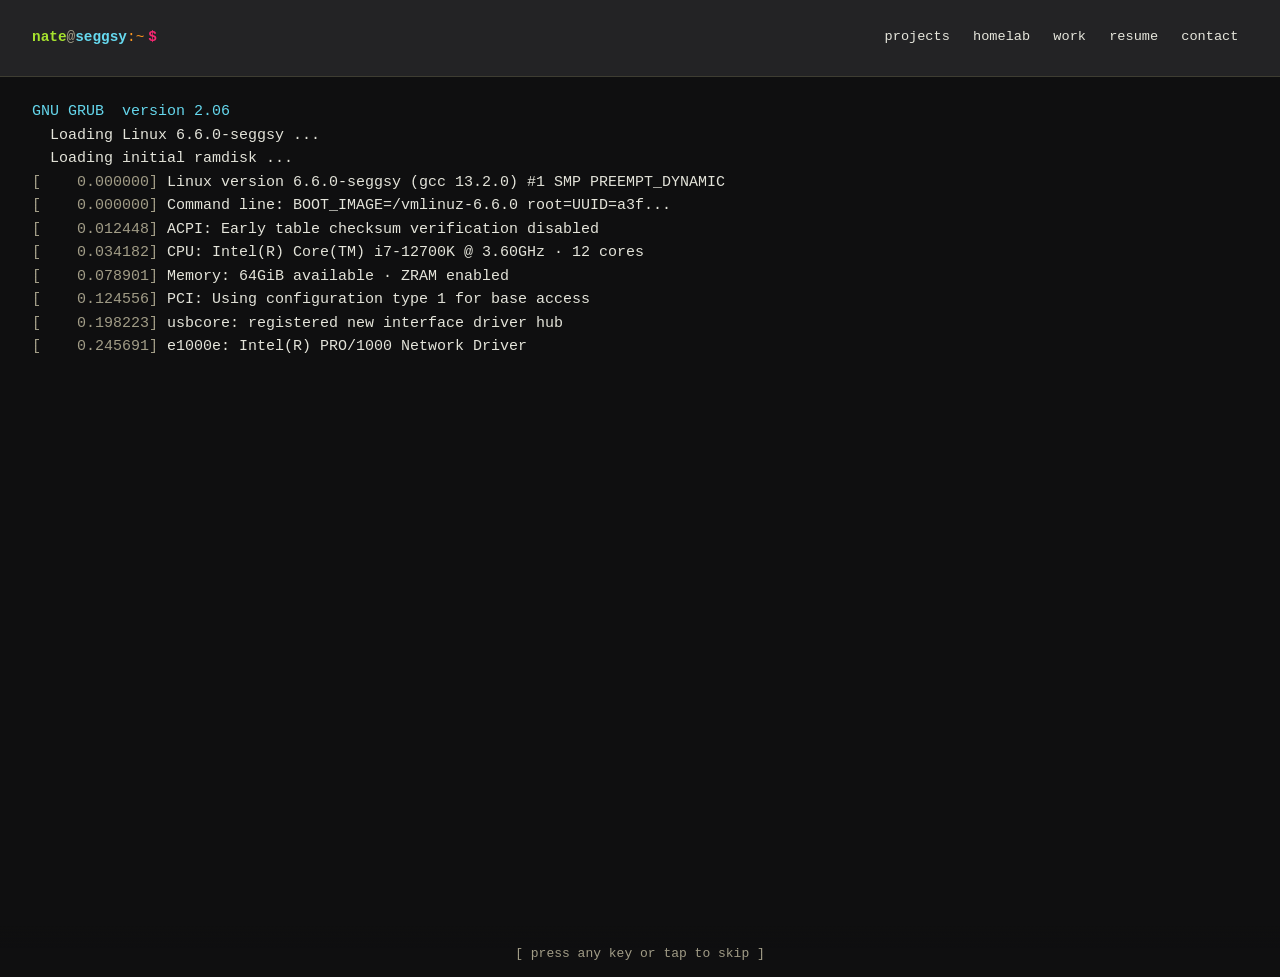
==== commit f1b3ef36: "Improve terminal landing and text readability Rework the homepage around a skippable boot sequence, " ====
--- a/index.html
+++ b/index.html
@@ -47,7 +47,8 @@
     --bg-soft:   #232325;
     --bg-elev:   #2a2a2c;
     --fg:        #e6e6dc;
-    --fg-dim:    #75715e;
+    --fg-dim:    #a39e88;   /* secondary TEXT: 5.3:1+ on every bg (WCAG AA) */
+    --fg-faint:  #75715e;   /* decoration only (rules, art, glyphs) */
     --green:     #a6e22e;
     --orange:    #fd971f;
     --cyan:      #66d9ef;
@@ -63,11 +64,12 @@
     background: var(--bg-deep);
     color: var(--fg);
     font-family: var(--font);
-    font-size: 14px;
-    line-height: 1.55;
+    font-size: 15px;
+    line-height: 1.6;
     min-height: 100vh;
     -webkit-font-smoothing: antialiased;
     overflow-x: hidden;
+    overflow-x: clip;  /* clip, not hidden: hidden makes body a scroll box and breaks the sticky prompt */
     scroll-padding-bottom: 70px;
   }
 
@@ -131,7 +133,7 @@
     .site-header nav { flex-wrap: wrap; padding: 0 14px; }
     .nav-links { width: 100%; justify-content: space-between; overflow-x: auto; scrollbar-width: none; }
     .nav-links::-webkit-scrollbar { display: none; }
-    .nav-links a { padding: 0 5.6px; font-size: 12.8px; }
+    .nav-links a { padding: 0 5.6px; font-size: 13px; }
   }
 
   /* Secondary palette chips (novelty commands) sit after the main ones */
@@ -145,8 +147,8 @@
     background: var(--bg-deep);
     min-height: 100vh;
     min-height: 100dvh;
-    font-size: 13.5px;
-    line-height: 1.45;
+    font-size: 15px;
+    line-height: 1.5;
   }
 
   .boot-line {
@@ -156,7 +158,9 @@
   }
 
   .boot-line.empty { height: 1.45em; }
-  .boot-line.motd-body-wrap { white-space: pre-wrap; word-wrap: break-word; }
+  /* Room under the newest boot line so the fixed skip hint never covers it */
+  #boot-output { padding-bottom: 72px; }
+  .boot-line.motd-body-wrap { white-space: pre-wrap; word-wrap: break-word; max-width: 72ch; }
 
   .ts      { color: var(--fg-dim); }
   .ok      { color: var(--green); }
@@ -165,6 +169,7 @@
   .info    { color: var(--cyan); }
   .hl      { color: var(--orange); }
   .dim     { color: var(--fg-dim); }
+  .faint   { color: var(--fg-faint); }
   .bracket { color: var(--fg); }
 
   /* =================================================================
@@ -174,8 +179,8 @@
     display: flex;
     gap: 32px;
     margin: 16px 0 8px 0;
-    font-size: 13px;
-    line-height: 1.45;
+    font-size: 14px;
+    line-height: 1.5;
   }
 
   .neofetch-art {
@@ -191,7 +196,7 @@
   .neofetch-info .head { color: var(--green); margin-bottom: 2px; }
   .neofetch-info .head .at   { color: var(--fg); }
   .neofetch-info .head .host { color: var(--cyan); }
-  .neofetch-info .sep  { color: var(--fg-dim); margin-bottom: 4px; }
+  .neofetch-info .sep  { color: var(--fg-faint); margin-bottom: 4px; }
 
   .neofetch-info .row { display: flex; gap: 8px; }
   .neofetch-info .row .k { color: var(--green); min-width: 88px; }
@@ -210,10 +215,10 @@
     display: flex;
     align-items: baseline;
     gap: 0;
-    font-size: 14px;
+    font-size: 15px;
     margin: 8px 0 4px 0;
     position: sticky;
-    bottom: 52px;
+    bottom: var(--palette-h, 52px);  /* JS measures the palette */
     background: var(--bg-deep);
     z-index: 50;
     padding: 4px 0;
@@ -235,6 +240,7 @@
     font-family: inherit;
     font-size: inherit;
     flex: 1;
+    min-width: 0;   /* let the input shrink: no sideways scroll on phones */
     caret-color: transparent;
     padding: 0;
     position: relative;
@@ -259,6 +265,7 @@
   .prompt-cursor-wrap {
     position: relative;
     flex: 1;
+    min-width: 0;
     display: flex;
     align-items: baseline;
   }
@@ -313,8 +320,8 @@
   .output {
     margin: 4px 0 12px 0;
     color: var(--fg);
-    font-size: 13.5px;
-    line-height: 1.6;
+    font-size: inherit;
+    line-height: 1.65;
     white-space: pre-wrap;
   }
 
@@ -326,6 +333,11 @@
   .output .fail    { color: var(--pink); }
   .output .ok      { color: var(--green); }
 
+  /* Paragraph output: wraps at ~72 characters (Baymard 50-75) instead of
+     hard-coded line breaks, so phones don't wrap every line twice */
+  .output .para { display: block; white-space: normal; max-width: 72ch; margin: 0 0 0.9em; }
+  .output .para.indent { margin-left: 4ch; }
+
   .output a {
     color: var(--cyan);
     text-decoration: underline;
@@ -338,7 +350,7 @@
   /* systemctl-style row */
   .sc-row {
     display: grid;
-    grid-template-columns: 18px 1fr auto auto;
+    grid-template-columns: 18px 20ch 11ch minmax(0, 1fr);
     gap: 14px;
     padding: 2px 0;
     cursor: pointer;
@@ -354,14 +366,18 @@
   .sc-row .dot.d { color: var(--fg-dim); }
   .sc-row .dot.c { color: var(--cyan); }
   .sc-row .name  { color: var(--fg); }
-  .sc-row .state { font-size: 11.5px; color: var(--fg-dim); }
+  .sc-row .state { font-size: 13px; color: var(--fg-dim); }
   .sc-row .state.a { color: var(--green); }
   .sc-row .state.w { color: var(--yellow); }
-  .sc-row .when  { font-size: 11.5px; color: var(--fg-dim); }
+  .sc-row .when  { font-size: 13px; color: var(--fg-dim); }
+  .sc-row .desc  { color: var(--fg); }
+  .sc-row.sc-head { cursor: default; }
+  .sc-row.sc-head:hover { background: none; }
+  .sc-head span { color: var(--fg-dim); font-size: 13px; letter-spacing: 0.05em; }
 
   /* tree */
-  .tree { font-size: 13px; line-height: 1.65; }
-  .tree .branch { color: var(--fg-dim); }
+  .tree { font-size: inherit; line-height: 1.65; }
+  .tree .branch { color: var(--fg-faint); }
   .tree .dir    { color: var(--cyan); font-weight: 500; }
   .tree .file   { color: var(--fg); }
 
@@ -391,7 +407,7 @@
   }
 
   .palette-label {
-    font-size: 10px;
+    font-size: 13px;
     color: var(--fg-dim);
     letter-spacing: 0.1em;
     margin-right: 8px;
@@ -402,9 +418,10 @@
     background: transparent;
     border: 1px solid var(--border);
     color: var(--fg);
-    padding: 5px 11px;
+    padding: 0 12px;
+    min-height: 44px;
     font-family: var(--font);
-    font-size: 12px;
+    font-size: 14px;
     cursor: pointer;
     border-radius: 3px;
     transition: all 0.12s;
@@ -417,7 +434,7 @@
   .chip:active { transform: scale(0.97); }
   .chip .key  { color: var(--orange); font-weight: 600; }
   .chip.icon  { margin-left: auto; }
-  .chip-desc  { color: var(--fg-dim); font-size: 11px; }
+  .chip-desc  { color: var(--fg-dim); font-size: 13px; }
 
   /* =================================================================
      GUI SECTIONS
@@ -429,72 +446,42 @@
     background: var(--bg-soft);
   }
   .gui-section h2 { color: var(--green); font-size: 18px; font-weight: 600; margin-bottom: 12px; }
-  .gui-section h3 { color: var(--cyan); font-size: 14px; font-weight: 600; margin: 16px 0 6px; }
+  .gui-section h3 { color: var(--cyan); font-size: 16px; font-weight: 600; margin: 16px 0 6px; }
   .gui-section p  { color: var(--fg); line-height: 1.7; margin-bottom: 10px; }
   .gui-section ul { list-style: none; }
   .gui-section li { color: var(--fg); padding: 4px 0; line-height: 1.6; }
   .gui-section li::before { content: '▸ '; color: var(--green); }
 
   /* =================================================================
-     BOOT CHOOSER
+     WHOAMI CARD: first thing on the landing screen (10-second test)
      ================================================================= */
-  .boot-chooser {
-    padding: 8px 0;
-    line-height: 1.7;
-  }
-  .boot-chooser .chooser-head {
-    color: var(--green);
-    margin-bottom: 12px;
-  }
-  .boot-chooser .chooser-opt {
-    color: var(--fg);
-    margin-left: 2ch;
-    padding: 4px 6px 4px 0;
-    cursor: pointer;
-    border-radius: 2px;
-    transition: color 0.1s ease;
-    -webkit-tap-highlight-color: transparent;
-  }
-  .boot-chooser .chooser-opt:active {
-    color: var(--green);
-  }
-  .boot-chooser .chooser-opt:active .chooser-key {
-    border-color: var(--green);
-    color: var(--green);
-  }
-  @media (hover: hover) {
-    .boot-chooser .chooser-opt:hover {
-      color: var(--green);
-    }
-    .boot-chooser .chooser-opt:hover .chooser-key {
-      border-color: var(--green);
-      color: var(--green);
-    }
-  }
-  .boot-chooser .chooser-key {
-    color: var(--orange);
-    border: 1px solid var(--border-active);
-    padding: 1px 6px;
-    border-radius: 2px;
-    margin-right: 10px;
-    font-size: 0.9em;
-    display: inline-block;
-    min-width: 5ch;
-    text-align: center;
-    transition: border-color 0.1s ease, color 0.1s ease;
-  }
-  .boot-chooser .chooser-prompt {
-    margin-top: 8px;
-    color: var(--fg);
-  }
-  .boot-chooser .prompt-hint {
-    color: var(--fg-dim);
-    font-style: italic;
-    margin-right: 4px;
-    margin-left: 6px;
-  }
-  .boot-chooser .chooser-prompt .cursor {
-    margin-left: 4px;
+  .whoami {
+    margin: 4px 0 20px;
+    padding: 16px 20px;
+    background: var(--bg-soft);
+    border-left: 2px solid var(--green);
+    white-space: normal;
+    max-width: 80ch;
+  }
+  .whoami .name { color: var(--fg); font-size: 1.6em; font-weight: 600; line-height: 1.2; }
+  .whoami .role { color: var(--cyan); margin: 6px 0 12px; }
+  .whoami p     { max-width: 68ch; line-height: 1.65; margin-bottom: 14px; }
+  .whoami .links { display: flex; flex-wrap: wrap; gap: 8px; }
+  .whoami .links a {
+    display: inline-flex; align-items: center; min-height: 44px; padding: 0 14px;
+    border: 1px solid var(--border-active); border-radius: 3px;
+    color: var(--green); text-decoration: none;
+    touch-action: manipulation; -webkit-tap-highlight-color: transparent;
+  }
+  .whoami .links a:hover { border-color: var(--green); background: rgba(166,226,46,0.06); }
+
+  /* Shown while the boot plays: any key or tap skips it */
+  .boot-skip-hint {
+    position: fixed; left: 0; right: 0; bottom: 0; z-index: 20;
+    padding: 18px 16px calc(14px + env(safe-area-inset-bottom));
+    text-align: center; color: var(--fg-dim); font-size: 13px;
+    background: linear-gradient(transparent, var(--bg-deep) 45%);
+    pointer-events: none;
   }
 
   /* =================================================================
@@ -504,8 +491,9 @@
     background: transparent;
     border: 1px solid var(--border);
     color: var(--fg-dim);
-    width: 28px;
-    height: 28px;
+    width: 44px;
+    height: 44px;
+    flex-shrink: 0;
     border-radius: 3px;
     cursor: pointer;
     font-size: 13px;
@@ -521,7 +509,7 @@
      ================================================================= */
   .app {
     display: none;
-    padding: 20px 32px 100px 32px;
+    padding: 20px 32px calc(var(--palette-h, 52px) + 64px) 32px;
     min-height: 100vh;
   }
   .boot.fading { opacity: 0; transition: opacity 1.2s ease-out; }
@@ -530,36 +518,39 @@
 
   /* Mobile — 700px */
   @media (max-width: 700px) {
-    html, body { overflow-x: hidden; }
-    .boot { padding: 16px 14px 16px 14px; font-size: 12px; }
-    .app  { padding: 16px 14px 150px 14px; font-size: 12px; }
+    html, body { overflow-x: hidden; overflow-x: clip; }
+    .boot { padding: 16px 14px; font-size: 14px; }
+    .app  { padding: 16px 14px calc(var(--palette-h, 60px) + 72px) 14px; font-size: 14px; }
     /* Boot lines and output: pre-wrap so long lines wrap instead of overflow */
     .boot-line { white-space: pre-wrap; overflow-wrap: break-word; word-break: break-word; }
     .output { overflow-wrap: break-word; word-break: break-word; }
     .neofetch { flex-direction: column; gap: 10px; }
     .neofetch-art { font-size: 9px; line-height: 1.15; }
-    .neofetch-info { font-size: 12px; }
+    .neofetch-info { font-size: 14px; }
     .neofetch-info .row .k { min-width: 64px; }
     .neofetch-info .row .v { word-break: break-word; }
-    .sc-row { grid-template-columns: 16px 1fr; gap: 8px; }
-    .sc-row .state, .sc-row .when { display: none; }
-    .palette { padding: 8px 10px; gap: 4px; }
+    /* Phones: description drops under the unit name */
+    .sc-row { grid-template-columns: 16px minmax(0, 1fr); gap: 0 8px; padding-top: 4px; padding-bottom: 4px; }
+    .sc-row .state, .sc-row .when, .sc-row.sc-head { display: none; }
+    .sc-row .desc { grid-column: 2; color: var(--fg-dim); }
+    /* One row of full-size chips that scrolls sideways, instead of 3-4 wrapped rows */
+    .palette { padding: 8px 10px; gap: 6px; flex-wrap: nowrap; overflow-x: auto; scrollbar-width: none; }
+    .palette::-webkit-scrollbar { display: none; }
     .palette-label { display: none; }
-    .chip { padding: 4px 9px; font-size: 11px; }
+    .chip { padding: 0 10px; flex-shrink: 0; }
     .chip.icon { margin-left: 0; }
-    .prompt-line { font-size: 13px; bottom: 40px; }
-    .output { font-size: 12px; }
+    .prompt-line { font-size: 14px; }
     /* Prevent iOS Safari auto-zoom (triggers on any input < 16px) */
     .prompt-input, .ssh-field { font-size: 16px; }
   }
 
   /* Very small screens — 420px */
   @media (max-width: 420px) {
-    .boot { padding: 12px 12px 12px 12px; font-size: 11px; }
-    .app  { padding: 12px 12px 160px 12px; font-size: 11px; }
-    .ts { display: none; }        /* hide [timestamp] prefixes — too wide */
+    .boot { padding: 12px; }
+    .app  { padding: 12px 12px calc(var(--palette-h, 60px) + 72px) 12px; }
+    .ts { display: none; }
+    .p-branch { display: none; }  /* room for the input at 14px */        /* hide [timestamp] prefixes — too wide */
     .neofetch-art { display: none; } /* ASCII art not readable at this size */
-    .chip { padding: 3px 7px; font-size: 10.5px; }
     .chip-desc { display: none; }
   }
 
@@ -590,31 +581,30 @@
 
   /* Large desktop — bump font size for 27"+ monitors */
   @media (min-width: 1440px) {
-    html, body { font-size: 15px; }
-    .boot { font-size: 14.5px; }
-    .app  { font-size: 15px; }
+    html, body { font-size: 16px; }
+    .boot { font-size: 16px; }
+    .app  { font-size: 16px; }
   }
 
   /* Landscape mobile — rotated phones (~360-430px tall) */
   @media (orientation: landscape) and (max-height: 500px) {
-    .boot  { padding: 10px 16px; font-size: 11px; }
-    .app   { padding: 10px 16px 110px 16px; font-size: 11px; }
-    .palette { padding: 4px 10px; gap: 3px; }
+    .boot  { padding: 10px 16px; font-size: 13.5px; }
+    .app   { padding: 10px 16px calc(var(--palette-h, 52px) + 40px) 16px; font-size: 13.5px; }
+    .palette { padding: 4px 10px; gap: 6px; flex-wrap: nowrap; overflow-x: auto; scrollbar-width: none; }
     .palette-label { display: none; }
-    .chip  { padding: 3px 8px; font-size: 10px; }
+    .chip  { padding: 0 8px; font-size: 13.5px; flex-shrink: 0; }
     .chip-desc { display: none; }
     .chip.icon { margin-left: 0; }
-    .prompt-line { bottom: 36px; font-size: 12px; }
+    .prompt-line { font-size: 13.5px; }
     .neofetch { flex-direction: row; gap: 12px; }
     .neofetch-art { display: none; }
   }
 
   /* Very small phones — iPhone SE (375px), Galaxy A01 (360px) */
   @media (max-width: 380px) {
-    .boot { padding: 10px 10px; font-size: 10.5px; }
-    .app  { padding: 10px 10px 160px 10px; font-size: 10.5px; }
-    .chip { padding: 2px 6px; font-size: 10px; }
-    .neofetch-info { font-size: 11px; }
+    .boot { padding: 10px; font-size: 13.5px; }
+    .app  { padding: 10px 10px calc(var(--palette-h, 60px) + 72px) 10px; font-size: 13.5px; }
+    .neofetch-info { font-size: 13.5px; }
   }
 </style>
 </head>
@@ -639,6 +629,7 @@
 <!-- Boot screen -->
 <div class="boot" id="boot">
   <div id="boot-output"></div>
+  <div class="boot-skip-hint" aria-hidden="true">[ press any key or tap to skip ]</div>
 </div>
 
 <!-- App shell -->
@@ -652,7 +643,7 @@
         type="text"
         class="prompt-input"
         id="prompt-input"
-        placeholder="type ? for a list of commands, or click one below ↓"
+        placeholder="try neofetch, tree, cat pbs-storage · Tab completes · ? for help"
         autocomplete="off"
         spellcheck="false"
       />
@@ -774,22 +765,22 @@
     ═══╧╧╧═══╧╧╧═══╧╧╧═`;
 
 const SYSADMIN_ART_HTML =
-`<span style="color:var(--fg-dim)">    ╔══════════════════╗</span>
-<span style="color:var(--fg-dim)">    ║</span> <span style="color:var(--green)">▓▓▓</span> <span style="color:var(--cyan)">seggsy</span> <span style="color:var(--green)">▓▓▓</span>   <span style="color:var(--fg-dim)">║</span>
-<span style="color:var(--fg-dim)">    ╟──────────────────╢</span>
-<span style="color:var(--fg-dim)">    ║</span> <span style="color:var(--green)">●</span> <span style="color:var(--green)">●</span> <span style="color:var(--green)">●</span> <span style="color:var(--yellow)">●</span>  <span style="color:var(--orange)">▓▓▓▓▓▓▓</span> <span style="color:var(--fg-dim)">║</span>
-<span style="color:var(--fg-dim)">    ║</span> <span style="color:var(--green)">●</span> <span style="color:var(--green)">●</span> <span style="color:var(--green)">●</span> <span style="color:var(--green)">●</span>  <span style="color:var(--orange)">▓▓▓▓▓▓▓</span> <span style="color:var(--fg-dim)">║</span>
-<span style="color:var(--fg-dim)">    ╟──────────────────╢</span>
-<span style="color:var(--fg-dim)">    ║</span> <span style="color:var(--fg-dim)">░░░░░░  [  /  ]  ║</span>
-<span style="color:var(--fg-dim)">    ║</span> <span style="color:var(--cyan)">▓▓▓▓▓▓</span>  <span style="color:var(--fg-dim)">[</span><span style="color:var(--green)">══════</span><span style="color:var(--fg-dim)">] ║</span>
-<span style="color:var(--fg-dim)">    ║</span> <span style="color:var(--cyan)">▓▓▓▓▓▓</span>  <span style="color:var(--fg-dim)">[</span><span style="color:var(--green)">══════</span><span style="color:var(--fg-dim)">] ║</span>
-<span style="color:var(--fg-dim)">    ╟──────────────────╢</span>
-<span style="color:var(--fg-dim)">    ║  ┌──┐  ┌──┐ ┌──┐ ║</span>
-<span style="color:var(--fg-dim)">    ║  │</span><span style="color:var(--fg-dim)">░░</span><span style="color:var(--fg-dim)">│  │</span><span style="color:var(--orange)">▓▓</span><span style="color:var(--fg-dim)">│ │░░│ ║</span>
-<span style="color:var(--fg-dim)">    ║  └──┘  └──┘ └──┘ ║</span>
-<span style="color:var(--fg-dim)">    ╚══════════════════╝</span>
-<span style="color:var(--fg-dim)">       │││   │││   │││</span>
-<span style="color:var(--fg-dim)">    ═══╧╧╧═══╧╧╧═══╧╧╧═</span>`;
+`<span style="color:var(--fg-faint)">    ╔══════════════════╗</span>
+<span style="color:var(--fg-faint)">    ║</span> <span style="color:var(--green)">▓▓▓</span> <span style="color:var(--cyan)">seggsy</span> <span style="color:var(--green)">▓▓▓</span>   <span style="color:var(--fg-faint)">║</span>
+<span style="color:var(--fg-faint)">    ╟──────────────────╢</span>
+<span style="color:var(--fg-faint)">    ║</span> <span style="color:var(--green)">●</span> <span style="color:var(--green)">●</span> <span style="color:var(--green)">●</span> <span style="color:var(--yellow)">●</span>  <span style="color:var(--orange)">▓▓▓▓▓▓▓</span> <span style="color:var(--fg-faint)">║</span>
+<span style="color:var(--fg-faint)">    ║</span> <span style="color:var(--green)">●</span> <span style="color:var(--green)">●</span> <span style="color:var(--green)">●</span> <span style="color:var(--green)">●</span>  <span style="color:var(--orange)">▓▓▓▓▓▓▓</span> <span style="color:var(--fg-faint)">║</span>
+<span style="color:var(--fg-faint)">    ╟──────────────────╢</span>
+<span style="color:var(--fg-faint)">    ║</span> <span style="color:var(--fg-faint)">░░░░░░  [  /  ]  ║</span>
+<span style="color:var(--fg-faint)">    ║</span> <span style="color:var(--cyan)">▓▓▓▓▓▓</span>  <span style="color:var(--fg-faint)">[</span><span style="color:var(--green)">══════</span><span style="color:var(--fg-faint)">] ║</span>
+<span style="color:var(--fg-faint)">    ║</span> <span style="color:var(--cyan)">▓▓▓▓▓▓</span>  <span style="color:var(--fg-faint)">[</span><span style="color:var(--green)">══════</span><span style="color:var(--fg-faint)">] ║</span>
+<span style="color:var(--fg-faint)">    ╟──────────────────╢</span>
+<span style="color:var(--fg-faint)">    ║  ┌──┐  ┌──┐ ┌──┐ ║</span>
+<span style="color:var(--fg-faint)">    ║  │</span><span style="color:var(--fg-faint)">░░</span><span style="color:var(--fg-faint)">│  │</span><span style="color:var(--orange)">▓▓</span><span style="color:var(--fg-faint)">│ │░░│ ║</span>
+<span style="color:var(--fg-faint)">    ║  └──┘  └──┘ └──┘ ║</span>
+<span style="color:var(--fg-faint)">    ╚══════════════════╝</span>
+<span style="color:var(--fg-faint)">       │││   │││   │││</span>
+<span style="color:var(--fg-faint)">    ═══╧╧╧═══╧╧╧═══╧╧╧═</span>`;
 
 // =================================================================
 // BOOT SEQUENCE
@@ -835,11 +826,11 @@
   { d: 5350, prompt: true, cmd: 'cat /etc/motd' },
   // — MOTD theatrical reveal —
   { d: 5500, motdRule: true },
-  { d: 5900, motdBody: true, charInterval: 49, periodPause: 1500, text: "I'm obsessed with understanding how things actually work. My homelab isn't just a collection of services \u2014 it's where I break things, fix them, and document every step so I can do it better next time. I build SSO auth, automated backups, and clustering because it's the best way I've found to actually understand infrastructure." },
-  { d: 28500, motdTagline: true, hl: 'Building',    rest: ' infrastructure.', typeDur: 1200, dotPause: 0, dotCount: 0, dotInterval: 0 },
-  { d: 31200, motdTagline: true, hl: 'Documenting', rest: ' everything.',     typeDur: 1300, dotPause: 0, dotCount: 0, dotInterval: 0 },
-  { d: 34000, motdTagline: true, hl: 'Learning',    rest: ' constantly.',     typeDur: 1200, dotPause: 0, dotCount: 0, dotInterval: 0, keepCursor: true },
-  { d: 37000, dropToShell: true }
+  { d: 5700, motdBody: true, charInterval: 11, periodPause: 250, text: "I'm obsessed with understanding how things actually work. My homelab isn't just a collection of services \u2014 it's where I break things, fix them, and document every step so I can do it better next time. I build SSO auth, automated backups, and clustering because it's the best way I've found to actually understand infrastructure." },
+  { d: 10400, motdTagline: true, hl: 'Building',    rest: ' infrastructure.', typeDur: 450, dotPause: 0, dotCount: 0, dotInterval: 0 },
+  { d: 10950, motdTagline: true, hl: 'Documenting', rest: ' everything.',     typeDur: 450, dotPause: 0, dotCount: 0, dotInterval: 0 },
+  { d: 11500, motdTagline: true, hl: 'Learning',    rest: ' constantly.',     typeDur: 450, dotPause: 0, dotCount: 0, dotInterval: 0, keepCursor: true },
+  { d: 12100, dropToShell: true }
 ];
 
 // =================================================================
@@ -859,16 +850,19 @@
   window.scrollTo({ top: document.body.scrollHeight, behavior: 'instant' });
 }
 
+var cwd = '~';
+function escHtml(t) { return String(t).replace(/&/g, '&amp;').replace(/</g, '&lt;').replace(/>/g, '&gt;'); }
+
 function renderPromptLine(cmd) {
-  return '<span class="p-user">nate</span><span class="p-at">@</span><span class="p-host">seggsy</span><span class="p-colon">:</span><span class="p-path">~</span><span class="p-branch">(main)</span><span class="p-sigil">$</span> ' + cmd;
+  return '<span class="p-user">nate</span><span class="p-at">@</span><span class="p-host">seggsy</span><span class="p-colon">:</span><span class="p-path">' + cwd + '</span><span class="p-branch">(main)</span><span class="p-sigil">$</span> ' + cmd;
 }
 
 function renderMotd() {
   return '<div class="boot-line" style="margin:4px 0;">' +
-    '<span class="dim">─────────────────────────────────────────────────────────────────────────</span>' +
+    '<span class="faint">─────────────────────────────────────────────────────────────────────────</span>' +
     '</div>' +
     '<div class="boot-line motd-body-wrap" style="margin-bottom:6px;">' +
-    '  <span class="dim">I\'m obsessed with understanding how things actually work. My homelab isn\'t just a collection of services — it\'s where I break things, fix them, and document every step so I can do it better next time. I build SSO auth, automated backups, and clustering because it\'s the best way I\'ve found to actually understand infrastructure.</span>' +
+    '  <span>I\'m obsessed with understanding how things actually work. My homelab isn\'t just a collection of services — it\'s where I break things, fix them, and document every step so I can do it better next time. I build SSO auth, automated backups, and clustering because it\'s the best way I\'ve found to actually understand infrastructure.</span>' +
     '</div>' +
     '<div class="boot-line">' +
     '  <span class="hl">Building</span> infrastructure.\n' +
@@ -877,19 +871,60 @@
     '</div>';
 }
 
+// Landing order: who + how to reach me first, projects next, personality after.
+function renderWhoami() {
+  return '<div class="output"><div class="whoami">' +
+    '<div class="name">nate nwaeze</div>' +
+    '<div class="role">IT Support Engineer II at The Zebra · Austin, TX</div>' +
+    '<p>Identity and access work: Okta, Jamf, Google Workspace, Jira and Confluence admin. ' +
+    'At home, a 4-node Proxmox cluster where I break things on purpose and write down what happened. ' +
+    'Open to the right role in Austin, ideally moving toward platform or systems work.</p>' +
+    '<div class="links">' +
+      '<a href="/resume">resume →</a>' +
+      '<a href="/#projects" data-cmd="ls">projects</a>' +
+      '<a href="/#contact" data-cmd="dig">contact</a>' +
+    '</div>' +
+  '</div></div>';
+}
+
+// Ends right above the live prompt, so the blinking cursor is on the first
+// screen: it reads as a shell, not a page. MOTD plays in the boot and lives
+// on as `motd`; neofetch is a command.
+function renderLanding() {
+  return '<div class="boot-line">' + renderPromptLine('whoami') + '</div>' +
+    renderWhoami() +
+    '<div class="boot-line">' + renderPromptLine('systemctl list-units --type=project') + '</div>' +
+    renderProjectList();
+}
+
+// [cmd, dot class, glyph, unit, ACTIVE, DESCRIPTION]. Descriptions restate
+// facts already on the project pages (vault is the source of truth).
+var PROJECT_UNITS = [
+  ['cat authentik-sso',      'g', '●', 'authentik-sso',      'active',     'single sign-on for homelab apps, AD backed'],
+  ['cat pbs-storage',        'g', '●', 'pbs-storage',        'active',     'nightly backup failures 40% → 0%'],
+  ['cat monitoring-stack',   'g', '●', 'monitoring-stack',   'active',     '14 alert rules → Discord across 4 nodes'],
+  ['cat ssh-hardening',      'g', '●', 'ssh-hardening',      'active',     'Ed25519 + fail2ban on 7 systems, zero lockouts'],
+  ['cat ci-cd-pipeline',     'g', '●', 'ci-cd-pipeline',     'active',     'push to main → auto-deploy (GitHub Actions)'],
+  ['cat k3s-cluster',        'y', '◐', 'k3s-cluster',        'activating', '3-node HA Kubernetes, in progress'],
+  ['cat rhcsa-prep',         'y', '◐', 'rhcsa-prep',         'activating', 'Red Hat EX200 prep, studying'],
+  ['cat homelab-highlights', 'c', '◈', 'homelab-highlights', 'active',     'incident logs from real lab breakage'],
+  ['cat work-highlights',    'c', '◈', 'work-highlights',    'active',     '10 sanitized examples from work']
+];
+
+function unitRow(u) {
+  return '<div class="sc-row" data-cmd="' + u[0] + '"><span class="dot ' + u[1] + '">' + u[2] + '</span>' +
+    '<span class="name">' + u[3] + '</span>' +
+    '<span class="state ' + (u[4] === 'active' ? 'a' : 'w') + '">' + u[4] + '</span>' +
+    '<span class="desc">' + u[5] + '</span></div>';
+}
+
 function renderProjectList() {
   return '<div class="output">' +
-    '<div class="sc-row" data-cmd="cat authentik-sso"><span class="dot g">●</span><span class="name">authentik-sso.service</span><span class="state a">active (running)</span><span class="when">2mo ago</span></div>' +
-    '<div class="sc-row" data-cmd="cat pbs-storage"><span class="dot g">●</span><span class="name">pbs-storage.service</span><span class="state a">active (running)</span><span class="when">3mo ago</span></div>' +
-    '<div class="sc-row" data-cmd="cat monitoring-stack"><span class="dot g">●</span><span class="name">monitoring-stack.service</span><span class="state a">active (running)</span><span class="when">2mo ago</span></div>' +
-    '<div class="sc-row" data-cmd="cat ssh-hardening"><span class="dot g">●</span><span class="name">ssh-hardening.service</span><span class="state a">active (running)</span><span class="when">3mo ago</span></div>' +
-    '<div class="sc-row" data-cmd="cat ci-cd-pipeline"><span class="dot g">●</span><span class="name">ci-cd-pipeline.service</span><span class="state a">active (running)</span><span class="when">4mo ago</span></div>' +
-    '<div class="sc-row" data-cmd="cat k3s-cluster"><span class="dot y">◐</span><span class="name">k3s-cluster.service</span><span class="state w">activating (in progress)</span><span class="when">—</span></div>' +
-    '<div class="sc-row" data-cmd="cat rhcsa-prep"><span class="dot y">◐</span><span class="name">rhcsa-prep.service</span><span class="state w">activating (studying)</span><span class="when">—</span></div>' +
-    '<div class="dim" style="font-size:11px;padding:5px 4px 3px;">──── notes &amp; examples ────</div>' +
-    '<div class="sc-row" data-cmd="cat homelab-highlights"><span class="dot c">◈</span><span class="name">homelab-highlights.log</span><span class="state a">active (logging)</span><span class="when">ongoing</span></div>' +
-    '<div class="sc-row" data-cmd="cat work-highlights"><span class="dot c">◈</span><span class="name">work-highlights.log</span><span class="state a">active</span><span class="when">ongoing</span></div>' +
-    '<div style="margin-top:8px;font-size:11.5px;" class="dim">9 loaded units. Click a row or type <span class="hl">cat &lt;name&gt;</span> for details.</div>' +
+    '<div class="sc-row sc-head" aria-hidden="true"><span></span><span>UNIT</span><span>ACTIVE</span><span>DESCRIPTION</span></div>' +
+    PROJECT_UNITS.slice(0, 7).map(unitRow).join('') +
+    '<div class="dim" style="font-size:13px;padding:6px 4px 3px;">──── notes &amp; examples ────</div>' +
+    PROJECT_UNITS.slice(7).map(unitRow).join('') +
+    '<div style="margin-top:8px;font-size:13px;" class="dim">9 loaded units. Click a row, or type <span class="hl">cat &lt;name&gt;</span> (Tab completes).</div>' +
     '</div>';
 }
 
@@ -918,7 +953,9 @@
     '</div>';
 }
 
+var bootStartedAt = 0;
 function startBoot() {
+  bootStartedAt = Date.now();
   document.getElementById('boot').style.display = 'block';
   document.getElementById('app').classList.remove('visible');
   document.getElementById('boot-output').innerHTML = '';
@@ -958,7 +995,7 @@
         if (!document.getElementById('boot-motd-anchor')) {
           rDiv.id = 'boot-motd-anchor';
         }
-        rDiv.innerHTML = '<span class="dim">─────────────────────────────────────────────────────────────────────────</span>';
+        rDiv.innerHTML = '<span class="faint">─────────────────────────────────────────────────────────────────────────</span>';
         document.getElementById('boot-output').appendChild(rDiv);
         window.scrollTo({ top: document.body.scrollHeight, behavior: 'instant' });
         return;
@@ -968,7 +1005,7 @@
         var pauseMs = line.periodPause;
         var bDiv = document.createElement('div');
         bDiv.className = 'boot-line motd-body-wrap';
-        bDiv.innerHTML = '  <span class="dim" id="motd-body-text"></span><span class="type-cursor" id="motd-body-cursor"></span>';
+        bDiv.innerHTML = '  <span id="motd-body-text"></span><span class="type-cursor" id="motd-body-cursor"></span>';
         document.getElementById('boot-output').appendChild(bDiv);
         window.scrollTo({ top: document.body.scrollHeight, behavior: 'instant' });
         var chars = line.text.split('');
@@ -976,7 +1013,7 @@
         var lastIdx = chars.length - 1;
         chars.forEach(function(ch, ci) {
           elapsed += typeJitter(charMs, charMs * 0.4);
-          if (ch === ',') elapsed += 140;
+          if (ch === ',') elapsed += 60;
           (function(t, c, isLast) {
             bootTimeouts.push(setTimeout(function() {
               var el = document.getElementById('motd-body-text');
@@ -1098,9 +1135,7 @@
 function completeBoot() {
   try { localStorage.setItem(BOOT_KEY, '1'); } catch(e) {}
 
-  document.getElementById('app-output').innerHTML =
-    '<div class="boot-line">' + renderPromptLine('cat /etc/motd') + '</div>' +
-    renderMotd();
+  document.getElementById('app-output').innerHTML = renderLanding();
 
   var boot    = document.getElementById('boot');
   var bootOut = document.getElementById('boot-output');
@@ -1110,7 +1145,7 @@
     document.getElementById('palette').style.display = 'flex';
     requestAnimationFrame(function() {
       requestAnimationFrame(function() {
-        document.getElementById('prompt-input').focus();
+        document.getElementById('prompt-input').focus({ preventScroll: true });
       });
     });
   }
@@ -1196,90 +1231,41 @@
         }, 460));
 
       }, PAM_LINES.length * 110 + 220)); // last PAM line + brief pause
-    }, 850)); // cursor sits for ~850ms — deliberate, weighted
-  }, 400)); // silence after boot ends
+    }, 450)); // cursor sits briefly: the shell claiming the TTY
+  }, 200)); // short silence after boot ends
 }
 
 function skipBoot() {
   bootTimeouts.forEach(function(t) { clearTimeout(t); });
   bootTimeouts = [];
   var appOut = document.getElementById('app-output');
-  appOut.innerHTML =
-    '<div class="boot-line">' + renderPromptLine('cat /etc/motd') + '</div>' +
-    renderMotd() +
-    '<div class="boot-line">' + renderPromptLine('neofetch') + '</div>' +
-    neofetchHtml() +
-    '<div class="boot-line">' + renderPromptLine('ls projects/') + '</div>' +
-    renderProjectList();
+  appOut.innerHTML = renderLanding();
   document.getElementById('boot').style.display = 'none';
   window.scrollTo(0, 0);
   document.getElementById('app').classList.add('visible');
   document.getElementById('palette').style.display = 'flex';
   try { localStorage.setItem(BOOT_KEY, '1'); } catch(e) {}
-  document.getElementById('prompt-input').focus();
-}
-
-function showBootChooser() {
-  document.getElementById('boot').style.display = 'block';
-  document.getElementById('app').classList.remove('visible');
-  document.getElementById('palette').style.display = 'none';
-  var out = document.getElementById('boot-output');
-  out.innerHTML =
-    '<div class="boot-line boot-chooser" id="boot-chooser">' +
-      '<div class="chooser-head">[ <span class="hl">INCOMING</span> ] you\'ve caught a system mid-boot.</div>' +
-      '<div class="chooser-opt" data-action="skip"><span class="chooser-key">esc</span>skip to the site</div>' +
-      '<div class="chooser-opt" data-action="play"><span class="chooser-key">enter</span>let the boot sequence play (~40s)</div>' +
-      '<div class="chooser-prompt">&gt;<span class="prompt-hint">tap or press</span><span class="cursor"></span></div>' +
-    '</div>';
-  window.scrollTo(0, 0);
-
-  function dispatch(action) {
-    document.removeEventListener('keydown', onKey);
-    if (action === 'play') {
-      out.innerHTML = '';
-      startBoot();
-    } else {
-      skipBoot();
-    }
-  }
-
-  function onKey(e) {
-    // Boot already skipped another way (nav link, deep link): retire this listener
-    if (document.getElementById('boot').style.display === 'none') {
-      document.removeEventListener('keydown', onKey);
-      return;
-    }
-    if (e.key === 'Enter') {
-      e.preventDefault();
-      dispatch('play');
-    } else if (e.key === 'Escape') {
-      e.preventDefault();
-      dispatch('skip');
-    }
-  }
-
-  out.querySelectorAll('.chooser-opt').forEach(function(el) {
-    el.addEventListener('click', function() {
-      dispatch(el.dataset.action);
-    });
-  });
-  document.addEventListener('keydown', onKey);
+  document.getElementById('prompt-input').focus({ preventScroll: true });
 }
 
 // =================================================================
 // COMMANDS
 // =================================================================
-function printOutput(html, topAlign) {
+// One scroll rule for every command, like a real terminal: output that fits
+// sits just above the prompt (scrolled to the end); output taller than the
+// screen is shown from its first line so nobody starts reading mid-way.
+// (The prompt is sticky, so "scroll the prompt into view" no longer moves
+// the page; that's why this measures the output itself.)
+function printOutput(html) {
   var div = document.createElement('div');
   div.innerHTML = html;
   document.getElementById('app-output').appendChild(div);
   requestAnimationFrame(function() {
     requestAnimationFrame(function() {
-      if (topAlign) {
-        div.scrollIntoView({ behavior: 'instant', block: 'start' });
-      } else {
-        document.getElementById('active-prompt').scrollIntoView({ behavior: 'instant', block: 'nearest' });
-      }
+      // Scroll to the end, then back up if the "$ command" line went off the top
+      window.scrollTo({ top: document.documentElement.scrollHeight, behavior: 'instant' });
+      var first = (div.previousElementSibling || div).getBoundingClientRect().top;
+      if (first < 0) window.scrollTo({ top: Math.max(0, window.scrollY + first - 8), behavior: 'instant' });
     });
   });
 }
@@ -1290,7 +1276,7 @@
     '    Loaded: loaded (<span class="sub">~/projects/' + slug + '/</span>; enabled)\n' +
     '    Active: <span class="ok">' + state + '</span>  since <span class="hl">' + time + '</span>\n' +
     '      Docs: <a href="/' + slug + '">https://seggsy.co/' + slug + '</a>\n\n' +
-    '    <span class="sub">' + desc.replace(/\n/g, '\n    ') + '</span>\n\n' +
+    '<span class="para indent">' + desc.replace(/\n/g, ' ') + '</span>' +
     '    Stack: ' + stack.map(function(s) { return '<span class="hl">' + s + '</span>'; }).join(' · ') +
     '</div>';
 }
@@ -1299,21 +1285,21 @@
   'me': function() { printOutput('<div class="output">' +
     '<span class="heading">▸ nate nwaeze</span>\n' +
     '<span class="sub">IT Support Engineer II · Austin, TX</span>\n\n' +
-    'I do identity and access work at <span class="hl">The Zebra</span> in Austin. Mostly Okta,\n' +
-    'Mac fleet management with Jamf, Google Workspace, Jira and Confluence admin,\n' +
-    'and the kind of escalated tickets that turn out to be three problems\n' +
-    'wearing a trenchcoat.\n\n' +
-    'Before this: <span class="hl">Pretium Enterprise Services</span> (T2 Technology Delivery) and\n' +
-    '<span class="hl">ZenGuard MSP</span> (T2, Apple SME for 200+ devices). Before IT I managed\n' +
-    'restaurants. A networking tech ran cable through my dining room one afternoon\n' +
-    "and I haven't stopped asking questions since.\n\n" +
-    "The homelab is a 4-node Proxmox cluster — where I learn most of what I know\n" +
-    "about platform engineering by breaking things on purpose and writing down what\n" +
-    "happened. I'm open to the right role in Austin, ideally moving toward platform\n" +
-    "or systems work. Type <span class=\"accent\">'dig'</span> to reach me." +
+    '<span class="para">I do identity and access work at <span class="hl">The Zebra</span> in Austin. Mostly Okta, ' +
+    'Mac fleet management with Jamf, Google Workspace, Jira and Confluence admin, ' +
+    'and the kind of escalated tickets that turn out to be three problems ' +
+    'wearing a trenchcoat.</span>' +
+    '<span class="para">Before this: <span class="hl">Pretium Enterprise Services</span> (T2 Technology Delivery) and ' +
+    '<span class="hl">ZenGuard MSP</span> (T2, Apple SME for 200+ devices). Before IT I managed ' +
+    'restaurants. A networking tech ran cable through my dining room one afternoon ' +
+    "and I haven't stopped asking questions since.</span>" +
+    "<span class=\"para\">The homelab is a 4-node Proxmox cluster — where I learn most of what I know " +
+    "about platform engineering by breaking things on purpose and writing down what " +
+    "happened. I'm open to the right role in Austin, ideally moving toward platform " +
+    "or systems work. Type <span class=\"accent\">'dig'</span> to reach me.</span>" +
     '</div>', true); },
 
-  'whoami': function() { COMMANDS['me'](); },
+  'whoami': function() { printOutput(renderWhoami()); },
   'about':  function() { COMMANDS['me'](); },
 
   'cat /etc/motd': function() { printOutput(renderMotd()); },
@@ -1324,15 +1310,15 @@
 
   'cat resume': function() { printOutput('<div class="output">' +
     '<span class="heading">▸ From <span class="hl">restaurants</span> to <span class="hl">infrastructure</span></span>\n\n' +
-    'Picture a restaurant. A networking tech is running cable while someone\n' +
-    'watches every move, asking what each port does and why the switch matters.\n' +
-    'Not another engineer — the general manager. That was me three years ago,\n' +
-    'and that moment rewired my career. I started building home labs after my\n' +
-    'shifts, teaching myself the systems I\'d spent years walking past. When a\n' +
-    'former colleague saw my name on a help desk application, he vouched for me\n' +
-    'without hesitation, zero IT experience and all. Four companies, 350+\n' +
-    'users, and countless solved tickets later, I\'m ready to move from fixing\n' +
-    'what\'s broken to building infrastructure that doesn\'t break.\n\n' +
+    '<span class="para">Picture a restaurant. A networking tech is running cable while someone ' +
+    'watches every move, asking what each port does and why the switch matters. ' +
+    'Not another engineer — the general manager. That was me three years ago, ' +
+    'and that moment rewired my career. I started building home labs after my ' +
+    'shifts, teaching myself the systems I\'d spent years walking past. When a ' +
+    'former colleague saw my name on a help desk application, he vouched for me ' +
+    'without hesitation, zero IT experience and all. Four companies, 350+ ' +
+    'users, and countless solved tickets later, I\'m ready to move from fixing ' +
+    'what\'s broken to building infrastructure that doesn\'t break.</span>' +
     '<span class="dim">────────────────────────────────────────────────────────────</span>\n\n' +
     '<span class="heading">▸ resume — nate nwaeze</span>\n\n' +
     '<span class="ok">●</span> <span class="hl">The Zebra</span> — IT Support Engineer II <span class="sub">· 2026–present</span>\n' +
@@ -1503,7 +1489,7 @@
     '<div style="margin-top:12px;padding:12px;border:1px solid var(--border);background:var(--bg-soft);">' +
     '<div style="margin-bottom:8px;"><span class="sub">From:</span> <input type="text" class="ssh-field" placeholder="your.email@company.com" style="padding:4px 8px;width:260px;" /></div>' +
     '<textarea class="ssh-field" placeholder="hey nate — " style="padding:8px;width:100%;min-height:70px;resize:vertical;"></textarea>' +
-    '<div style="margin-top:8px;"><a href="https://calendly.com/nnwaeze/let-s-connect" target="_blank" rel="noopener" style="display:inline-block;background:var(--green);color:var(--bg-deep);padding:5px 14px;font-family:var(--font);font-size:12px;font-weight:600;text-decoration:none;border-radius:3px;">schedule a call →</a></div>' +
+    '<div style="margin-top:8px;"><a href="https://calendly.com/nnwaeze/let-s-connect" target="_blank" rel="noopener" style="display:inline-block;background:var(--green);color:var(--bg-deep);padding:12px 16px;font-family:var(--font);font-size:14px;font-weight:600;text-decoration:none;border-radius:3px;">schedule a call →</a></div>' +
     '</div>' +
     '</div>'); },
 
@@ -1558,6 +1544,10 @@
     '<span class="accent">cat &lt;project&gt;</span><span class="sub">read a project — authentik-sso, monitoring-stack, pbs-storage, ssh-hardening, ci-cd-pipeline</span>' +
     '<span class="accent">cat resume</span><span class="sub">career history</span>' +
     '<span class="accent">tree</span><span class="sub">site map</span>' +
+    '<span class="accent">neofetch</span><span class="sub">system info, the fun way</span>' +
+    '<span class="accent">systemctl status &lt;project&gt;</span><span class="sub">same as cat, for the purists</span>' +
+    '<span class="accent">history</span><span class="sub">what you have run so far</span>' +
+    '<span class="accent">man &lt;cmd&gt;</span><span class="sub">manual page for a command</span>' +
     '<span class="accent">dig</span><span class="sub">contact info</span>' +
     '<span class="accent">ssh</span><span class="sub">send a message</span>' +
     '<span class="accent">gui</span><span class="sub">expand everything into a readable view</span>' +
@@ -1565,10 +1555,73 @@
     '<span class="accent">clear</span><span class="sub">clear the screen</span>' +
     '<span class="accent">?</span><span class="sub">this help</span>' +
     '</div>' +
-    '<span class="sub" style="margin-top:12px;display:block;">↑/↓ arrow keys cycle command history</span>' +
+    '<span class="sub" style="margin-top:12px;display:block;">Tab completes · ↑/↓ history · Ctrl+L clears · Ctrl+C cancels · some commands are not listed</span>' +
     '</div>'); },
 
   'help':  function() { COMMANDS['?'](); },
+
+  // ---- things people who live in a shell try first ----
+  'neofetch':  function() { printOutput(neofetchHtml()); },
+  'fastfetch': function() { COMMANDS['neofetch'](); },
+  'uname':     function() { printOutput('<div class="output">Linux</div>'); },
+  'uname -a':  function() { printOutput('<div class="output">Linux seggsy 6.6.0-seggsy #1 SMP PREEMPT_DYNAMIC x86_64 GNU/Linux</div>'); },
+  'pwd':       function() { printOutput('<div class="output">/home/nate' + cwd.slice(1) + '</div>'); },
+  'history':   function() {
+    var h = history.slice().reverse();
+    printOutput('<div class="output">' + h.map(function(c, i) {
+      return '<span class="sub">' + ('    ' + (i + 1)).slice(-5) + '</span>  ' + escHtml(c);
+    }).join('\n') + '</div>');
+  },
+  'date':      function() { printOutput('<div class="output">' + unixDate() + '</div>'); },
+  'uptime':    function() {
+    var t = new Date().toTimeString().slice(0, 8);
+    printOutput('<div class="output"> ' + t + ' up <span class="hl">3.4 years</span> in IT,  1 user,  load average: 0.42, 0.37, 0.31</div>');
+  },
+  'exit':      function() { printOutput('<div class="output">logout\n<span class="sub">Connection to seggsy closed.</span>\n\n' +
+    'Just kidding, the session stays open. Rather read a normal page? Type <span class="accent">gui</span> or open <a href="/resume">the résumé</a>.</div>'); },
+  'logout':    function() { COMMANDS['exit'](); },
+  'systemctl':                           function() { COMMANDS['ls'](); },
+  'systemctl list-units':                function() { COMMANDS['ls'](); },
+  'systemctl list-units --type=project': function() { COMMANDS['ls'](); },
+  'man':       function() { printOutput('<div class="output">What manual page do you want?\nFor example, try <span class="accent">man man</span>.</div>'); },
+  'ping':      function() { printOutput('<div class="output"><span class="fail">ping: usage error: Destination address required</span></div>'); },
+
+  // ---- easter eggs (not listed in help) ----
+  'git log':   function() { printOutput('<div class="output">' +
+    '<span class="warn">ca5f2a2</span> <span class="hl">(HEAD -&gt; main)</span> Unify site navigation and link project pages\n' +
+    '<span class="warn">d6f3cf0</span> Fix three stale facts caught by the new drift check\n' +
+    '<span class="warn">24f63c6</span> Restore Jamf in home-page bio, gui view, and stack line\n' +
+    '<span class="warn">5ebd54f</span> Sync whole site with the vault (source of truth)\n' +
+    '<span class="warn">9eb9938</span> Resume page intro: four companies\n' +
+    '<span class="sub">(yes, the site is in git. github: type dig)</span></div>'); },
+  'git log --oneline': function() { COMMANDS['git log'](); },
+  'vim':  function() { printOutput('<div class="output"><span class="hl">~</span>\n<span class="hl">~</span>\n<span class="hl">~</span>\n' +
+    '<span class="sub">"[No Name]" 0L, 0B</span>\n\nYou are in vim now. Type <span class="accent">:q!</span> to escape.</div>'); },
+  'vi':   function() { COMMANDS['vim'](); },
+  'nvim': function() { COMMANDS['vim'](); },
+  ':q':   function() { printOutput('<div class="output"><span class="ok">You escaped vim.</span> Most people never do. Put that on your résumé.</div>'); },
+  ':q!':  function() { COMMANDS[':q'](); },
+  ':wq':  function() { COMMANDS[':q'](); },
+  ':x':   function() { COMMANDS[':q'](); },
+  'nano': function() { printOutput('<div class="output">nano: a sensible choice. Nothing to edit here, though. Try <span class="accent">cat resume</span>.</div>'); },
+  'emacs': function() { printOutput('<div class="output">emacs: a great operating system, lacking only a decent editor.</div>'); },
+  'rm -rf /':      function() { printOutput('<div class="output"><span class="fail">rm: it is dangerous to operate recursively on \'/\'</span>\n' +
+    '<span class="fail">rm: use --no-preserve-root to override this failsafe</span>\n\n' +
+    '<span class="sub">(Relax. Proxmox Backup Server backs this box up every night.)</span></div>'); },
+  'rm -rf /*':     function() { COMMANDS['rm -rf /'](); },
+  'rm -rf ~':      function() { COMMANDS['rm -rf /'](); },
+  'sudo rm -rf /': function() { COMMANDS['rm -rf /'](); },
+  'rm -rf / --no-preserve-root': function() {
+    printOutput('<div class="output">removed \'/home/nate/coffee\'\nremoved \'/etc/motd\'\nremoved \'/usr/bin/curiosity\'\n' +
+      '<span class="fail">Kernel panic - not syncing: Attempted to kill init!</span>\n<span class="sub">restoring from last night\'s backup...</span></div>');
+    setTimeout(function() { COMMANDS['reboot'](); }, 1800);
+  },
+  'sudo rm -rf / --no-preserve-root': function() { COMMANDS['rm -rf / --no-preserve-root'](); },
+  'cat /etc/passwd': function() { printOutput('<div class="output">' +
+    'root:x:0:0:root:/root:/bin/bash\n' +
+    'nate:x:1000:1000:nate nwaeze,,,:/home/nate:/usr/bin/zsh\n' +
+    'recruiter:x:1001:1001:welcome,,,:/home/recruiter:/usr/bin/dig</div>'); },
+  'cat /etc/shadow': function() { printOutput('<div class="output"><span class="fail">cat: /etc/shadow: Permission denied</span></div>'); },
 
   'sudo':  function() { printOutput('<div class="output">' +
     'nate is not in the sudoers file. This incident will be reported.' +
@@ -1584,6 +1637,106 @@
 // =================================================================
 // DISPATCH
 // =================================================================
+// Commands that take an argument
+function prefixCommand(key, raw) {
+  var m;
+  if (key === 'echo' || key.indexOf('echo ') === 0) {
+    printOutput('<div class="output">' + escHtml(raw.slice(5)) + '</div>'); return true;
+  }
+  if (key === 'cd' || key.indexOf('cd ') === 0) { changeDir(key.slice(3).trim()); return true; }
+  if ((m = key.match(/^man\s+(\S+)$/))) { manPage(m[1]); return true; }
+  if ((m = key.match(/^ping\s+(\S+)$/))) { pingHost(m[1]); return true; }
+  if ((m = key.match(/^systemctl\s+status\s+(\S+)$/))) {
+    var c = 'cat ' + m[1].replace(/\.service$/, '');
+    if (COMMANDS[c]) COMMANDS[c]();
+    else printOutput('<div class="output"><span class="fail">Unit ' + escHtml(m[1]) + '.service could not be found.</span></div>');
+    return true;
+  }
+  return false;
+}
+
+var DIRS = { '': '~', '~': '~', '/home/nate': '~', '..': '~', 'projects': '~/projects', '~/projects': '~/projects',
+             'incidents': '~/incidents', '~/incidents': '~/incidents' };
+function changeDir(arg) {
+  if (arg !== '/') arg = arg.replace(/\/$/, '');
+  if (arg === '/' || arg === '/root') {
+    printOutput('<div class="output"><span class="fail">cd: permission denied: ' + escHtml(arg) + '</span></div>'); return;
+  }
+  var target = DIRS[arg];
+  if (!target) {
+    printOutput('<div class="output"><span class="fail">cd: no such file or directory: ' + escHtml(arg) + '</span></div>'); return;
+  }
+  cwd = target;
+  document.getElementById('cwd').textContent = cwd;
+}
+
+var MAN = {
+  me: 'about nate', whoami: 'who nate is, in one card', motd: 'message of the day', ls: 'list projects',
+  cat: 'read a project, the résumé, or a file', tree: 'site map', dig: 'contact info', ssh: 'send a message',
+  gui: 'everything in a plain readable view', reboot: 'replay the boot sequence', clear: 'clear the screen',
+  neofetch: 'system info, the fun way', history: 'commands you have run', cd: 'change directory',
+  pwd: 'print working directory', echo: 'print text', uname: 'kernel info', uptime: 'how long nate has been in IT',
+  date: 'current date and time', ping: 'check a host is up', systemctl: 'list-units, or status <project>',
+  exit: 'leave (you can try)', sudo: 'you are not in the sudoers file',
+  man: 'an interface to the system reference manuals (you are reading one)'
+};
+function manPage(cmd) {
+  var d = MAN[cmd];
+  if (!d) { printOutput('<div class="output">No manual entry for ' + escHtml(cmd) + '\n<span class="sub">Type <span class="accent">?</span> for the command list.</span></div>'); return; }
+  printOutput('<div class="output"><span class="heading">NAME</span>\n    ' + cmd + ' - ' + d +
+    '\n\n<span class="heading">SEE ALSO</span>\n    help(1), gui(1)</div>');
+}
+
+function pingHost(host) {
+  var h = escHtml(host), lines = 'PING ' + h + ' (' + (host === 'nate' ? 'austin, tx' : h) + '): 56 data bytes\n';
+  [0.42, 0.38, 0.40].forEach(function(t, i) { lines += '64 bytes from ' + h + ': icmp_seq=' + i + ' ttl=64 time=' + t + ' ms\n'; });
+  lines += '\n--- ' + h + ' ping statistics ---\n3 packets transmitted, 3 packets received, <span class="ok">0.0% packet loss</span>';
+  if (host === 'nate') lines += '\n\n<span class="sub">Low latency. Type <span class="accent">dig</span> to reach him.</span>';
+  printOutput('<div class="output">' + lines + '</div>');
+}
+
+function unixDate() {
+  var d = new Date(), tz = '';
+  try { tz = new Intl.DateTimeFormat('en-US', { timeZoneName: 'short' }).formatToParts(d)
+          .filter(function(p) { return p.type === 'timeZoneName'; })[0].value; } catch (e) {}
+  var p = d.toDateString().split(' '); // Tue Nov 17 2026
+  return p[0] + ' ' + p[1] + ' ' + p[2] + ' ' + d.toTimeString().slice(0, 8) + ' ' + tz + ' ' + p[3];
+}
+
+// Tab completion: one match completes, several complete the shared prefix,
+// a second Tab lists them (bash behaviour)
+var COMPLETIONS = ['me', 'whoami', 'motd', 'ls', 'tree', 'dig', 'ssh', 'gui', 'reboot', 'clear', 'help',
+  'neofetch', 'uname -a', 'pwd', 'cd projects', 'history', 'date', 'echo ', 'uptime', 'man ', 'exit', 'ping nate',
+  'git log', 'vim', 'cat resume', 'sudo hire nate'];
+PROJECT_UNITS.forEach(function(u) { COMPLETIONS.push(u[0], 'systemctl status ' + u[3]); });
+
+var lastTabValue = null;
+function tabComplete(inp) {
+  var v = inp.value.replace(/^\s+/, ''), lv = v.toLowerCase();
+  var matches = COMPLETIONS.filter(function(c) { return c.indexOf(lv) === 0; });
+  if (!matches.length) { lastTabValue = null; return; }
+  if (matches.length === 1) {
+    inp.value = matches[0] + (/\s$/.test(matches[0]) ? '' : ' ');
+    lastTabValue = null; return;
+  }
+  var lcp = matches.reduce(function(a, b) { var i = 0; while (i < a.length && a[i] === b[i]) i++; return a.slice(0, i); });
+  if (lcp.length > lv.length) { inp.value = lcp; lastTabValue = null; return; }
+  if (lastTabValue === v) {
+    echoPrompt(v);
+    printOutput('<div class="output tab-list">' + matches.map(escHtml).join('    ') + '</div>');
+    lastTabValue = null;
+  } else {
+    lastTabValue = v;
+  }
+}
+
+function echoPrompt(text) {
+  var echo = document.createElement('div');
+  echo.className = 'boot-line';
+  echo.innerHTML = renderPromptLine(escHtml(text));
+  document.getElementById('app-output').appendChild(echo);
+}
+
 function exec(rawInput) {
   var input = rawInput.trim();
   if (!input) return;
@@ -1605,6 +1758,8 @@
 
   if (COMMANDS[key]) {
     COMMANDS[key]();
+  } else if (prefixCommand(key, input)) {
+    // handled
   } else if (key.startsWith('sudo ')) {
     COMMANDS['sudo']();
   } else if (key.startsWith('cat ')) {
@@ -1619,6 +1774,8 @@
 // INPUT HANDLERS
 // =================================================================
 var promptInput = document.getElementById('prompt-input');
+// The full hint doesn't fit a phone-width prompt at a readable size
+if (window.matchMedia('(max-width: 420px)').matches) promptInput.placeholder = 'try neofetch, or ?';
 
 // Block cursor tracking — measures typed text width to position the cursor span
 var _cursorMeasurer = null;
@@ -1658,6 +1815,21 @@
     if (historyIdx > 0) { historyIdx--; this.value = history[historyIdx]; }
     else { historyIdx = -1; this.value = ''; }
     requestAnimationFrame(updateInputCursor);
+  } else if (e.key === 'Tab' && !e.shiftKey && this.value.trim() !== '') {
+    // Empty prompt: Tab still moves focus (keyboard accessibility)
+    e.preventDefault();
+    tabComplete(this);
+    requestAnimationFrame(updateInputCursor);
+  } else if (e.ctrlKey && (e.key === 'l' || e.key === 'L')) {
+    e.preventDefault();
+    COMMANDS['clear']();
+  } else if (e.ctrlKey && (e.key === 'c' || e.key === 'C')) {
+    e.preventDefault();
+    echoPrompt(this.value + '^C');
+    this.value = '';
+    historyIdx = -1;
+    requestAnimationFrame(updateInputCursor);
+    document.getElementById('active-prompt').scrollIntoView({ block: 'nearest' });
   } else {
     keyClack();
     requestAnimationFrame(updateInputCursor);
@@ -1676,10 +1848,39 @@
   });
 });
 
+// Boot is skippable at any moment: any key (except Tab/modifiers, so the
+// skip link still works) or any tap/click outside the site nav.
+function bootPlaying() {
+  var boot = document.getElementById('boot');
+  // The 300ms grace stops the Enter/click that ran `reboot` from skipping it
+  return boot.style.display !== 'none' && !boot.classList.contains('boot-exiting')
+    && Date.now() - bootStartedAt > 300;
+}
 document.addEventListener('keydown', function(e) {
-  if (e.key === 'Escape' && document.getElementById('boot').style.display !== 'none') {
-    skipBoot();
-  }
+  if (!bootPlaying()) return;
+  if (e.metaKey || e.ctrlKey || e.altKey || ['Tab', 'Shift', 'Control', 'Alt', 'Meta'].indexOf(e.key) !== -1) return;
+  e.preventDefault();
+  skipBoot();
+});
+document.addEventListener('pointerdown', function(e) {
+  if (bootPlaying() && !e.target.closest('.site-header, .skip-link')) skipBoot();
+});
+
+// The prompt line and page padding sit above the fixed palette, whose
+// height changes with screen width (wrapped rows vs one scrolling row).
+(function() {
+  var pal = document.getElementById('palette');
+  function setH() {
+    if (pal.offsetHeight) document.documentElement.style.setProperty('--palette-h', pal.offsetHeight + 'px');
+  }
+  if (window.ResizeObserver) new ResizeObserver(setH).observe(pal);
+  window.addEventListener('resize', setH);
+})();
+
+// whoami card links run the matching command in place
+document.getElementById('app-output').addEventListener('click', function(e) {
+  var a = e.target.closest('a[data-cmd]');
+  if (a) { e.preventDefault(); exec(a.dataset.cmd); }
 });
 
 // sc-row click — run the associated cat command
@@ -1695,7 +1896,7 @@
 document.addEventListener('click', function(e) {
   if (document.getElementById('app').classList.contains('visible')) {
     if (!e.target.closest('a, button, input, textarea')) {
-      promptInput.focus();
+      promptInput.focus({ preventScroll: true });
     }
   }
 });
@@ -1733,15 +1934,15 @@
 // =================================================================
 // INIT
 // =================================================================
+// First visit: the boot autoplays (~13s, skippable). Return visits and
+// reduced-motion users land straight on the site; `reboot` replays it.
 if (!runHash()) {
-  try {
-    if (localStorage.getItem(BOOT_KEY)) {
-      skipBoot();
-    } else {
-      showBootChooser();
-    }
-  } catch(e) {
-    showBootChooser();
+  var seen = false;
+  try { seen = !!localStorage.getItem(BOOT_KEY); } catch(e) {}
+  if (seen || window.matchMedia('(prefers-reduced-motion: reduce)').matches) {
+    skipBoot();
+  } else {
+    startBoot();
   }
 }
 </script>
